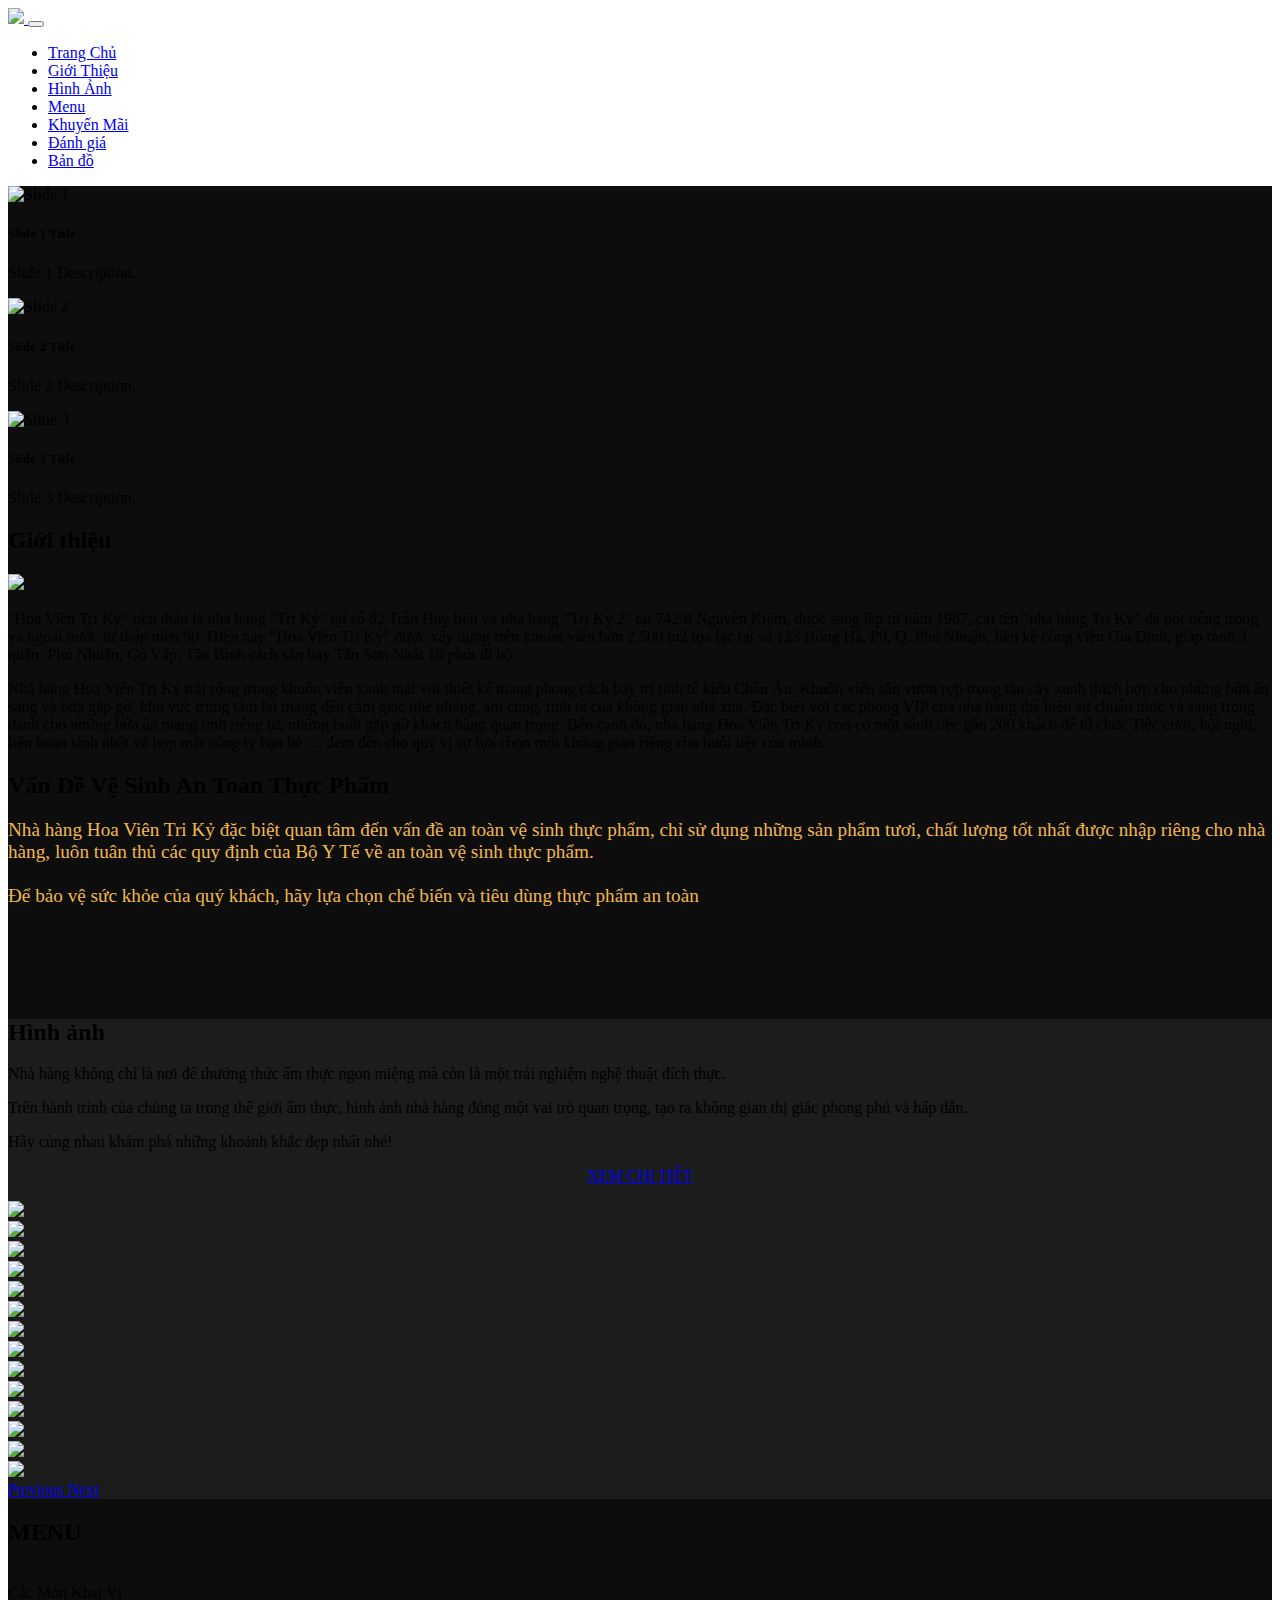
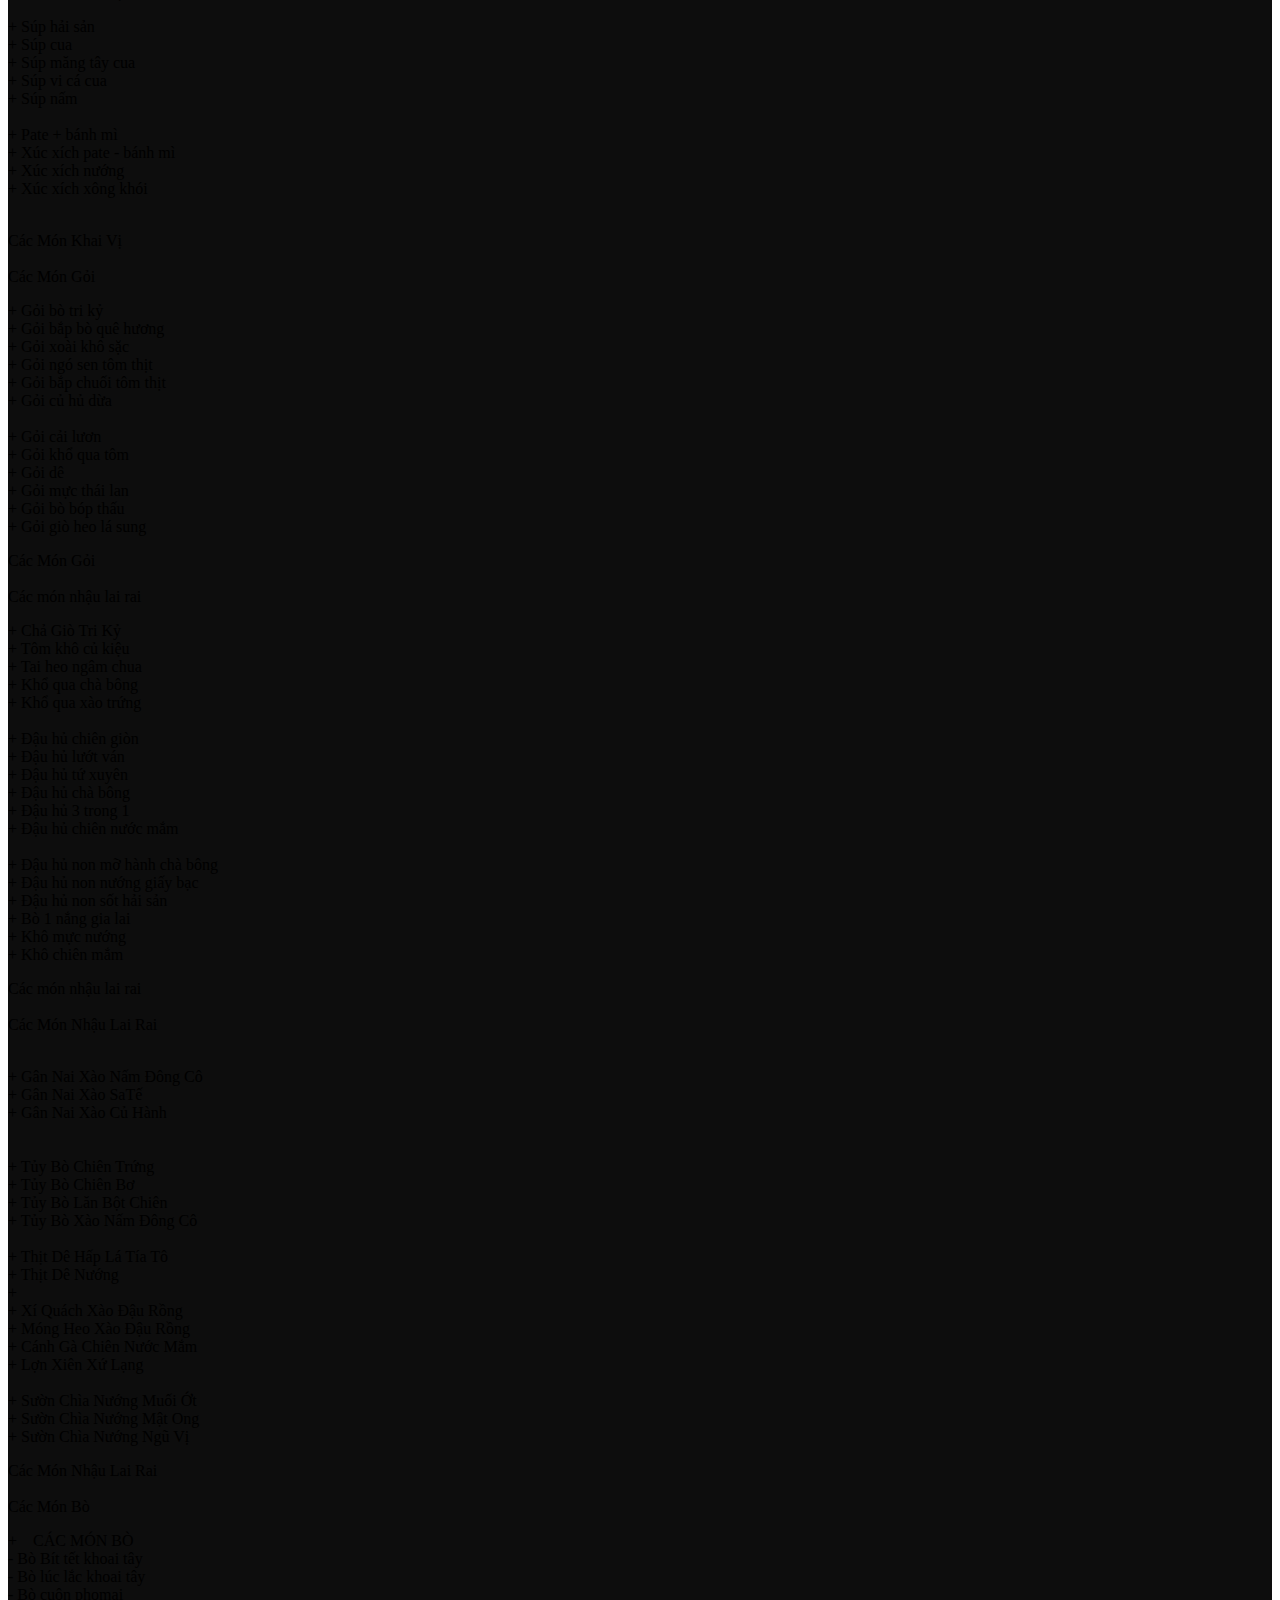
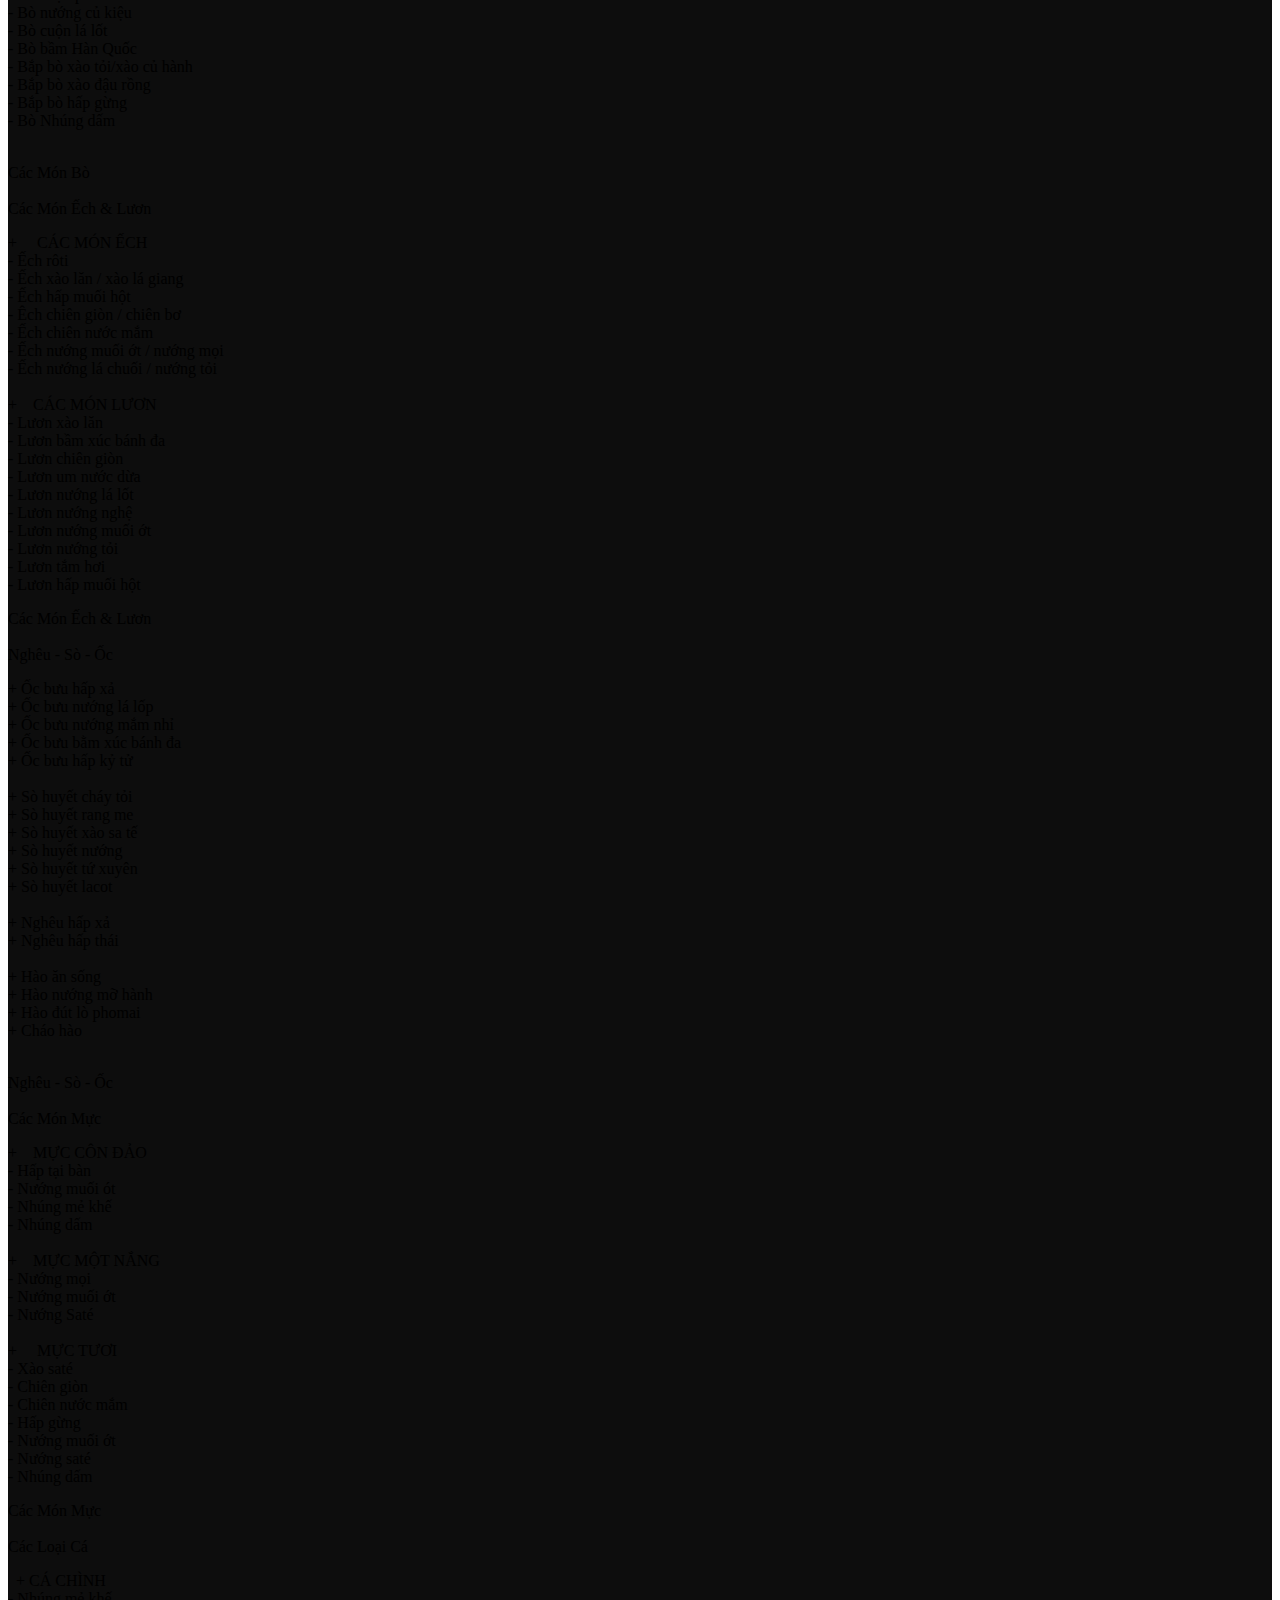
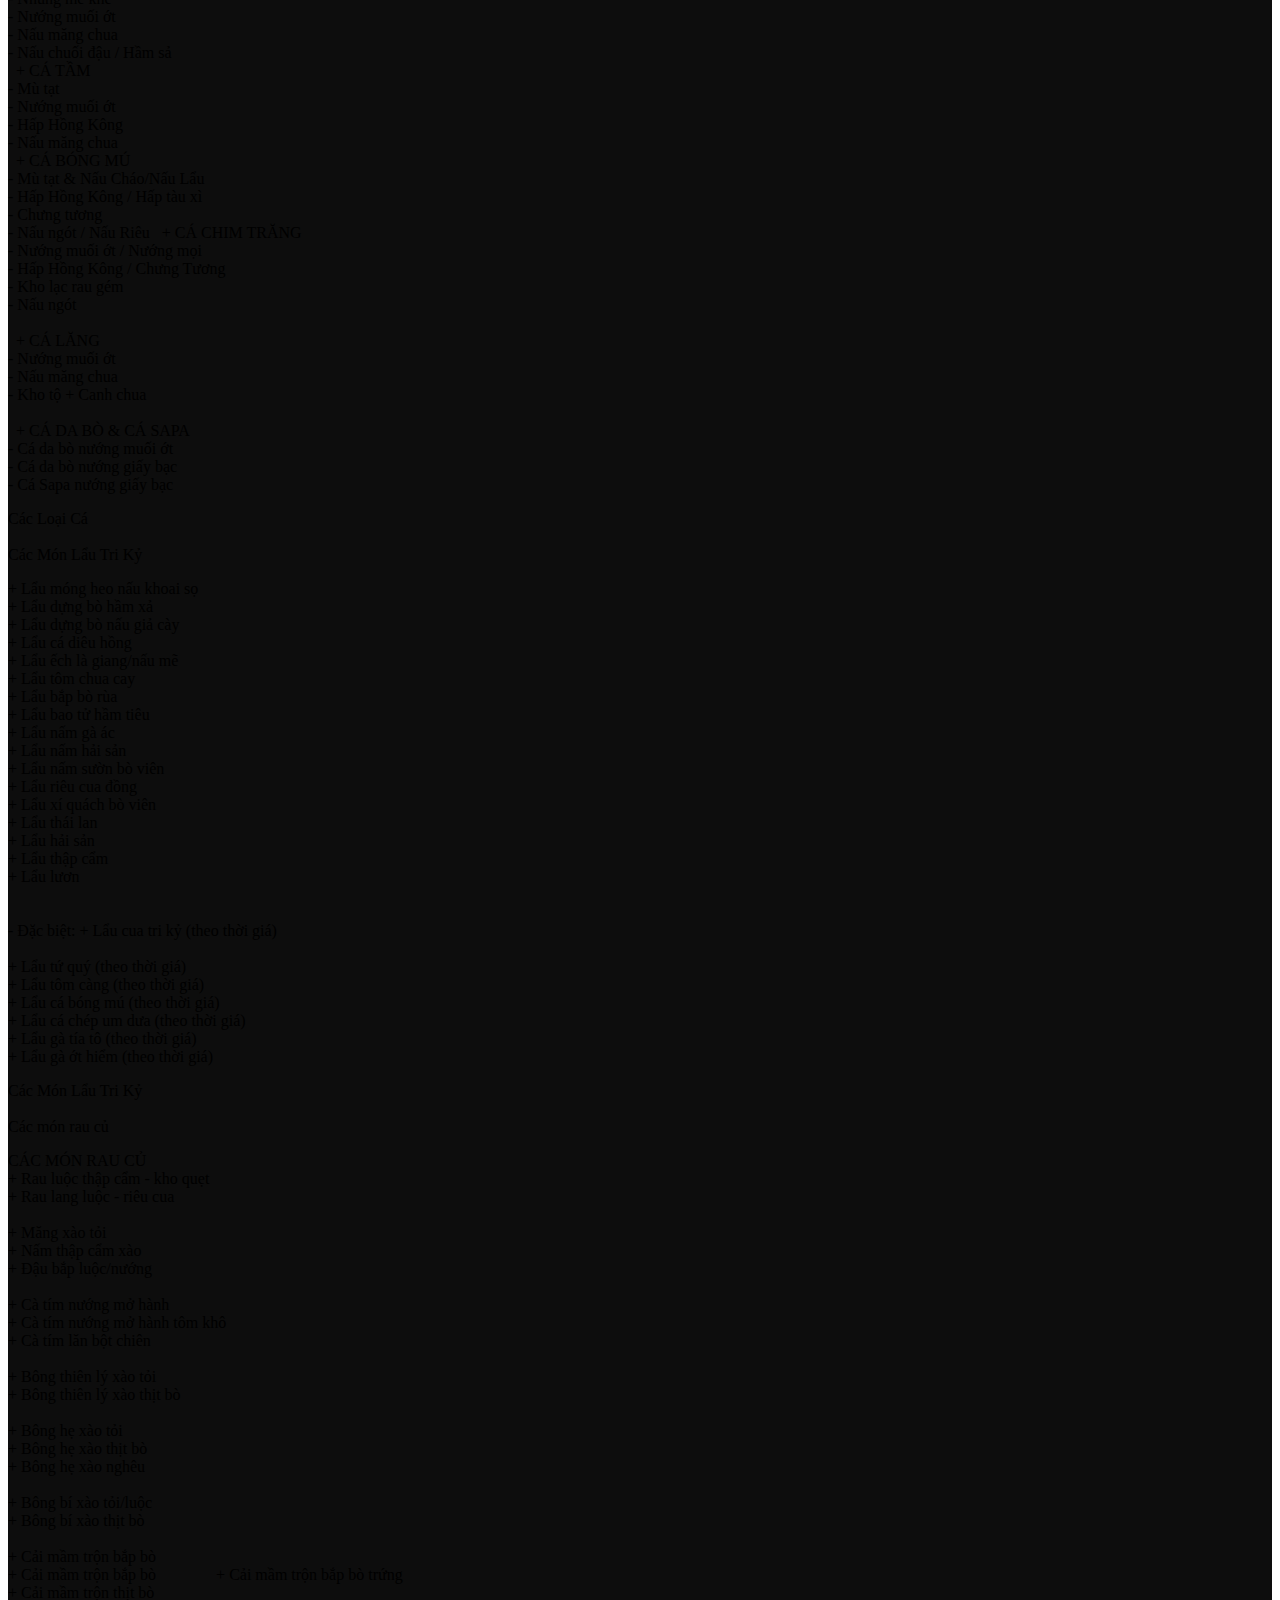
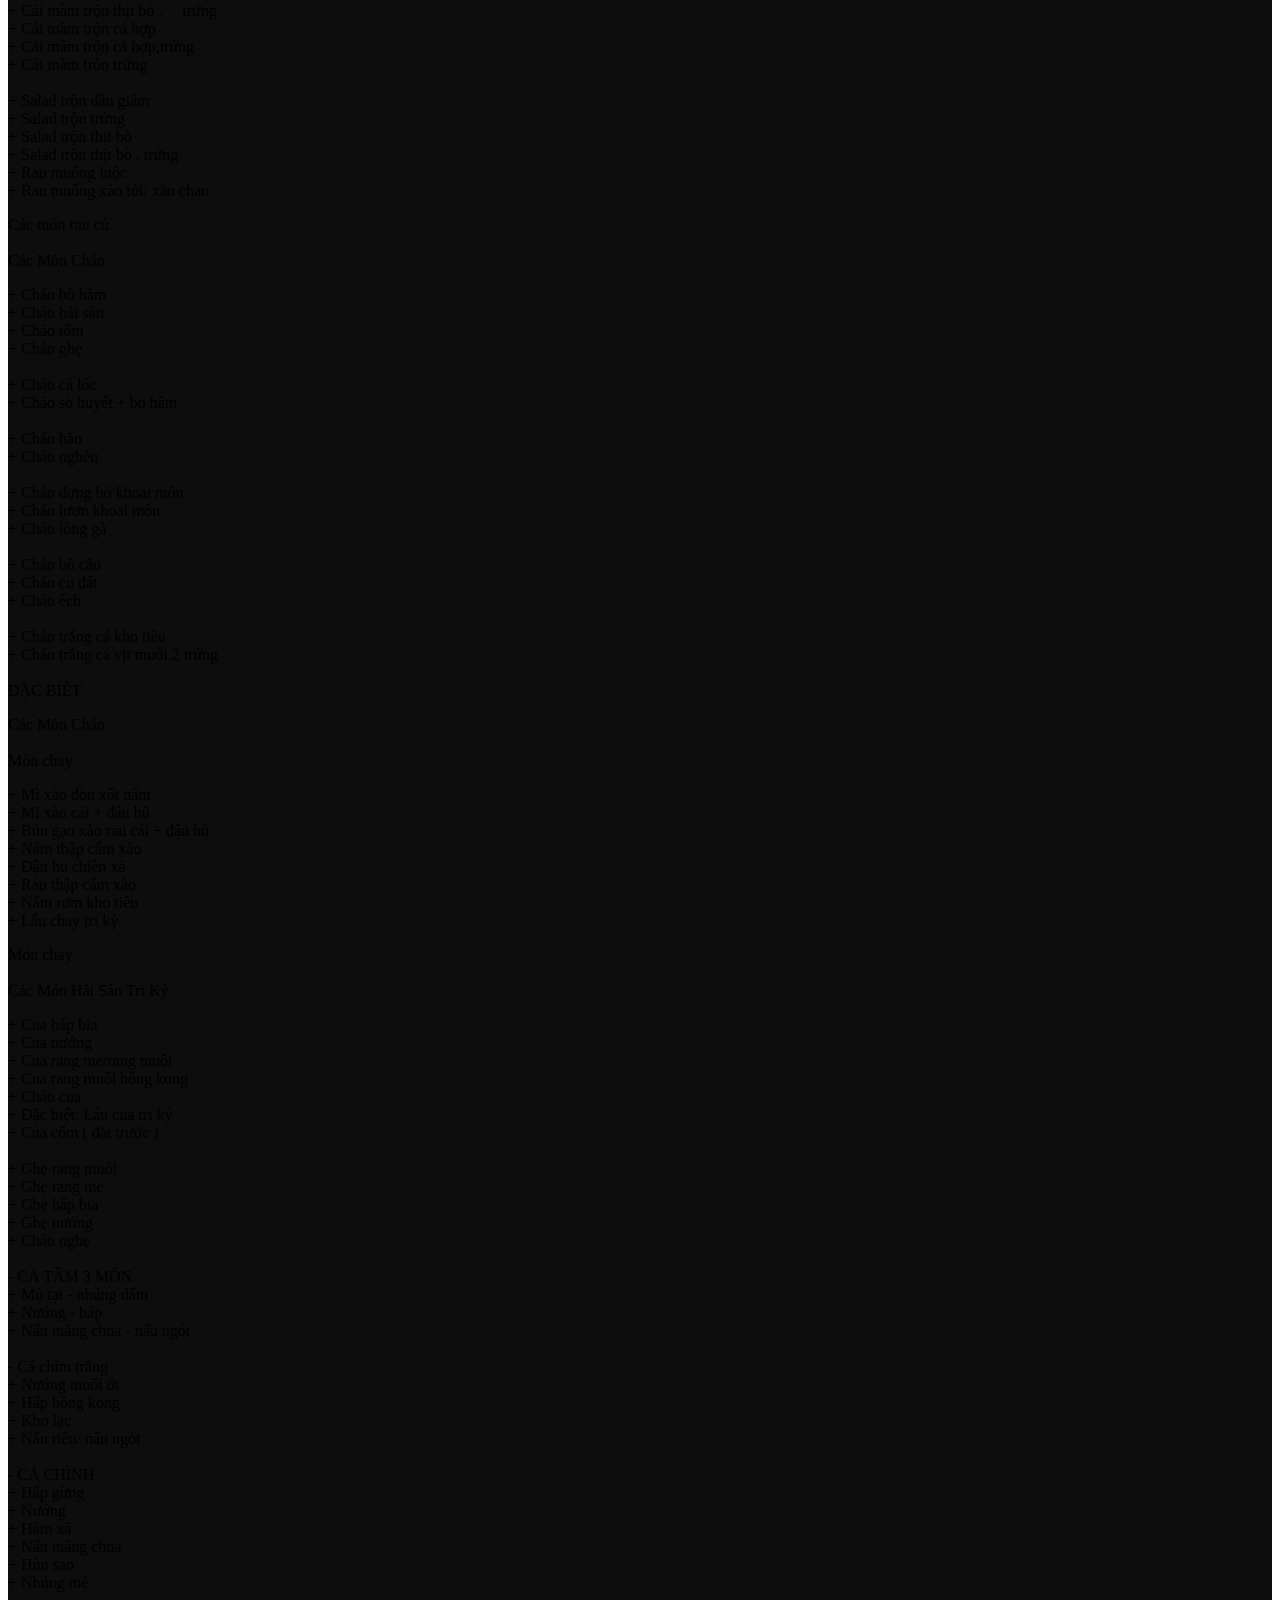
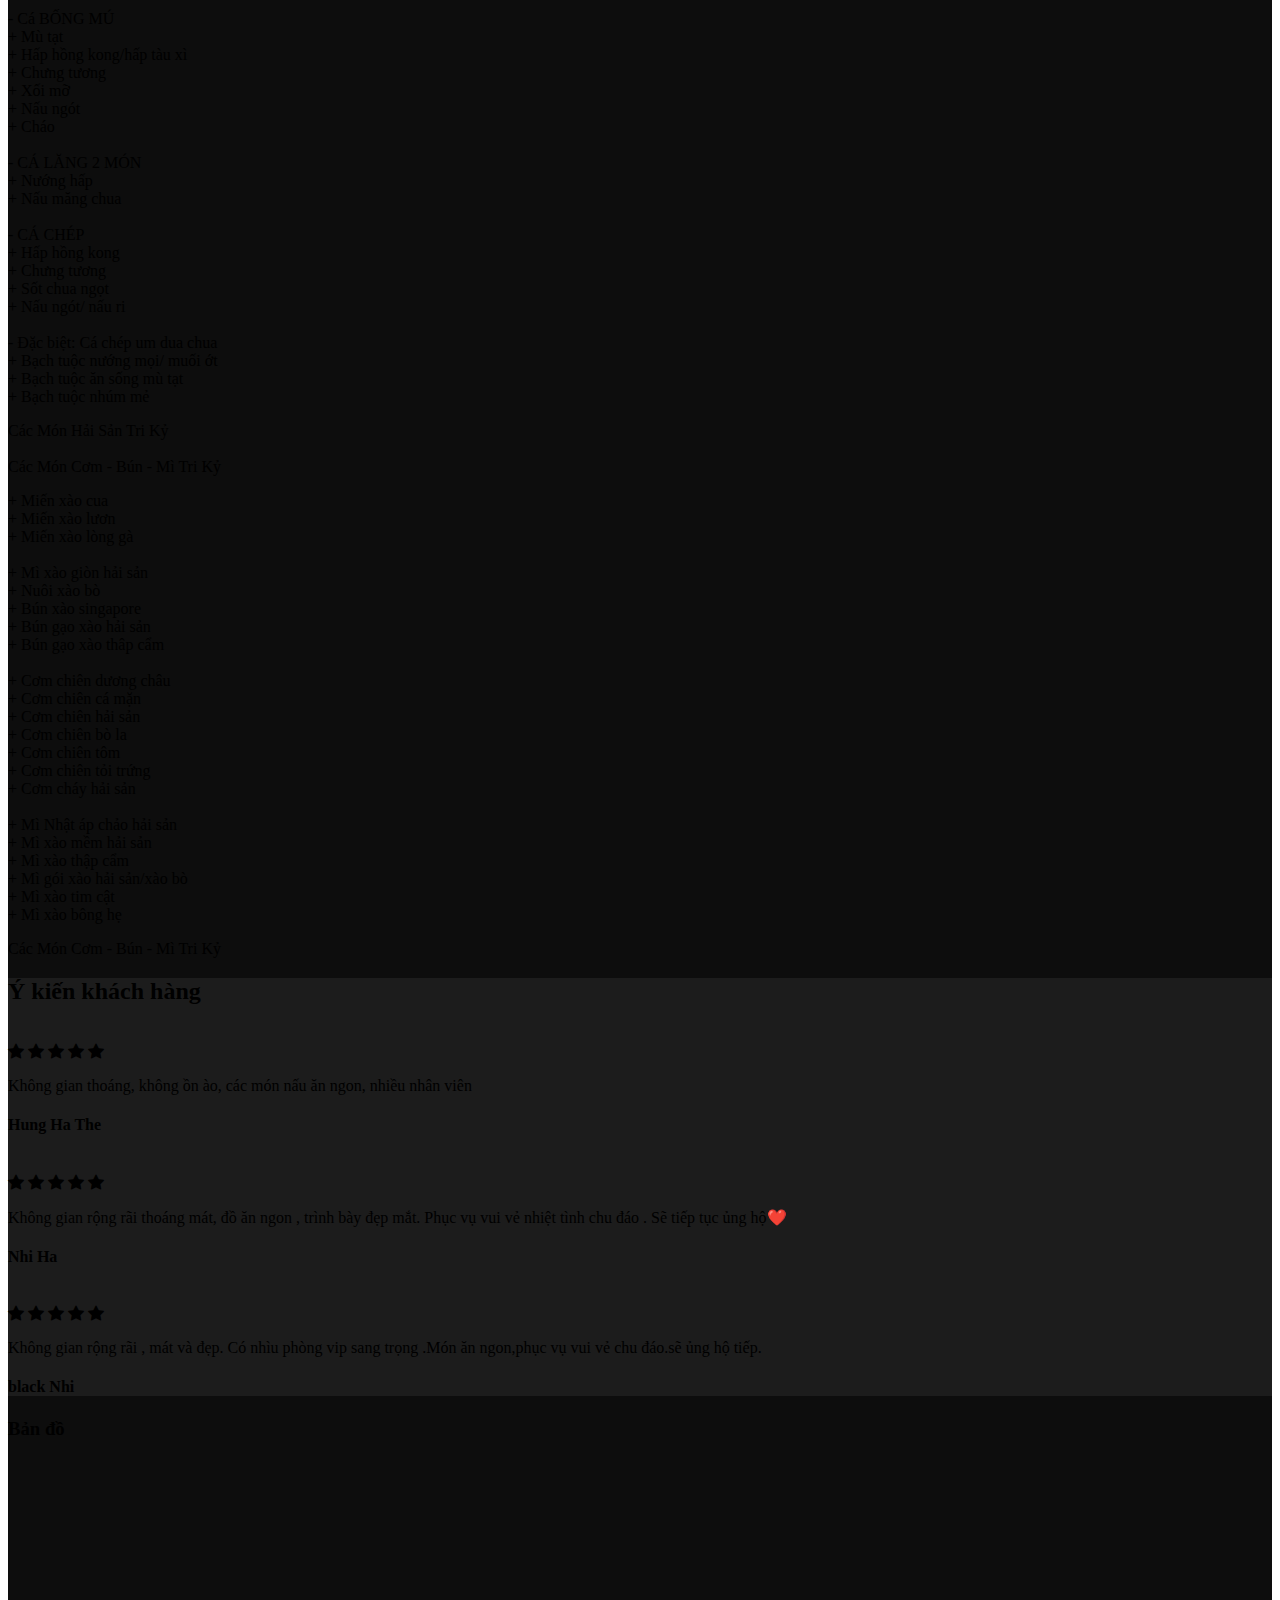
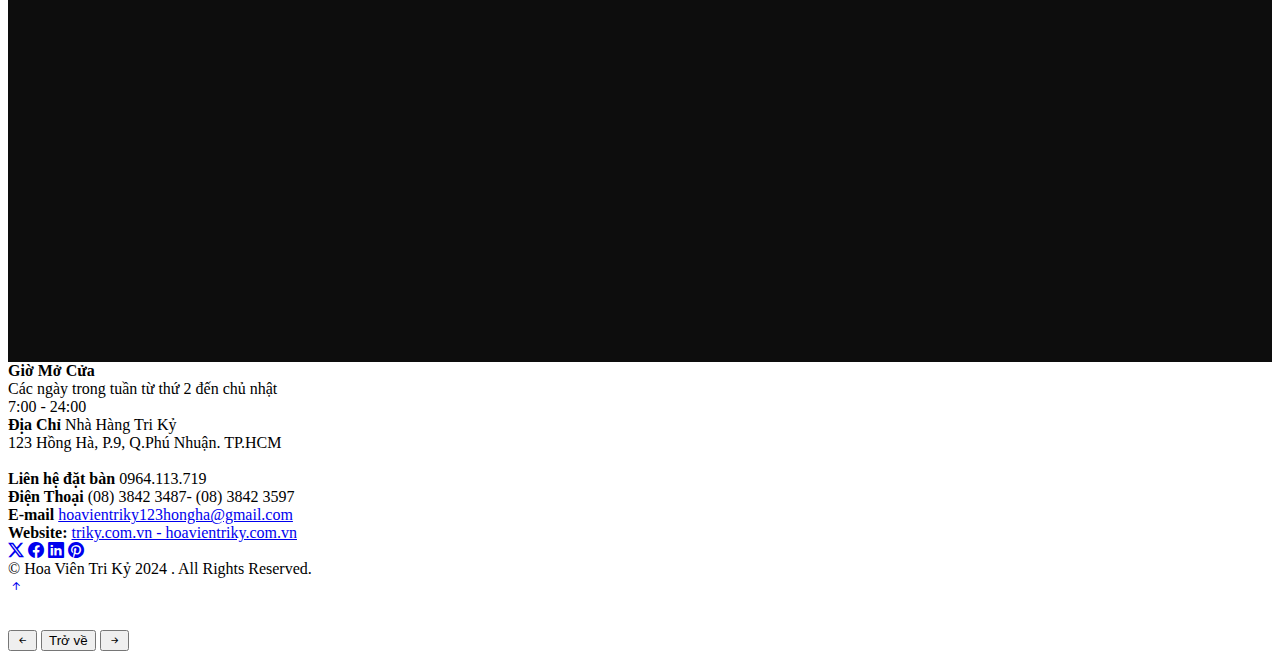
==== index.html @ 236ccdb2 "edit" ====
<!DOCTYPE html>
<html lang="en">

<head>
    <title>NHÀ HÀNG HOA VIÊN TRI KỶ</title>
    <meta name="viewport" content="width=device-width, initial-scale=1, shrink-to-fit=no">
    <meta http-equiv="Content-Type" content="text/html; charset=UTF-8">
    <link rel="stylesheet" type="text/css" href="https://eris-js.github.io/trikycss/style.css">
    <!-- <link rel="stylesheet" type="text/css" href="https://eris-js.github.io/trikycss/main.css"> -->
    <link rel="stylesheet" type="text/css" href="https://eris-js.github.io/trikycss/boostrap/bootstrap.min.css">
    <link rel="stylesheet" href="https://eris-js.github.io/trikycss/owlcarousel/owl.carousel.css">
    <link rel="stylesheet" href="https://cdn.jsdelivr.net/npm/bootstrap-icons@1.11.3/font/bootstrap-icons.min.css">
    <script src="http://ajax.googleapis.com/ajax/libs/jquery/1.11.2/jquery.min.js"></script>
</head>

<body>
    <header class="navbar sticky-top navbar-expand-lg bg-black navbar-dark" id="header">
        <div class="container">
            <a class="navbar-brand me-0" href="#home">
                <img width="207" src="https://eris-js.github.io/trikyimages/logo1.png" />
            </a>
            <button class="navbar-toggler" type="button" data-bs-toggle="collapse" data-bs-target="#navbarNavDropdown"
                aria-controls="navbarNavDropdown" aria-expanded="false" aria-label="Toggle navigation">
                <span class="navbar-toggler-icon"></span>
            </button>
            <div class="collapse navbar-collapse" id="navbarNavDropdown">
                <ul class="navbar-nav ms-auto">
                    <li class="nav-item"><a class="nav-link text-uppercase" href="#">Trang Chủ</a></li>
                    <li class="nav-item"><a class="nav-link text-uppercase" href="#info">Giới Thiệu</a></li>
                    <li class="nav-item"><a class="nav-link text-uppercase" href="#gallery">Hình Ảnh</a></li>
                    <li class="nav-item"><a class="nav-link text-uppercase" href="#menu">Menu</a></li>
                    <li class="nav-item"><a class="nav-link text-uppercase" href="#events">Khuyến Mãi</a></li>
                    <li class="nav-item"><a class="nav-link text-uppercase" href="#evaluate">Đánh giá</a></li>
                    <li class="nav-item"><a class="nav-link text-uppercase" href="#map">Bản đồ</a></li>
                </ul>
            </div>
        </div>
    </header>
    <main role="main" style="background-color: #0d0d0d;">
        <section id="home" class="p-0">
            <div id="carouselSlides" class="carousel slide w-100" data-bs-ride="carousel" data-bs-interval="3000">
                <div class="carousel-inner">
                    <div class="carousel-item active">
                        <img src="https://1.bp.blogspot.com/-sfnHu8Fh7mU/XnnDosZnu4I/AAAAAAAABD4/pJ0798K7wKEyO9VZz1O12Xc-mX6dgrvJACLcBGAsYHQ/s1600/banner_1.png"
                            class="w-100 h-80" alt="Slide 1">
                        <div class="carousel-caption d-none d-md-block">
                            <h5>Slide 1 Title</h5>
                            <p>Slide 1 Description.</p>
                        </div>
                    </div>
                    <!-- Slide 2 -->
                    <div class="carousel-item">
                        <img src="https://3.bp.blogspot.com/-qekaKLCiCwM/XnnDoSKUW_I/AAAAAAAABDw/abj_6KU5gV8P0OzwRPaCH2SYC3dHIyvgACLcBGAsYHQ/s1600/banner_2.png"
                            class="w-100" alt="Slide 2">
                        <div class="carousel-caption d-none d-md-block">
                            <h5>Slide 2 Title</h5>
                            <p>Slide 2 Description.</p>
                        </div>
                    </div>

                    <!-- Slide 3 -->
                    <div class="carousel-item"> <!-- size 1600x500-->
                        <img src="https://4.bp.blogspot.com/-4KL1oPDFkHw/XnnDou-t-KI/AAAAAAAABD0/FWYJwRSotgU_0KFBTRyrN6fBVBa_JJSWACLcBGAsYHQ/s1600/banner_3.jpg"
                            class="w-100" alt="Slide 3">
                        <div class="carousel-caption d-none d-md-block">
                            <h5>Slide 3 Title</h5>
                            <p>Slide 3 Description.</p>
                        </div>
                    </div>
                </div>

                <a class="carousel-control-prev" href="#carouselSlides" role="button" data-bs-slide="prev">
                    <span class="carousel-control-prev-icon" aria-hidden="true"></span>
                </a>
                <a class="carousel-control-next" href="#carouselSlides" role="button" data-bs-slide="next">
                    <span class="carousel-control-next-icon" aria-hidden="true"></span>
                </a>
            </div>
            </div>
        </section>

        <section id="info">
            <div class="container">
                <h2 class="section-title section-title-center text-uppercase">
                    <b></b>
                    <span>Giới thiệu </span>
                    <b></b>
                </h2>
                <div class="col-lg-12 col-md-12 col-sm-12">
                    <div class="row">
                        <div class="col-md-5 d-flex mb-2">
                            <img class="img-fluid mx-auto info-image" src="http://hoavientriky.vn//images/bg.jpg">
                        </div>
                        <div class="col-md-7 text-white">
                            <p>"Hoa Viên Tri Kỷ” tiền thân là nhà hàng “Tri Kỷ” tại số 82 Trần Huy liệu và nhà hàng “Tri
                                Kỷ 2” tại 742/8 Nguyễn Kiệm, được sáng lập từ năm 1987, cái tên “nhà hàng Tri Kỷ” đã nổi
                                tiếng trong và ngoài nước từ thập niên 90. Hiện nay “Hoa Viên Tri Kỷ” được xây dựng trên
                                khuôn viên hơn 2.500 m2 tọa lạc tại số 123 Hồng Hà, P9, Q. Phú Nhuận, liền kề công viên
                                Gia Định, giáp ranh 3 quận: Phú Nhuận, Gò Vấp, Tân Bình cách sân bay Tân Sơn Nhất 10
                                phút đi bộ.</p>
                            <p>Nhà hàng Hoa Viên Tri Kỷ trải rộng trong khuôn viên xanh mát với thiết kế mang phong cách
                                bày trí tinh tế kiểu Châu Âu. Khuôn viên sân vườn rợp trong tán cây xanh thích hợp cho
                                những bữa ăn sáng và bữa gặp gỡ, khu vực trung tâm lại mang đến cảm giác nhẹ nhàng, ấm
                                cúng, tinh tế của không gian nhà xưa. Đặc biệt với các phòng VIP của nhà hàng thể hiện
                                sự chuẩn mực và sang trọng dành cho những bữa ăn mang tính riêng tư, những buổi gặp gỡ
                                khách hàng quan trọng. Bên cạnh đó, nhà hàng Hoa Viên Tri Kỷ còn có một sảnh tiệc gần
                                200 khách để tổ chức Tiệc cưới, hội nghị, liên hoan sinh nhật và họp mặt công ty bạn bè
                                … đem đến cho quý vị sự lựa chọn một không gian riêng cho buổi tiệc của mình.</p>
                        </div>
                    </div>
                </div>
            </div>
            </div>
        </section>

        <section
            style="background-image: url('/https://eris-js.github.io/trikyimages/1_003.jpg'); background-size:cover">
            <div class="container">
                <h2 class="section-title section-title-center text-uppercase">
                    <b></b>
                    <span>Vấn Đề Vệ Sinh An Toàn Thực Phẩm</span>
                    <b></b>
                </h2>
                <div class="col-lg-12 md-6">
                    <div id="textCarousel" class="carousel slide" data-ride="carousel">
                        <div class="carousel-inner">
                            <div class="carousel-item active">
                                <div class="d-flex justify-content-center align-items-center" style="height: 180px;">
                                    <div class="text-center">
                                        <span style="font-size: larger; font-weight: 500;color:#f2b84b">Nhà hàng Hoa
                                            Viên Tri Kỷ đặc biệt quan tâm đến vấn đề an toàn vệ sinh thực phẩm, chỉ sử
                                            dụng những sản phẩm tươi, chất lượng tốt nhất được nhập riêng cho nhà hàng,
                                            luôn tuân thủ các quy định của Bộ Y Tế về an toàn vệ sinh thực phẩm.<br>
                                            <br>
                                            Để bảo vệ sức khỏe của quý khách, hãy lựa chọn chế biến và tiêu dùng thực
                                            phẩm an toàn</span>
                                    </div>
                                </div>
                            </div>
                        </div>
                    </div>
                </div>
            </div>
        </section>

        <section id="gallery" style="background-color: #1c1c1c;">
            <div class="container">
                <div class="col-lg-12 col-md-12 col-sm-12">
                    <div class="row d-flex">
                        <div class="col-md-6 text-white">
                            <h2 class="section-title section-title-center text-uppercase">
                                <b></b>
                                <span>Hình ảnh</span>
                                <b></b>
                            </h2>
                            <p>Nhà hàng không chỉ là nơi để thưởng thức ẩm thực ngon miệng mà còn là một trải nghiệm
                                nghệ
                                thuật đích thực.</p>
                            <p>Trên hành trình của chúng ta trong thế giới ẩm thực, hình ảnh nhà hàng đóng một vai trò
                                quan
                                trọng, tạo ra không gian thị giác phong phú và hấp dẫn.</p>
                            <p>Hãy cùng nhau khám phá những khoảnh khắc đẹp nhất nhé!</p>
                            <p style="text-align: center;">
                                <a href="#" target="_self" class="btn btn-primary"><span>XEM CHI TIẾT</span></a>
                            </p>
                        </div>
                        <div class="col-md-6">
                            <div id="carouselGallerySlides" class="carousel slide" data-bs-ride="carousel"
                                data-bs-interval="3000">
                                <div class="carousel-inner" id="lightgallery">
                                    <div class="carousel-item active">
                                        <a href="/https://eris-js.github.io/trikyimages/banner/4.gif"><img
                                                class="d-block img-fluid w-100"
                                                src="/https://eris-js.github.io/trikyimages/banner/4.gif"></a>
                                    </div>
                                    <div class="carousel-item">
                                        <a href="/https://eris-js.github.io/trikyimages/banner/7.gif"><img
                                                class="d-block img-fluid w-100"
                                                src="/https://eris-js.github.io/trikyimages/banner/7.gif"></a>
                                    </div>
                                    <div class="carousel-item">
                                        <a href="/https://eris-js.github.io/trikyimages/banner/5.gif"><img
                                                class="d-block img-fluid w-100"
                                                src="/https://eris-js.github.io/trikyimages/banner/5.gif"></a>
                                    </div>
                                    <div class="carousel-item">
                                        <a href="/https://eris-js.github.io/trikyimages/banner/h10.gif"><img
                                                class="d-block img-fluid w-100"
                                                src="/https://eris-js.github.io/trikyimages/banner/h10.gif"></a>
                                    </div>
                                    <div class="carousel-item">
                                        <a href="/https://eris-js.github.io/trikyimages/banner/h15.gif"><img
                                                class="d-block img-fluid w-100"
                                                src="/https://eris-js.github.io/trikyimages/banner/h15.gif"></a>
                                    </div>
                                    <div class="carousel-item">
                                        <a href="/https://eris-js.github.io/trikyimages/banner/2.gif"><img
                                                class="d-block img-fluid w-100"
                                                src="/https://eris-js.github.io/trikyimages/banner/2.gif"></a>
                                    </div>
                                    <div class="carousel-item">
                                        <a href="/https://eris-js.github.io/trikyimages/banner/h7.gif"><img
                                                class="d-block img-fluid w-100"
                                                src="/https://eris-js.github.io/trikyimages/banner/h7.gif"></a>
                                    </div>
                                    <div class="carousel-item">
                                        <a href="/https://eris-js.github.io/trikyimages/banner/h8.gi"><img
                                                class="d-block img-fluid w-100"
                                                src="/https://eris-js.github.io/trikyimages/banner/h8.gif"></a>
                                    </div>
                                    <div class="carousel-item">
                                        <a href="/https://eris-js.github.io/trikyimages/banner/h%c3%acnh.jpg"><img
                                                class="d-block img-fluid w-100"
                                                src="/https://eris-js.github.io/trikyimages/banner/h%c3%acnh.jpg"></a>
                                    </div>
                                    <div class="carousel-item">
                                        <a href="/https://eris-js.github.io/trikyimages/banner/h14.gif"><img
                                                class="d-block img-fluid w-100"
                                                src="/https://eris-js.github.io/trikyimages/banner/h14.gif"></a>
                                    </div>
                                    <div class="carousel-item">
                                        <a href="/https://eris-js.github.io/trikyimages/banner/h13.gif"><img
                                                class="d-block img-fluid w-100"
                                                src="/https://eris-js.github.io/trikyimages/banner/h13.gif"></a>
                                    </div>
                                    <div class="carousel-item">
                                        <a href="/https://eris-js.github.io/trikyimages/banner/h12.gif"><img
                                                class="d-block img-fluid w-100"
                                                src="/https://eris-js.github.io/trikyimages/banner/h12.gif"></a>
                                    </div>
                                    <div class="carousel-item">
                                        <a href="/https://eris-js.github.io/trikyimages/banner/1.jpg"><img
                                                class="d-block img-fluid w-100"
                                                src="/https://eris-js.github.io/trikyimages/banner/1.jpg"></a>
                                    </div>
                                    <div class="carousel-item">
                                        <a href="/https://eris-js.github.io/trikyimages/banner/3246a.jpg"> <img
                                                class="d-block img-fluid w-100"
                                                src="/https://eris-js.github.io/trikyimages/banner/3246a.jpg"></a>
                                    </div>
                                </div>
                                <a class="carousel-control-prev" href="#carouselGallerySlides" role="button"
                                    data-bs-slide="prev">
                                    <span class="carousel-control-prev-icon" aria-hidden="true"></span>
                                    <span class="visually-hidden">Previous</span>
                                </a>
                                <a class="carousel-control-next" href="#carouselGallerySlides" role="button"
                                    data-bs-slide="next">
                                    <span class="carousel-control-next-icon" aria-hidden="true"></span>
                                    <span class="visually-hidden">Next</span>
                                </a>
                            </div>
                        </div>
                    </div>
                </div>
            </div>
        </section>

        <section id="menu">
            <div class="container">
                <h2 class="section-title section-title-center text-uppercase">
                    <b></b>
                    <span>MENU</span>
                    <b></b>
                </h2>
                <div class="row row-cols-auto gy-4">
                    <div class="col-4 col-sm-4 col-md-4">
                        <div class="menu-block">
                            <img src="/https://eris-js.github.io/trikyimages/products/2088125125S%c3%9aP.jpg" alt="">
                            <div>
                                <div style="display: none;" class="position">
                                    <em class="glyph fa-pagelines"></em>
                                    <span>Các Món Khai Vị</span>
                                </div>
                                <div class="food-name">Các Món Khai Vị</div>
                                <p class="food-details">+ Súp hải sản &nbsp;
                                    &nbsp;
                                    &nbsp;&nbsp;&nbsp;&nbsp;&nbsp;&nbsp;<br />
                                    + Súp cua
                                    &nbsp;&nbsp;&nbsp;&nbsp;&nbsp;&nbsp;&nbsp;&nbsp;&nbsp;&nbsp;&nbsp;&nbsp;&nbsp;&nbsp;&nbsp;&nbsp;<br />
                                    + Súp măng tây cua &nbsp;&nbsp;<br />
                                    + Súp vi cá cua &nbsp;&nbsp;&nbsp;&nbsp;&nbsp;&nbsp;<br />
                                    + Súp nấm
                                    &nbsp;&nbsp;&nbsp;&nbsp;&nbsp;&nbsp;&nbsp;&nbsp;&nbsp;&nbsp;&nbsp;&nbsp;&nbsp;&nbsp;&nbsp;<br />
                                    <br />
                                    + Pate + bánh mì
                                    &nbsp;&nbsp;&nbsp;&nbsp;&nbsp;&nbsp;&nbsp;&nbsp;&nbsp;&nbsp;&nbsp;&nbsp;&nbsp;<br />
                                    + Xúc xích pate - bánh mì <br />
                                    + Xúc xích nướng
                                    &nbsp;&nbsp;&nbsp;&nbsp;&nbsp;&nbsp;&nbsp;&nbsp;&nbsp;&nbsp;&nbsp;&nbsp;&nbsp;&nbsp;<br />
                                    + Xúc xích xông khói &nbsp;&nbsp;&nbsp;&nbsp;&nbsp;&nbsp;&nbsp;&nbsp;&nbsp;<br />
                                    <br />
                                </p>
                            </div>
                            <span class="title_bottom ">Các Món Khai Vị</span>
                        </div>
                    </div>

                    <div class="col-6 col-sm-6 col-md-4">
                        <div class="menu-block">
                            <img src="/https://eris-js.github.io/trikyimages/products/1589514797G%e1%bb%8eI%201.jpg"
                                alt="">
                            <div>
                                <div style="display: none;" class="position">
                                    <em class="glyph fa-pagelines"></em>
                                    <span>Các Món Gỏi</span>
                                </div>
                                <div class="food-name">Các Món Gỏi</div>
                                <p class="food-details">+ Gỏi bò tri kỷ
                                    &nbsp;&nbsp;&nbsp;&nbsp;&nbsp;&nbsp;&nbsp;&nbsp;&nbsp;&nbsp;<br />
                                    + Gỏi bắp bò quê hương &nbsp;&nbsp;&nbsp;&nbsp;&nbsp;<br />
                                    + Gỏi xoài khô sặc &nbsp;&nbsp;&nbsp;<br />
                                    + Gỏi ngó sen tôm thịt &nbsp;&nbsp;&nbsp;<br />
                                    + Gỏi bắp chuối tôm thịt <br />
                                    + Gỏi củ hủ dừa <br />
                                    <br />
                                    + Gỏi cải lươn
                                    &nbsp;&nbsp;&nbsp;&nbsp;&nbsp;&nbsp;&nbsp;&nbsp;&nbsp;&nbsp;&nbsp;&nbsp;&nbsp;&nbsp;&nbsp;&nbsp;&nbsp;&nbsp;<br />
                                    + Gỏi khổ qua tôm
                                    &nbsp;&nbsp;&nbsp;&nbsp;&nbsp;&nbsp;&nbsp;&nbsp;&nbsp;&nbsp;&nbsp;&nbsp;&nbsp;&nbsp;<br />

                                    + Gỏi dê
                                    &nbsp;&nbsp;&nbsp;&nbsp;&nbsp;&nbsp;&nbsp;&nbsp;&nbsp;&nbsp;&nbsp;&nbsp;&nbsp;&nbsp;&nbsp;&nbsp;&nbsp;&nbsp;&nbsp;&nbsp;&nbsp;&nbsp;&nbsp;&nbsp;&nbsp;&nbsp;&nbsp;<br />
                                    + Gỏi mực thái lan <br />
                                    + Gỏi bò bóp thấu &nbsp;<br />
                                    + Gỏi giò heo lá sung &nbsp;<br />
                                </p>
                            </div>
                            <span class="title_bottom ">Các Món Gỏi</span>
                        </div>
                    </div>

                    <div class="col-12 col-sm-16 col-md-4">
                        <div class="menu-block">
                            <img src="/https://eris-js.github.io/trikyimages/products/598089297CH%e1%ba%a2%20GI%c3%92.jpg"
                                alt="">
                            <div>
                                <div style="display: none;" class="position">
                                    <em class="glyph fa-pagelines"></em>
                                    <span>Các món nhậu lai rai</span>
                                </div>
                                <div class="food-name">Các món nhậu lai rai</div>
                                <p class="food-details">+ Chả Giò Tri Kỷ <br />
                                    + Tôm khô củ kiệu &nbsp; &nbsp; &nbsp; &nbsp; <br />
                                    + Tai heo ngâm chua &nbsp;&nbsp; &nbsp; <br />
                                    + Khổ qua chà bông &nbsp;&nbsp; &nbsp;&nbsp; <br />
                                    + Khổ qua xào trứng &nbsp;&nbsp;&nbsp;&nbsp;&nbsp; <br />
                                    <br />
                                    + Đậu hủ chiên giòn &nbsp;&nbsp;&nbsp;&nbsp; <br />
                                    + Đậu hủ lướt ván &nbsp;&nbsp;&nbsp;&nbsp;&nbsp;&nbsp;&nbsp;&nbsp;&nbsp;&nbsp;
                                    <br />
                                    + Đậu hủ tứ xuyên &nbsp;&nbsp;&nbsp;&nbsp;&nbsp;&nbsp;&nbsp; <br />
                                    + Đậu hủ chà bông &nbsp;&nbsp;&nbsp;&nbsp;&nbsp;&nbsp;&nbsp;&nbsp;&nbsp; <br />
                                    + Đậu hủ 3 trong 1 &nbsp;&nbsp;&nbsp;&nbsp;&nbsp;&nbsp; &nbsp; <br />
                                    + Đậu hủ chiên nước mắm
                                    &nbsp;&nbsp;&nbsp;&nbsp;&nbsp;&nbsp;&nbsp;&nbsp;&nbsp;&nbsp;&nbsp;
                                    <br />
                                    <br />
                                    + Đậu hủ non mỡ hành chà bông &nbsp;&nbsp;&nbsp; <br />
                                    + Đậu hủ non nướng giấy bạc &nbsp;&nbsp; &nbsp; <br />
                                    + Đậu hủ non sốt hải sản
                                    &nbsp;&nbsp;&nbsp;&nbsp;&nbsp;&nbsp;&nbsp;&nbsp;&nbsp;&nbsp;&nbsp;
                                    <br />
                                    + Bò 1 nắng gia lai
                                    &nbsp;&nbsp;&nbsp;&nbsp;&nbsp;&nbsp;&nbsp;&nbsp;&nbsp;&nbsp;&nbsp;
                                    <br />
                                    + Khô mực nướng
                                    &nbsp;&nbsp;&nbsp;&nbsp;&nbsp;&nbsp;&nbsp;&nbsp;&nbsp;&nbsp;&nbsp;&nbsp;
                                    <br />
                                    + Khô chiên mắm
                                    &nbsp;&nbsp;&nbsp;&nbsp;&nbsp;&nbsp;&nbsp;&nbsp;&nbsp;&nbsp;&nbsp;&nbsp;
                                    <br />
                                </p>
                            </div>
                            <span class="title_bottom ">Các món nhậu lai rai</span>
                        </div>
                    </div>

                    <div class="col-12 col-sm-16 col-md-4">
                        <div class="menu-block">
                            <img src="/https://eris-js.github.io/trikyimages/products/1360825079GAN%20BO%20XAO%20NAM%20DONG%20CO.jpg"
                                alt="">
                            <div>
                                <div style="display: none;" class="position">
                                    <em class="glyph fa-pagelines"></em>
                                    <span>Các Món Nhậu Lai Rai</span>
                                </div>
                                <div class="food-name">Các Món Nhậu Lai Rai</div>
                                <p class="food-details"><br />
                                    + Gân Nai Xào Nấm Đông Cô <br />
                                    + Gân Nai Xào SaTế <br />
                                    + Gân Nai Xào Củ Hành <br />
                                    <br />

                                    <br />
                                    + Tủy Bò Chiên Trứng <br />
                                    + Tủy Bò Chiên Bơ <br />
                                    + Tủy Bò Lăn Bột Chiên <br />
                                    + Tủy Bò Xào Nấm Đông Cô <br />
                                    <br />

                                    + Thịt Dê Hấp Lá Tía Tô <br />
                                    + Thịt Dê Nướng <br />
                                    +
                                    <br />
                                    + Xí Quách Xào Đậu Rồng <br />
                                    + Móng Heo Xào Đậu Rồng <br />
                                    + Cánh Gà Chiên Nước Mắm <br />
                                    + Lợn Xiên Xứ Lạng <br />
                                    <br />
                                    + Sườn Chìa Nướng Muối Ớt <br />
                                    + Sườn Chìa Nướng Mật Ong <br />
                                    + Sườn Chìa Nướng Ngũ Vị
                                </p>
                            </div>
                            <span class="title_bottom ">Các Món Nhậu Lai Rai</span>
                        </div>
                    </div>

                    <div class="col-12 col-sm-16 col-md-4">
                        <div class="menu-block">
                            <img src="/https://eris-js.github.io/trikyimages/products/972967427bo%20fuji.jpg" alt="">
                            <div>
                                <div style="display: none;" class="position">
                                    <em class="glyph fa-pagelines"></em>
                                    <span>Các Món Bò</span>
                                </div>
                                <div class="food-name">Các Món Bò</div>
                                <p class="food-details">+&nbsp &nbsp CÁC MÓN BÒ <br />
                                    - Bò Bít tết khoai tây <br />
                                    - Bò lúc lắc khoai tây <br />
                                    - Bò cuộn phomai <br />
                                    - Bò nướng củ kiệu <br />
                                    - Bò cuộn lá lốt <br />
                                    - Bò bầm Hàn Quốc <br />
                                    - Bắp bò xào tỏi/xào củ hành <br />
                                    - Bắp bò xào đậu rồng <br />
                                    - Bắp bò hấp gừng <br />
                                    - Bò Nhúng dấm <br />
                                    <br />
                                </p>
                            </div>
                            <span class="title_bottom ">Các Món Bò</span>
                        </div>
                    </div>

                    <div class="col-12 col-sm-16 col-md-4">
                        <div class="menu-block">
                            <img src="/https://eris-js.github.io/trikyimages/products/396345369ech%20u%20rom.jpg"
                                alt="">
                            <div>
                                <div style="display: none;" class="position">
                                    <em class="glyph fa-pagelines"></em>
                                    <span>Các Món Ếch & Lươn</span>
                                </div>
                                <div class="food-name">Các Món Ếch & Lươn</div>
                                <p class="food-details">+ &nbsp &nbsp CÁC MÓN ẾCH <br />
                                    - Ếch rôti<br />
                                    - Ếch xào lăn / xào lá giang<br />
                                    - Ếch hấp muối hột <br />
                                    - Êch chiên giòn / chiên bơ <br />
                                    - Ếch chiên nước mắm <br />
                                    - Ếch nướng muối ớt / nướng mọi <br />
                                    - Ếch nướng lá chuối / nướng tỏi <br />
                                    <br />
                                    +&nbsp &nbsp CÁC MÓN LƯƠN <br />
                                    - Lươn xào lăn<br />
                                    - Lươn bầm xúc bánh đa <br />
                                    - Lươn chiên giòn<br />
                                    - Lươn um nước dừa<br />
                                    - Lươn nướng lá lốt<br />
                                    - Lươn nướng nghệ<br />
                                    - Lươn nướng muối ớt<br />
                                    - Lươn nướng tỏi<br />
                                    - Lươn tắm hơi<br />
                                    - Lươn hấp muối hột
                                </p>
                            </div>
                            <span class="title_bottom ">Các Món Ếch & Lươn</span>
                        </div>
                    </div>

                    <div class="col-12 col-sm-16 col-md-4">
                        <div class="menu-block">
                            <img src="/https://eris-js.github.io/trikyimages/products/692073308oc%20huong.jpg" alt="">
                            <div>
                                <div style="display: none;" class="position">
                                    <em class="glyph fa-pagelines"></em>
                                    <span>Nghêu - Sò - Ốc</span>
                                </div>
                                <div class="food-name">Nghêu - Sò - Ốc</div>
                                <p class="food-details">+ Ốc bưu hấp xả <br />
                                    + Ốc bưu nướng lá lốp <br />
                                    + Ốc bưu nướng mắm nhỉ <br />
                                    + Ốc bưu bằm xúc bánh đa <br />
                                    + Ốc bưu hấp kỷ tử <br />
                                    <br />
                                    + Sò huyết cháy tỏi <br />
                                    + Sò huyết rang me <br />
                                    + Sò huyết xào sa tế <br />
                                    + Sò huyết nướng <br />
                                    + Sò huyết tứ xuyên <br />
                                    + Sò huyết lacot <br />
                                    <br />
                                    + Nghêu hấp xả
                                    &nbsp;&nbsp;&nbsp;&nbsp;&nbsp;&nbsp;&nbsp;&nbsp;&nbsp;&nbsp;&nbsp;&nbsp;&nbsp;&nbsp;&nbsp;&nbsp;
                                    <br />
                                    + Nghêu hấp thái
                                    &nbsp;&nbsp;&nbsp;&nbsp;&nbsp;&nbsp;&nbsp;&nbsp;&nbsp;&nbsp;&nbsp;&nbsp;&nbsp;&nbsp;
                                    <br />
                                    <br />
                                    + Hào ăn sống <br />
                                    + Hào nướng mỡ hành <br />
                                    + Hào đút lò phomai <br />
                                    + Cháo hào <br />
                                    <br />
                                </p>
                            </div>
                            <span class="title_bottom ">Nghêu - Sò - Ốc</span>
                        </div>
                    </div>

                    <div class="col-12 col-sm-16 col-md-4">
                        <div class="menu-block">
                            <img src="/https://eris-js.github.io/trikyimages/products/1955771097MUC%20NUONG%20MUOI%20OT.jpg"
                                alt="">
                            <div>
                                <div style="display: none;" class="position">
                                    <em class="glyph fa-pagelines"></em>
                                    <span>Các Món Mực</span>
                                </div>
                                <div class="food-name">Các Món Mực</div>
                                <p class="food-details">+&nbsp &nbsp MỰC CÔN ĐẢO<br />
                                    - Hấp tại bàn<br />
                                    - Nướng muối ót<br />
                                    - Nhúng mẻ khế<br />
                                    - Nhúng dấm<br />
                                    <br />
                                    +&nbsp &nbsp MỰC MỘT NẮNG<br />
                                    - Nướng mọi<br />
                                    - Nướng muối ớt<br />
                                    - Nướng Saté<br />
                                    <br />
                                    + &nbsp &nbsp MỰC TƯƠI<br />
                                    - Xào saté<br />
                                    - Chiên giòn<br />
                                    - Chiên nước mắm<br />
                                    - Hấp gừng<br />
                                    - Nướng muối ớt<br />
                                    - Nướng saté<br />
                                    - Nhúng dấm
                                </p>
                            </div>
                            <span class="title_bottom ">Các Món Mực</span>
                        </div>
                    </div>

                    <div class="col-12 col-sm-16 col-md-4">
                        <div class="menu-block">
                            <img src="/https://eris-js.github.io/trikyimages/products/829692259lau%20ca%20chinh.jpg"
                                alt="">
                            <div>
                                <div style="display: none;" class="position">
                                    <em class="glyph fa-pagelines"></em>
                                    <span>Các Loại Cá</span>
                                </div>
                                <div class="food-name">Các Loại Cá</div>
                                <p class="food-details">&nbsp + CÁ CHÌNH <br />
                                    - Nhúng mẻ khế<br />
                                    - Nướng muối ớt<br />
                                    - Nấu măng chua<br />
                                    - Nấu chuối đậu / Hầm sả<br />
                                    &nbsp + CÁ TẦM<br />
                                    - Mù tạt<br />
                                    - Nướng muối ớt<br />
                                    - Hấp Hồng Kông<br />
                                    - Nấu măng chua<br />
                                    &nbsp + CÁ BÓNG MÚ<br />
                                    - Mù tạt & Nấu Cháo/Nấu Lẩu<br />
                                    - Hấp Hồng Kông / Hấp tàu xì<br />
                                    - Chưng tương<br />
                                    - Nấu ngót / Nấu Riêu
                                    &nbsp + CÁ CHIM TRĂNG <br />
                                    - Nướng muối ớt / Nướng mọi<br />
                                    - Hấp Hồng Kông / Chưng Tương<br />
                                    - Kho lạc rau gém<br />
                                    - Nấu ngót<br />
                                    <br />
                                    &nbsp + CÁ LĂNG <br />
                                    - Nướng muối ớt<br />
                                    - Nấu măng chua<br />
                                    - Kho tộ + Canh chua<br />
                                    <br />
                                    &nbsp + CÁ DA BÒ & CÁ SAPA<br />
                                    - Cá da bò nướng muối ớt<br />
                                    - Cá da bò nướng giấy bạc<br />
                                    - Cá Sapa nướng giấy bạc
                                </p>
                                <span class="title_bottom ">Các Loại Cá</span>
                            </div>
                        </div>
                    </div>

                    <div class="col-12 col-sm-16 col-md-4">
                        <div class="menu-block">
                            <img src="/https://eris-js.github.io/trikyimages/products/458091460lau%20ca%20tam.jpg"
                                alt="">
                            <div>
                                <div style="display: none;" class="position">
                                    <em class="glyph fa-pagelines"></em>
                                    <span>Các Món Lẩu Tri Kỷ</span>
                                </div>
                                <div class="food-name">Các Món Lẩu Tri Kỷ</div>
                                <p class="food-details">+ Lẩu móng heo nấu khoai sọ <br />
                                    + Lẩu dựng bò hầm xả
                                    &nbsp;&nbsp;&nbsp;&nbsp;&nbsp;&nbsp;&nbsp;&nbsp;&nbsp;&nbsp;&nbsp;
                                    <br />
                                    + Lẩu dựng bò nấu giả cày &nbsp;&nbsp;&nbsp;&nbsp; <br />
                                    + Lẩu cá diêu hồng
                                    &nbsp;&nbsp;&nbsp;&nbsp;&nbsp;&nbsp;&nbsp;&nbsp;&nbsp;&nbsp;&nbsp;&nbsp;&nbsp;&nbsp;&nbsp;
                                    <br />
                                    + Lẩu ếch là giang/nấu mẽ &nbsp;&nbsp;&nbsp;&nbsp;&nbsp; <br />
                                    + Lẩu tôm chua cay
                                    &nbsp;&nbsp;&nbsp;&nbsp;&nbsp;&nbsp;&nbsp;&nbsp;&nbsp;&nbsp;&nbsp;&nbsp;&nbsp;&nbsp;
                                    <br />
                                    + Lẩu bắp bò rùa
                                    &nbsp;&nbsp;&nbsp;&nbsp;&nbsp;&nbsp;&nbsp;&nbsp;&nbsp;&nbsp;&nbsp;&nbsp;&nbsp;&nbsp;&nbsp;&nbsp;&nbsp;&nbsp;
                                    <br />
                                    + Lẩu bao tử hầm tiêu
                                    &nbsp;&nbsp;&nbsp;&nbsp;&nbsp;&nbsp;&nbsp;&nbsp;&nbsp;&nbsp <br />
                                    + Lẩu nấm gà ác
                                    &nbsp;&nbsp;&nbsp;&nbsp;&nbsp;&nbsp;&nbsp;&nbsp;&nbsp;&nbsp;&nbsp;&nbsp;&nbsp;&nbsp;&nbsp;&nbsp;&nbsp;&nbsp;&nbsp;
                                    <br />
                                    + Lẩu nấm hải sản
                                    &nbsp;&nbsp;&nbsp;&nbsp;&nbsp;&nbsp;&nbsp;&nbsp;&nbsp;&nbsp;&nbsp;&nbsp;&nbsp;&nbsp;&nbsp;&nbsp;&nbsp;
                                    <br />
                                    + Lẩu nấm sườn bò viên &nbsp;&nbsp;&nbsp;&nbsp;&nbsp;&nbsp;&nbsp;&nbsp;
                                    <br />
                                    + Lẩu riêu cua đồng
                                    &nbsp;&nbsp;&nbsp;&nbsp;&nbsp;&nbsp;&nbsp;&nbsp;&nbsp;&nbsp;&nbsp;&nbsp;&nbsp;&nbsp;
                                    <br />
                                    + Lẩu xí quách bò viên
                                    &nbsp;&nbsp;&nbsp;&nbsp;&nbsp;&nbsp;&nbsp;&nbsp;&nbsp;&nbsp;
                                    <br />
                                    + Lẩu thái lan
                                    &nbsp;&nbsp;&nbsp;&nbsp;&nbsp;&nbsp;&nbsp;&nbsp;&nbsp;&nbsp;&nbsp;&nbsp;&nbsp;&nbsp;&nbsp;&nbsp;&nbsp;&nbsp;&nbsp;&nbsp;&nbsp;&nbsp;&nbsp;&nbsp;
                                    <br />
                                    + Lẩu hải sản
                                    &nbsp;&nbsp;&nbsp;&nbsp;&nbsp;&nbsp;&nbsp;&nbsp;&nbsp;&nbsp;&nbsp;&nbsp;&nbsp;&nbsp;&nbsp;&nbsp;&nbsp;&nbsp;&nbsp;&nbsp;&nbsp;&nbsp;&nbsp;&nbsp;
                                    <br />
                                    + Lẩu thập cẩm
                                    &nbsp;&nbsp;&nbsp;&nbsp;&nbsp;&nbsp;&nbsp;&nbsp;&nbsp;&nbsp;&nbsp;&nbsp;&nbsp;&nbsp;&nbsp;&nbsp;&nbsp;&nbsp;&nbsp;&nbsp;&nbsp;
                                    <br />
                                    + Lẩu lươn
                                    &nbsp;&nbsp;&nbsp;&nbsp;&nbsp;&nbsp;&nbsp;&nbsp;&nbsp;&nbsp;&nbsp;&nbsp;&nbsp;&nbsp;&nbsp;&nbsp;&nbsp;&nbsp;&nbsp;&nbsp;&nbsp;&nbsp;&nbsp;&nbsp;&nbsp;&nbsp;&nbsp;&nbsp;
                                    <br />
                                    &nbsp;&nbsp;&nbsp;&nbsp;&nbsp;&nbsp;&nbsp;&nbsp;&nbsp;&nbsp;&nbsp;&nbsp;&nbsp;&nbsp;&nbsp;&nbsp;&nbsp;&nbsp;&nbsp;
                                    <br />
                                    <br />
                                    - Đặc biệt:
                                    + Lẩu cua tri kỷ (theo thời giá) <br />
                                    <br />
                                    + Lẩu tứ quý (theo thời giá) <br />
                                    + Lẩu tôm càng (theo thời giá) <br />
                                    + Lẩu cá bóng mú (theo thời giá) <br />
                                    + Lẩu cá chép um dưa (theo thời giá) <br />
                                    + Lẩu gà tía tô (theo thời giá) <br />
                                    + Lẩu gà ớt hiểm (theo thời giá) <br />
                                </p>
                            </div>
                            <span class="title_bottom ">Các Món Lẩu Tri Kỷ</span>
                        </div>
                    </div>

                    <div class="col-12 col-sm-16 col-md-4">
                        <div class="menu-block">
                            <img src="/https://eris-js.github.io/trikyimages/products/1394253050RAU%20CU%20LUOC%20KHO%20QUET.jpg"
                                alt="">
                            <div>
                                <div style="display: none;" class="position">
                                    <em class="glyph fa-pagelines"></em>
                                    <span>Các món rau củ</span>
                                </div>
                                <div class="food-name">Các món rau củ</div>
                                <p class="food-details">CÁC MÓN RAU CỦ <br />
                                    + Rau luộc thập cẩm - kho quẹt <br />
                                    + Rau lang luộc - riêu cua <br />
                                    <br />
                                    + Măng xào tỏi
                                    &nbsp;&nbsp;&nbsp;&nbsp;&nbsp;&nbsp;&nbsp;&nbsp;&nbsp;&nbsp;&nbsp;&nbsp;&nbsp;&nbsp;&nbsp;&nbsp;&nbsp;
                                    <br />
                                    + Nấm thập cẩm xào &nbsp;&nbsp;&nbsp;&nbsp;&nbsp;&nbsp;&nbsp;&nbsp;&nbsp;
                                    <br />
                                    + Đậu bắp luộc/nướng &nbsp;&nbsp;&nbsp;&nbsp;&nbsp;&nbsp; <br />
                                    <br />
                                    + Cà tím nướng mở hành &nbsp;&nbsp;&nbsp; <br />
                                    + Cà tím nướng mở hành tôm khô <br />
                                    + Cà tím lăn bột chiên &nbsp;&nbsp;&nbsp;&nbsp;&nbsp;&nbsp;&nbsp;&nbsp;
                                    <br />
                                    <br />
                                    + Bông thiên lý xào tỏi &nbsp;&nbsp;&nbsp;&nbsp;&nbsp;&nbsp;&nbsp; <br />
                                    + Bông thiên lý xào thịt bò <br />
                                    <br />
                                    + Bông hẹ xào tỏi
                                    &nbsp;&nbsp;&nbsp;&nbsp;&nbsp;&nbsp;&nbsp;&nbsp;&nbsp;&nbsp;&nbsp;&nbsp;&nbsp;&nbsp;&nbsp;
                                    <br />
                                    + Bông hẹ xào thịt bò &nbsp;&nbsp;&nbsp;&nbsp;&nbsp;&nbsp;&nbsp;&nbsp;
                                    <br />
                                    + Bông hẹ xào nghêu &nbsp;&nbsp;&nbsp;&nbsp;&nbsp;&nbsp;&nbsp;&nbsp;&nbsp;
                                    <br />
                                    <br />
                                    + Bông bí xào tỏi/luộc
                                    &nbsp;&nbsp;&nbsp;&nbsp;&nbsp;&nbsp;&nbsp;&nbsp;&nbsp; <br />
                                    + Bông bí xào thịt bò &nbsp;&nbsp;&nbsp;&nbsp;&nbsp;&nbsp;&nbsp;&nbsp;&nbsp;
                                    <br />
                                    <br />
                                    + Cải mầm trộn bắp bò
                                    &nbsp;&nbsp;&nbsp;&nbsp;&nbsp;&nbsp;&nbsp;&nbsp;&nbsp;&nbsp;&nbsp;&nbsp;&nbsp;
                                    <br />
                                    + Cải mầm trộn bắp bò
                                    &nbsp;&nbsp;&nbsp;&nbsp;&nbsp;&nbsp;&nbsp;&nbsp;&nbsp;&nbsp;&nbsp;&nbsp;&nbsp;
                                    + Cải mầm trộn bắp bò trứng <br />
                                    + Cải mầm trộn thịt bò
                                    &nbsp;&nbsp;&nbsp;&nbsp;&nbsp;&nbsp;&nbsp;&nbsp;&nbsp;&nbsp;&nbsp;&nbsp;&nbsp;&nbsp;
                                    <br />
                                    + Cải mầm trộn thịt bò , &nbsp;&nbsp;&nbsp;&nbsp;trứng <br />
                                    + Cải mầm trộn cá hợp
                                    &nbsp;&nbsp;&nbsp;&nbsp;&nbsp;&nbsp;&nbsp;&nbsp;&nbsp;&nbsp;&nbsp;&nbsp;&nbsp;&nbsp;
                                    <br />
                                    + Cải mầm trộn cá hợp,trứng &nbsp;&nbsp;&nbsp;&nbsp;&nbsp;&nbsp; <br />
                                    + Cải mầm trộn trứng
                                    &nbsp;&nbsp;&nbsp;&nbsp;&nbsp;&nbsp;&nbsp;&nbsp;&nbsp;&nbsp;&nbsp;&nbsp;&nbsp;&nbsp;&nbsp;&nbsp;&nbsp;&nbsp;
                                    <br />
                                    <br />
                                    + Salad trộn dầu giấm
                                    &nbsp;&nbsp;&nbsp;&nbsp;&nbsp;&nbsp;&nbsp;&nbsp;&nbsp;&nbsp;&nbsp;&nbsp;&nbsp;&nbsp;&nbsp;&nbsp;&nbsp;
                                    <br />
                                    + Salad trộn trứng
                                    &nbsp;&nbsp;&nbsp;&nbsp;&nbsp;&nbsp;&nbsp;&nbsp;&nbsp;&nbsp;&nbsp;&nbsp;&nbsp;&nbsp;&nbsp;&nbsp;&nbsp;&nbsp;&nbsp;&nbsp;&nbsp;&nbsp;&nbsp;
                                    <br />
                                    + Salad trộn thịt bò
                                    &nbsp;&nbsp;&nbsp;&nbsp;&nbsp;&nbsp;&nbsp;&nbsp;&nbsp;&nbsp;&nbsp;&nbsp;&nbsp;&nbsp;&nbsp;&nbsp;&nbsp;&nbsp;&nbsp;&nbsp;
                                    <br />
                                    + Salad trộn thịt bò , trứng
                                    &nbsp;&nbsp;&nbsp;&nbsp;&nbsp;&nbsp;&nbsp;&nbsp;&nbsp;&nbsp;
                                    <br />
                                    + Rau muống luộc
                                    &nbsp;&nbsp;&nbsp;&nbsp;&nbsp;&nbsp;&nbsp;&nbsp;&nbsp;&nbsp;&nbsp;&nbsp;&nbsp;&nbsp;&nbsp;&nbsp;&nbsp;&nbsp;&nbsp;&nbsp;&nbsp;&nbsp;&nbsp;
                                    <br />
                                    + Rau muống xào tỏi/ xào chao &nbsp;&nbsp;&nbsp;&nbsp;&nbsp; <br />
                                </p>
                            </div>
                            <span class="title_bottom ">Các món rau củ</span>
                        </div>
                    </div>

                    <div class="col-12 col-sm-16 col-md-4">
                        <div class="menu-block">
                            <img src="/https://eris-js.github.io/trikyimages/products/137091492CH%c3%81O%20HAI%20SAN.jpg"
                                alt="">
                            <div>
                                <div style="display: none;" class="position">
                                    <em class="glyph fa-pagelines"></em>
                                    <span>Các Món Cháo</span>
                                </div>
                                <div class="food-name">Các Món Cháo</div>
                                <p class="food-details">+ Cháo bò hầm
                                    &nbsp;&nbsp;&nbsp;&nbsp;&nbsp;&nbsp;&nbsp;&nbsp;&nbsp;&nbsp;&nbsp;&nbsp;&nbsp;&nbsp;&nbsp;&nbsp;&nbsp;
                                    <br />
                                    + Cháo hải sản
                                    &nbsp;&nbsp;&nbsp;&nbsp;&nbsp;&nbsp;&nbsp;&nbsp;&nbsp;&nbsp;&nbsp;&nbsp;&nbsp;&nbsp;&nbsp;&nbsp;&nbsp;&nbsp;
                                    <br />
                                    + Cháo tôm
                                    &nbsp;&nbsp;&nbsp;&nbsp;&nbsp;&nbsp;&nbsp;&nbsp;&nbsp;&nbsp;&nbsp;&nbsp;&nbsp;&nbsp;&nbsp;&nbsp;&nbsp;&nbsp;&nbsp;&nbsp;&nbsp;&nbsp;&nbsp;
                                    <br />
                                    + Cháo ghẹ
                                    &nbsp;&nbsp;&nbsp;&nbsp;&nbsp;&nbsp;&nbsp;&nbsp;&nbsp;&nbsp;&nbsp;&nbsp;&nbsp;&nbsp;&nbsp;&nbsp;&nbsp;&nbsp;&nbsp;&nbsp;&nbsp;&nbsp;&nbsp;&nbsp;
                                    <br />
                                    <br />
                                    + Cháo cá lốc
                                    &nbsp;&nbsp;&nbsp;&nbsp;&nbsp;&nbsp;&nbsp;&nbsp;&nbsp;&nbsp;&nbsp;&nbsp;&nbsp;&nbsp;&nbsp;&nbsp;&nbsp;&nbsp;&nbsp;&nbsp;
                                    <br />
                                    + Cháo sò huyết + bò hầm &nbsp;&nbsp; <br />
                                    <br />
                                    + Cháo hào
                                    &nbsp;&nbsp;&nbsp;&nbsp;&nbsp;&nbsp;&nbsp;&nbsp;&nbsp;&nbsp;&nbsp;&nbsp;&nbsp;&nbsp;&nbsp;&nbsp;&nbsp;&nbsp;&nbsp;&nbsp;&nbsp;&nbsp;&nbsp;&nbsp;&nbsp;
                                    <br />
                                    + Cháo nghêu
                                    &nbsp;&nbsp;&nbsp;&nbsp;&nbsp;&nbsp;&nbsp;&nbsp;&nbsp;&nbsp;&nbsp;&nbsp;&nbsp;&nbsp;&nbsp;&nbsp;&nbsp;&nbsp;&nbsp;&nbsp;
                                    <br />
                                    <br />
                                    + Cháo dựng bò khoai môn &nbsp; <br />
                                    + Cháo lươn khoai môn &nbsp;&nbsp;&nbsp;&nbsp;&nbsp;&nbsp;&nbsp; <br />
                                    + Cháo lòng gà
                                    &nbsp;&nbsp;&nbsp;&nbsp;&nbsp;&nbsp;&nbsp;&nbsp;&nbsp;&nbsp;&nbsp;&nbsp;&nbsp;&nbsp;&nbsp;&nbsp;&nbsp;&nbsp;&nbsp;
                                    <br />
                                    <br />
                                    + Cháo bồ câu
                                    &nbsp;&nbsp;&nbsp;&nbsp;&nbsp;&nbsp;&nbsp;&nbsp;&nbsp;&nbsp;&nbsp;&nbsp;&nbsp;&nbsp;&nbsp;&nbsp;&nbsp;&nbsp;
                                    <br />
                                    + Cháo cu đất
                                    &nbsp;&nbsp;&nbsp;&nbsp;&nbsp;&nbsp;&nbsp;&nbsp;&nbsp;&nbsp;&nbsp;&nbsp;&nbsp;&nbsp;&nbsp;&nbsp;&nbsp;&nbsp;&nbsp;
                                    <br />
                                    + Cháo ếch
                                    &nbsp;&nbsp;&nbsp;&nbsp;&nbsp;&nbsp;&nbsp;&nbsp;&nbsp;&nbsp;&nbsp;&nbsp;&nbsp;&nbsp;&nbsp;&nbsp;&nbsp;&nbsp;&nbsp;&nbsp;&nbsp;&nbsp;&nbsp;&nbsp;&nbsp;
                                    <br />
                                    <br />
                                    + Cháo trắng cá kho tiêu
                                    &nbsp;&nbsp;&nbsp;&nbsp;&nbsp;&nbsp;&nbsp;&nbsp;&nbsp;&nbsp;&nbsp;
                                    <br />
                                    + Cháo trắng cá vịt muối 2 trứng <br />
                                    <br />
                                    ĐẶC BIỆT
                                    <br />
                                </p>
                            </div>
                            <span class="title_bottom ">Các Món Cháo</span>
                        </div>
                    </div>

                    <div class="col-12 col-sm-16 col-md-4">
                        <div class="menu-block">
                            <img src="/https://eris-js.github.io/trikyimages/products/228715427mi%20xao%20chay.jpg"
                                alt="">
                            <div>
                                <div class="food-name">Món chay</div>
                                <p class="food-details">+ Mì xào dòn xốt nấm
                                    &nbsp;&nbsp;&nbsp;&nbsp;&nbsp;&nbsp;&nbsp;&nbsp;&nbsp;&nbsp;&nbsp;&nbsp;&nbsp;&nbsp;&nbsp;&nbsp;
                                    <br />
                                    + Mì xào cải + đậu hũ
                                    &nbsp;&nbsp;&nbsp;&nbsp;&nbsp;&nbsp;&nbsp;&nbsp;&nbsp;&nbsp;&nbsp;&nbsp;&nbsp;&nbsp;&nbsp;&nbsp;
                                    <br />
                                    + Bún gạo xào rau cải + đậu hủ &nbsp;&nbsp;&nbsp; <br />
                                    + Nấm thập cẩm xào
                                    &nbsp;&nbsp;&nbsp;&nbsp;&nbsp;&nbsp;&nbsp;&nbsp;&nbsp;&nbsp;&nbsp;&nbsp;&nbsp;&nbsp;&nbsp;&nbsp;&nbsp;&nbsp;&nbsp;
                                    <br />
                                    + Đậu hủ chiên xả
                                    &nbsp;&nbsp;&nbsp;&nbsp;&nbsp;&nbsp;&nbsp;&nbsp;&nbsp;&nbsp;&nbsp;&nbsp;&nbsp;&nbsp;&nbsp;&nbsp;&nbsp;&nbsp;&nbsp;&nbsp;&nbsp;&nbsp;&nbsp;
                                    <br />
                                    + Rau thập cẩm xào
                                    &nbsp;&nbsp;&nbsp;&nbsp;&nbsp;&nbsp;&nbsp;&nbsp;&nbsp;&nbsp;&nbsp;&nbsp;&nbsp;&nbsp;&nbsp;&nbsp;&nbsp;&nbsp;&nbsp;&nbsp;&nbsp;
                                    <br />
                                    + Nấm rơm kho tiêu
                                    &nbsp;&nbsp;&nbsp;&nbsp;&nbsp;&nbsp;&nbsp;&nbsp;&nbsp;&nbsp;&nbsp;&nbsp;&nbsp;&nbsp;&nbsp;&nbsp;&nbsp;&nbsp;&nbsp;&nbsp;
                                    <br />
                                    + Lẩu chay tri kỷ
                                    &nbsp;&nbsp;&nbsp;&nbsp;&nbsp;&nbsp;&nbsp;&nbsp;&nbsp;&nbsp;&nbsp;&nbsp;&nbsp;&nbsp;&nbsp;&nbsp;&nbsp;&nbsp;&nbsp;&nbsp;&nbsp;&nbsp;&nbsp;
                                    <br />
                                </p>
                            </div>
                            <span class="title_bottom ">Món chay</span>
                        </div>
                    </div>

                    <div class="col-12 col-sm-16 col-md-4">
                        <div class="menu-block">
                            <img src="/https://eris-js.github.io/trikyimages/products/1603018175ca%20tam%20nuong.jpg"
                                alt="">
                            <div>
                                <div class="food-name">Các Món Hải Sản Tri Kỷ</div>
                                <p class="food-details">+ Cua hấp bia <br />
                                    + Cua nướng <br />
                                    + Cua rang me/rang muối <br />
                                    + Cua rang muối hồng kong <br />
                                    + Cháo cua <br />
                                    + Đặc biệt: Lẩu cua tri kỷ <br />
                                    + Cua cốm ( đặt trước ) <br />
                                    <br />
                                    + Ghẹ rang muối <br />
                                    + Ghẹ rang me<br />
                                    + Ghẹ hấp bia <br />
                                    + Ghẹ nướng <br />
                                    + Cháo nghẹ <br />
                                    <br />
                                    - CÁ TẦM 3 MÓN<br />
                                    + Mù tạt - nhúng dấm<br />
                                    + Nướng - hấp <br />
                                    + Nấu măng chua - nấu ngót <br />
                                    <br />
                                    - Cá chim trắng<br />
                                    + Nướng muối ớt <br />
                                    + Hấp hồng kong <br />
                                    + Kho lạc <br />
                                    + Nấu riêu/ nấu ngót <br />
                                    <br />
                                    - CÁ CHÌNH <br />
                                    + Hấp gừng <br />
                                    + Nướng <br />
                                    + Hầm xã <br />
                                    + Nấu măng chua <br />
                                    + Hủn sao <br />
                                    + Nhúng mẻ <br />
                                    <br />
                                    - Cá BỐNG MÚ <br />
                                    + Mù tạt <br />
                                    + Hấp hồng kong/hấp tàu xì <br />
                                    + Chưng tương <br />
                                    + Xối mỡ <br />
                                    + Nấu ngót <br />
                                    + Cháo <br />
                                    <br />
                                    - CÁ LĂNG 2 MÓN<br />
                                    + Nướng hấp <br />
                                    + Nấu măng chua <br />
                                    <br />
                                    - CÁ CHÉP<br />
                                    + Hấp hồng kong <br />
                                    + Chưng tương <br />
                                    + Sốt chua ngọt <br />
                                    + Nấu ngót/ nấu ri <br />
                                    <br />
                                    - Đặc biệt: Cá chép um dua chua <br />
                                    + Bạch tuộc nướng mọi/ muối ớt <br />
                                    + Bạch tuộc ăn sống mù tạt <br />
                                    + Bạch tuộc nhúm mẻ <br />
                                </p>
                            </div>
                            <span class="title_bottom ">Các Món Hải Sản Tri Kỷ</span>
                        </div>
                    </div>

                    <div class="col-12 col-sm-16 col-md-4">
                        <div class="menu-block">
                            <img src="/https://eris-js.github.io/trikyimages/products/320737589com%20chien.jpg" alt="">
                            <div>
                                <div class="food-name">Các Món Cơm - Bún - Mì Tri Kỷ</div>
                                <p class="food-details">+ Miến xào cua
                                    &nbsp;&nbsp;&nbsp;&nbsp;&nbsp;&nbsp;&nbsp;&nbsp;&nbsp;&nbsp; <br />
                                    + Miến xào lươn &nbsp;&nbsp;&nbsp;&nbsp;&nbsp;&nbsp;&nbsp;&nbsp;&nbsp;<br />
                                    + Miến xào lòng gà &nbsp;&nbsp;&nbsp;&nbsp;&nbsp;&nbsp;&nbsp;<br />
                                    <br />
                                    + Mì xào giòn hải sản &nbsp;&nbsp;<br />
                                    + Nuôi xào bò
                                    &nbsp;&nbsp;&nbsp;&nbsp;&nbsp;&nbsp;&nbsp;&nbsp;&nbsp;&nbsp;&nbsp;&nbsp;&nbsp;<br />
                                    + Bún xào singapore &nbsp;&nbsp;&nbsp;&nbsp;<br />
                                    + Bún gạo xào hải sản &nbsp;&nbsp;<br />
                                    + Bún gạo xào thâp cẩm <br />
                                    <br />
                                    + Cơm chiên dương châu <br />
                                    + Cơm chiên cá mặn &nbsp;&nbsp;&nbsp;<br />
                                    + Cơm chiên hải sản &nbsp;&nbsp;&nbsp;<br />
                                    + Cơm chiên bò la &nbsp;&nbsp;&nbsp;&nbsp;&nbsp;&nbsp;<br />
                                    + Cơm chiên tôm &nbsp;&nbsp;&nbsp;&nbsp;&nbsp;&nbsp;&nbsp;&nbsp;<br />
                                    + Cơm chiên tỏi trứng &nbsp;<br />
                                    + Cơm cháy hải sản &nbsp;&nbsp;<br />
                                    <br />
                                    + Mì Nhật áp chảo hải sản <br />
                                    + Mì xào mềm hải sản <br />
                                    + Mì xào thập cẩm &nbsp;&nbsp;&nbsp;&nbsp;&nbsp;<br />
                                    + Mì gói xào hải sản/xào bò <br />
                                    + Mì xào tim cật <br />
                                    + Mì xào bông hẹ &nbsp;<br />
                                </p>
                            </div>
                            <span class="title_bottom ">Các Món Cơm - Bún - Mì Tri Kỷ</span>
                        </div>
                    </div>
                </div>
            </div>
        </section>

        <section id="evaluate"
            style="background-color: #1c1c1c; background-image: url('https://eris-js.github.io/trikyimages/1.jpg');background-size:cover">
            <div class="container">
                <h2 class="section-title section-title-center text-uppercase">
                    <b></b>
                    <span>Ý kiến khách hàng</span>
                    <b></b>
                </h2>
                <div class="col-lg-12 col-md-12">
                    <div class="carousel owl-carousel text-white">
                        <div class="item active">
                            <div class="d-flex justify-content-center align-items-center">
                                <div class="testimonial-caroussel col-lg-6 col-md-6 col-sm-6">
                                    <div class="item">
                                        <div class="avatar-photo">
                                            <img src="https://graph.facebook.com/100034843145470/picture?width=960&height=960"
                                                alt="" srcset="">
                                            <div class="rating">
                                                <span class="bi bi-star-fill"></span>
                                                <span class="bi bi-star-fill"></span>
                                                <span class="bi bi-star-fill"></span>
                                                <span class="bi bi-star-fill"></span>
                                                <span class="bi bi-star-fill"></span>
                                            </div>
                                        </div>
                                        <div class="item-inner">
                                            <p>Không gian thoáng, không ồn ào, các món nấu ăn ngon, nhiều nhân viên
                                            </p>
                                            <div class="avatar-item">
                                                <div class="avatar-info">
                                                    <h4>Hung Ha The</h4>
                                                </div>
                                            </div>
                                        </div>
                                    </div>
                                </div>
                            </div>
                        </div>
                        <div class="item">
                            <div class="d-flex justify-content-center align-items-center">
                                <div class="testimonial-caroussel col-lg-7 col-md-6 col-sm-6">
                                    <div class="item">
                                        <div class="avatar-photo">
                                            <img src="https://graph.facebook.com/100034843145470/picture?width=960&height=960"
                                                alt="" srcset="">
                                            <div class="rating">
                                                <span class="bi bi-star-fill"></span>
                                                <span class="bi bi-star-fill"></span>
                                                <span class="bi bi-star-fill"></span>
                                                <span class="bi bi-star-fill"></span>
                                                <span class="bi bi-star-fill"></span>
                                            </div>
                                        </div>
                                        <div class="item-inner">
                                            <p>Không gian rộng rãi thoáng mát, đồ ăn ngon , trình bày đẹp mắt. Phục
                                                vụ vui vẻ nhiệt tình chu đáo . Sẽ tiếp tục ủng hộ❤️</p>
                                            <div class="avatar-item">
                                                <div class="avatar-info">
                                                    <h4>Nhi Ha</h4>
                                                </div>
                                            </div>
                                        </div>
                                    </div>
                                </div>
                            </div>
                        </div>
                        <div class="item">
                            <div class="d-flex justify-content-center align-items-center">
                                <div class="testimonial-caroussel col-lg-7 col-md-6 col-sm-6">
                                    <div class="item">
                                        <div class="avatar-photo">
                                            <img src="https://graph.facebook.com/100034843145470/picture?width=960&height=960"
                                                alt="" srcset="">
                                            <div class="rating">
                                                <span class="bi bi-star-fill"></span>
                                                <span class="bi bi-star-fill"></span>
                                                <span class="bi bi-star-fill"></span>
                                                <span class="bi bi-star-fill"></span>
                                                <span class="bi bi-star-fill"></span>
                                            </div>
                                        </div>
                                        <div class="item-inner">
                                            <p>Không gian rộng rãi , mát và đẹp. Có nhìu phòng vip sang trọng .Món
                                                ăn ngon,phục vụ vui vẻ chu đáo.sẽ ủng hộ tiếp.</p>
                                            <div class="avatar-item">
                                                <div class="avatar-info">
                                                    <h4>black Nhi</h4>
                                                </div>
                                            </div>
                                        </div>
                                    </div>
                                </div>
                            </div>
                        </div>
                    </div>
                </div>
        </section>

        <section id="map" class="p-0">
            <div class="container">
                <h3 class="section-title section-title-center text-uppercase pb-4">
                    <b></b>
                    <span>Bản đồ</span>
                    <b></b>
                </h3>
            </div>
            <div class="col-lg-12">
                <iframe
                    src="https://www.google.com/maps/embed?pb=!1m18!1m12!1m3!1d3919.0181491790727!2d106.6706527!3d10.809921600000008!2m3!1f0!2f0!3f0!3m2!1i1024!2i768!4f13.1!3m3!1m2!1s0x317529210906c593%3A0x2d1453db8e57034a!2zMTIzIEjhu5NuZyBIw6AsIHBoxrDhu51uZyA5LCBQaMO6IE5odeG6rW4sIEjhu5MgQ2jDrSBNaW5oLCBWaeG7h3QgTmFt!5e0!3m2!1svi!2svn!4v1409737810779"
                    width="100%" height="500px" frameborder="0" style="border:0"></iframe>
            </div>
        </section>
    </main>
    <footer class="footer">
        <div class="container">
            <article class="opening">
                <strong class="text-white">Giờ Mở Cửa</strong>
                <div class="row">
                    <div class="opening-hours">
                        <span class="text-uppercase">Các ngày trong tuần từ thứ 2 đến chủ nhật</span>
                        <div>7:00 - 24:00</div>
                    </div>
                </div>
            </article>
            <article class="row address">
                <div class="col-lg-4 col-sm-6">
                    <div class="text-white">
                        <strong class="pull-left">Địa Chỉ</strong>
                        <span>Nhà Hàng Tri Kỷ<br>123 Hồng Hà, P.9, Q.Phú Nhuận. TP.HCM<br><br></span>
                    </div>
                </div>
                <div class="col-lg-4 col-md-4 col-sm-6">
                    <div class="clearfix">
                        <strong class="pull-left text-white">Liên hệ đặt bàn</strong>
                        <span class="phone">0964.113.719</span>
                    </div>

                    <div class="clearfix">
                        <strong class="pull-left text-white">Điện Thoại</strong>
                        <span class="phone">(08) 3842 3487- (08) 3842 3597</span>

                    </div>
                    <div class="clearfix">
                        <strong class="pull-left text-white">E-mail</strong>
                        <a href="#">hoavientriky123hongha@gmail.com</a>
                    </div>
                    <div class="clearfix">
                        <strong class="pull-left text-white">Website:</strong>
                        <a href="#">triky.com.vn - hoavientriky.com.vn</a>
                    </div>

                </div>
                <div class="col-lg-4 col-md-4 col-sm-12">
                    <div class="share-button">
                        <a class="bi bi-twitter-x" href="#"></a>
                        <a class="bi bi-facebook" href="#"></a>
                        <a class="bi bi-linkedin" href="#"></a>
                        <a class="bi bi-pinterest" href="#"></a>
                    </div>
                    <span class="text-white">© Hoa Viên Tri Kỷ 2024 . All Rights Reserved.</span>
                </div>
            </article>
            <a href="#home" class="glyph bi bi-arrow-up-short move-up slide-page"></a>
        </div>
    </footer>

    <section id="popup" class="popup hidden">
        <div class="container">
            <div class="row row-cols-2">
                <article class="col-lg-6 col-md-6 col-sm-6">
                    <img src="images/5_002.jpg" alt="">
                </article>
                <article class="col-lg-6 col-md-6 col-sm-6 text-white">
                    <div class="details-wrapper">
                        <div class="position">
                            <em class="glyph fa-cutlery"></em>
                        </div>
                        <p class="food-details mini" />
                    </div>
                </article>
            </div>
            <div class="btn-group d-flex justify-content-center align-items-center bt-1" role="group"
                aria-label="Button Control">
                <button type="button" class="btn btn-sm btn-primary prev "><i class="bi-arrow-left-short"></i></button>
                <button type="button" class="btn btn-sm btn-primary close-button">Trở về</button>
                <button type="button" class="btn btn-sm btn-primary next"><i class="bi-arrow-right-short"></i></button>
            </div>
        </div>
    </section>

    <script type="text/javascript" src="https://eris-js.github.io/trikyjs/boostrap/bootstrap.min.js"></script>
    <script src="https://cdn.jsdelivr.net/picturefill/2.3.1/picturefill.min.js"></script>
    <script src="https://eris-js.github.io/trikyjs/jquery.mousewheel.min.js"></script>
    <script src="https://eris-js.github.io/trikyjs/app.js"></script>
    <script src="https://eris-js.github.io/trikyjs/owlcarousel/owl.carousel.min.js"></script>
    <script>
        $('.owl-carousel').owlCarousel({
            loop: true,
            responsiveClass: true,
            animateOut: 'fadeOut',
            nav: false,
            dots: true,
            margin: 12,
            autoplay: true,
            autoplayTimeout: 4000,
            smartSpeed: 500,
            responsive: {
                0: {
                    items: 1,
                },
                600: {
                    items: 1

                },
                1200: {
                    items: 1
                }
            }
        })
    </script>
</body>

</html>
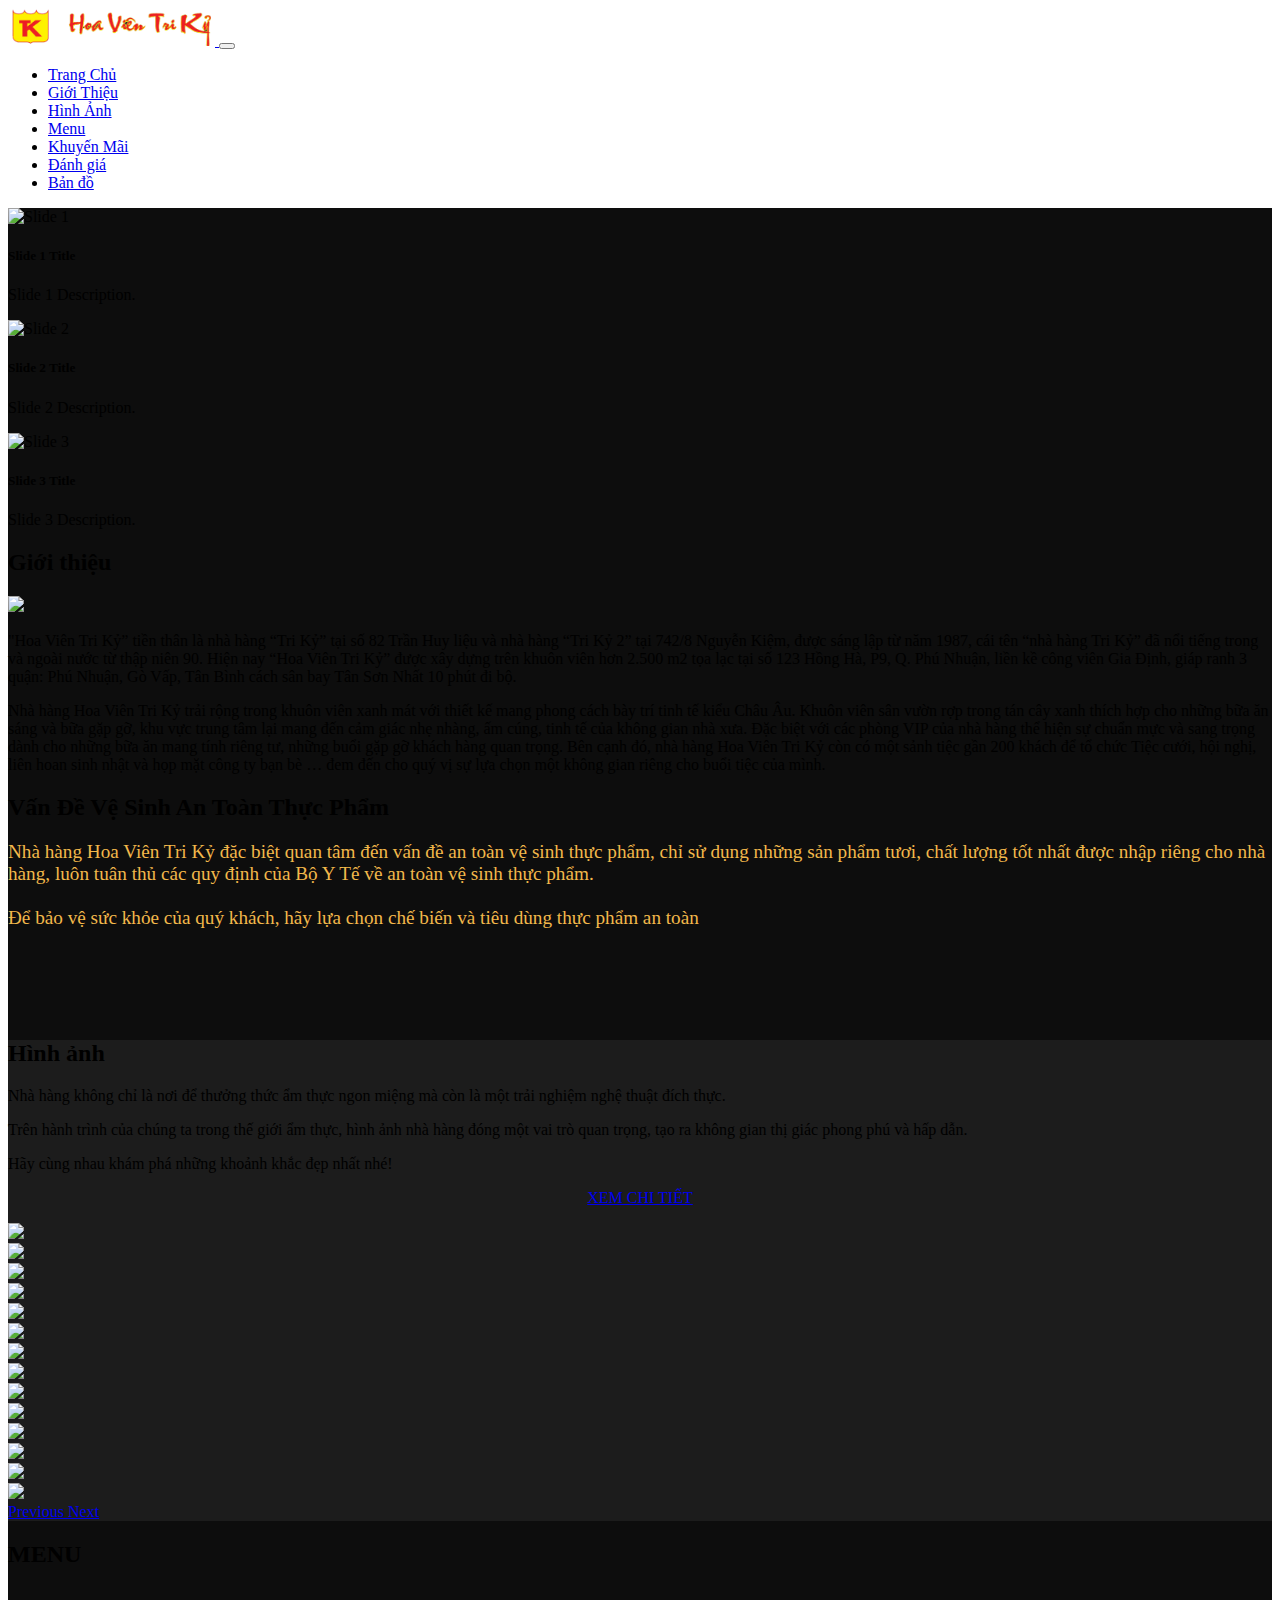
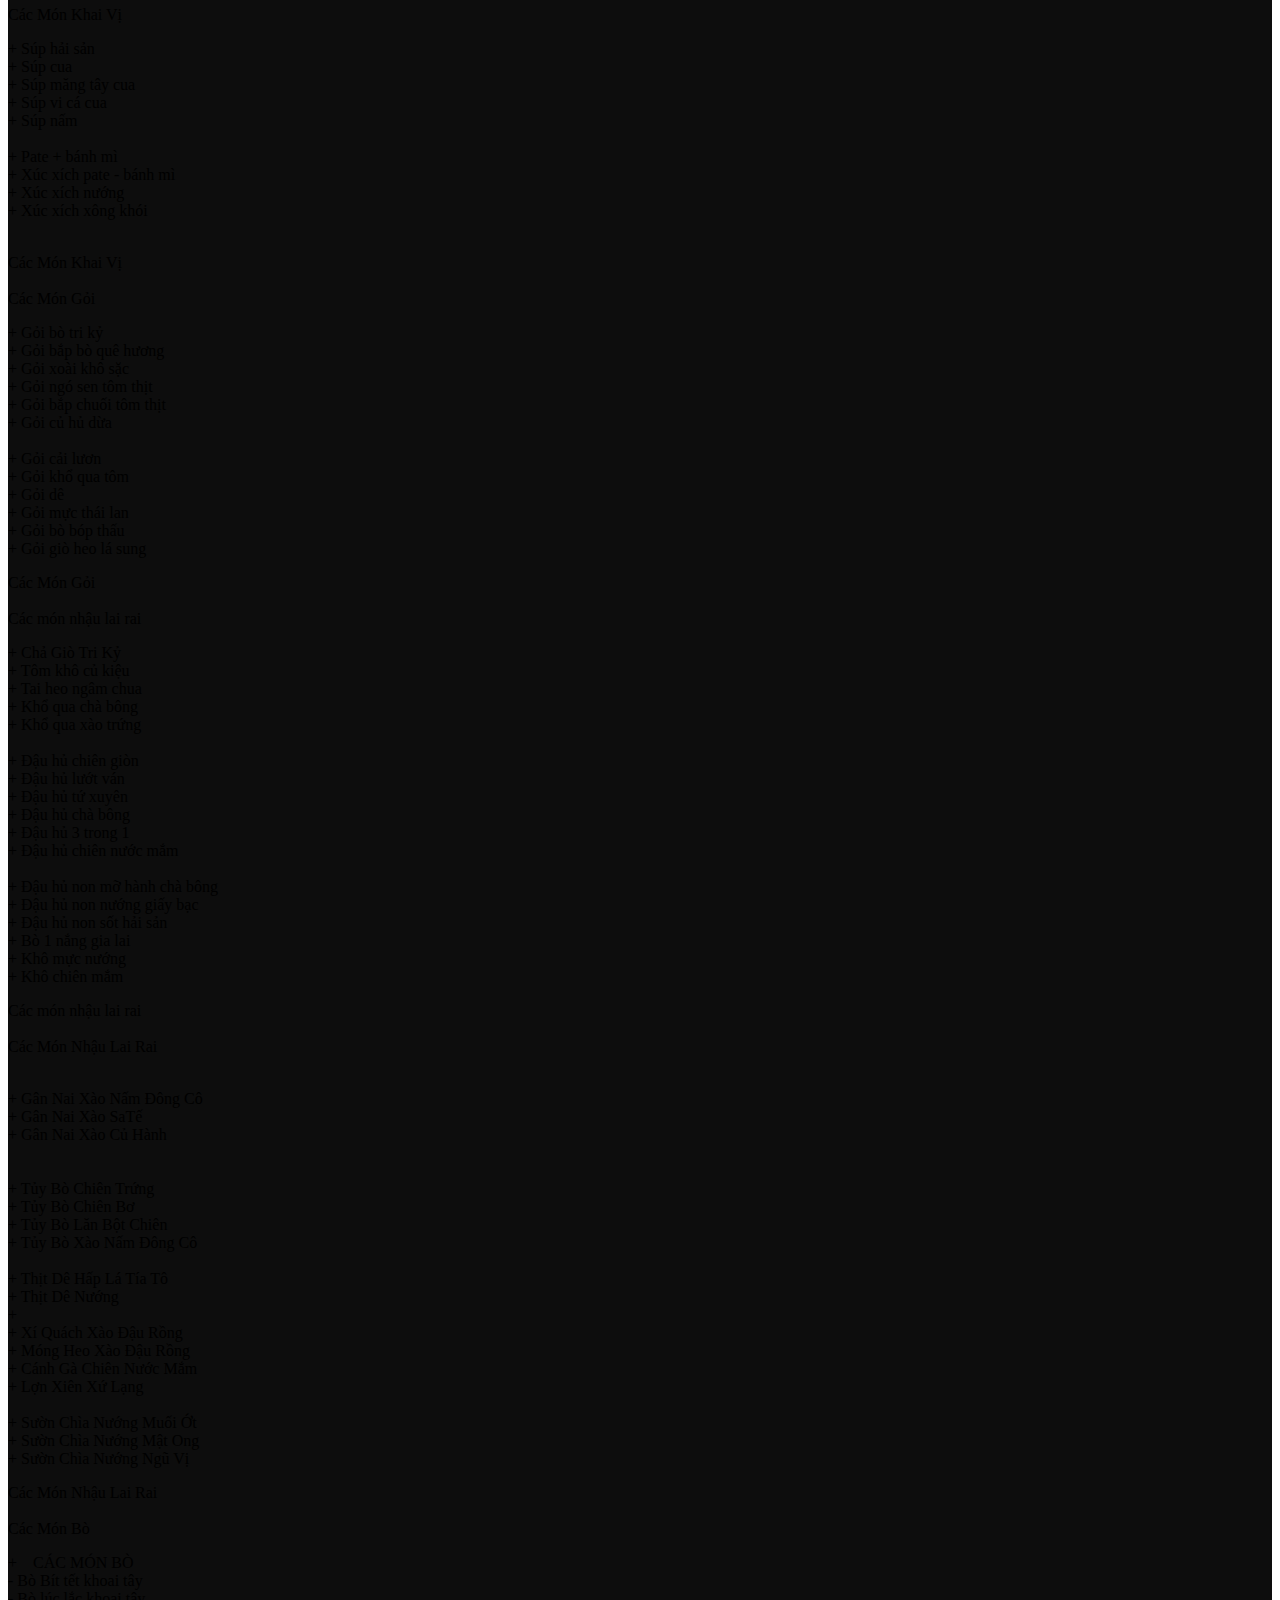
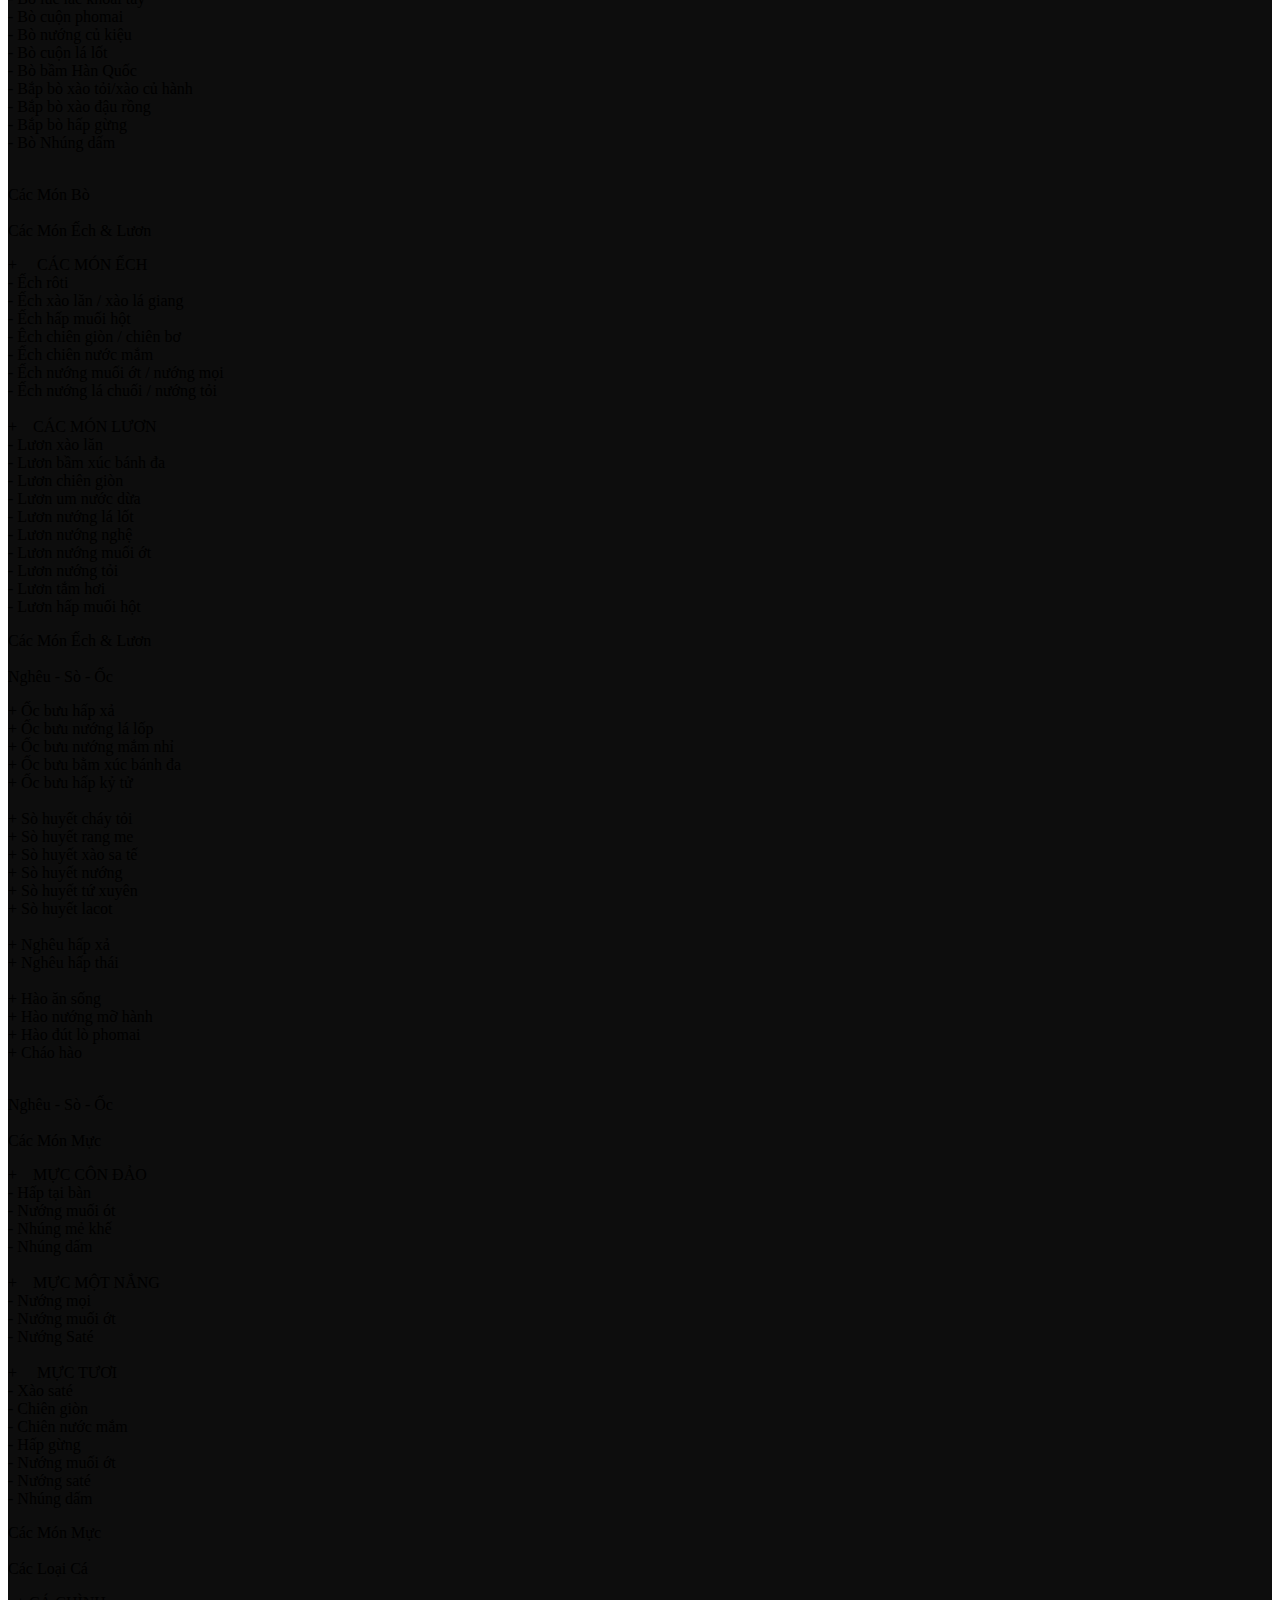
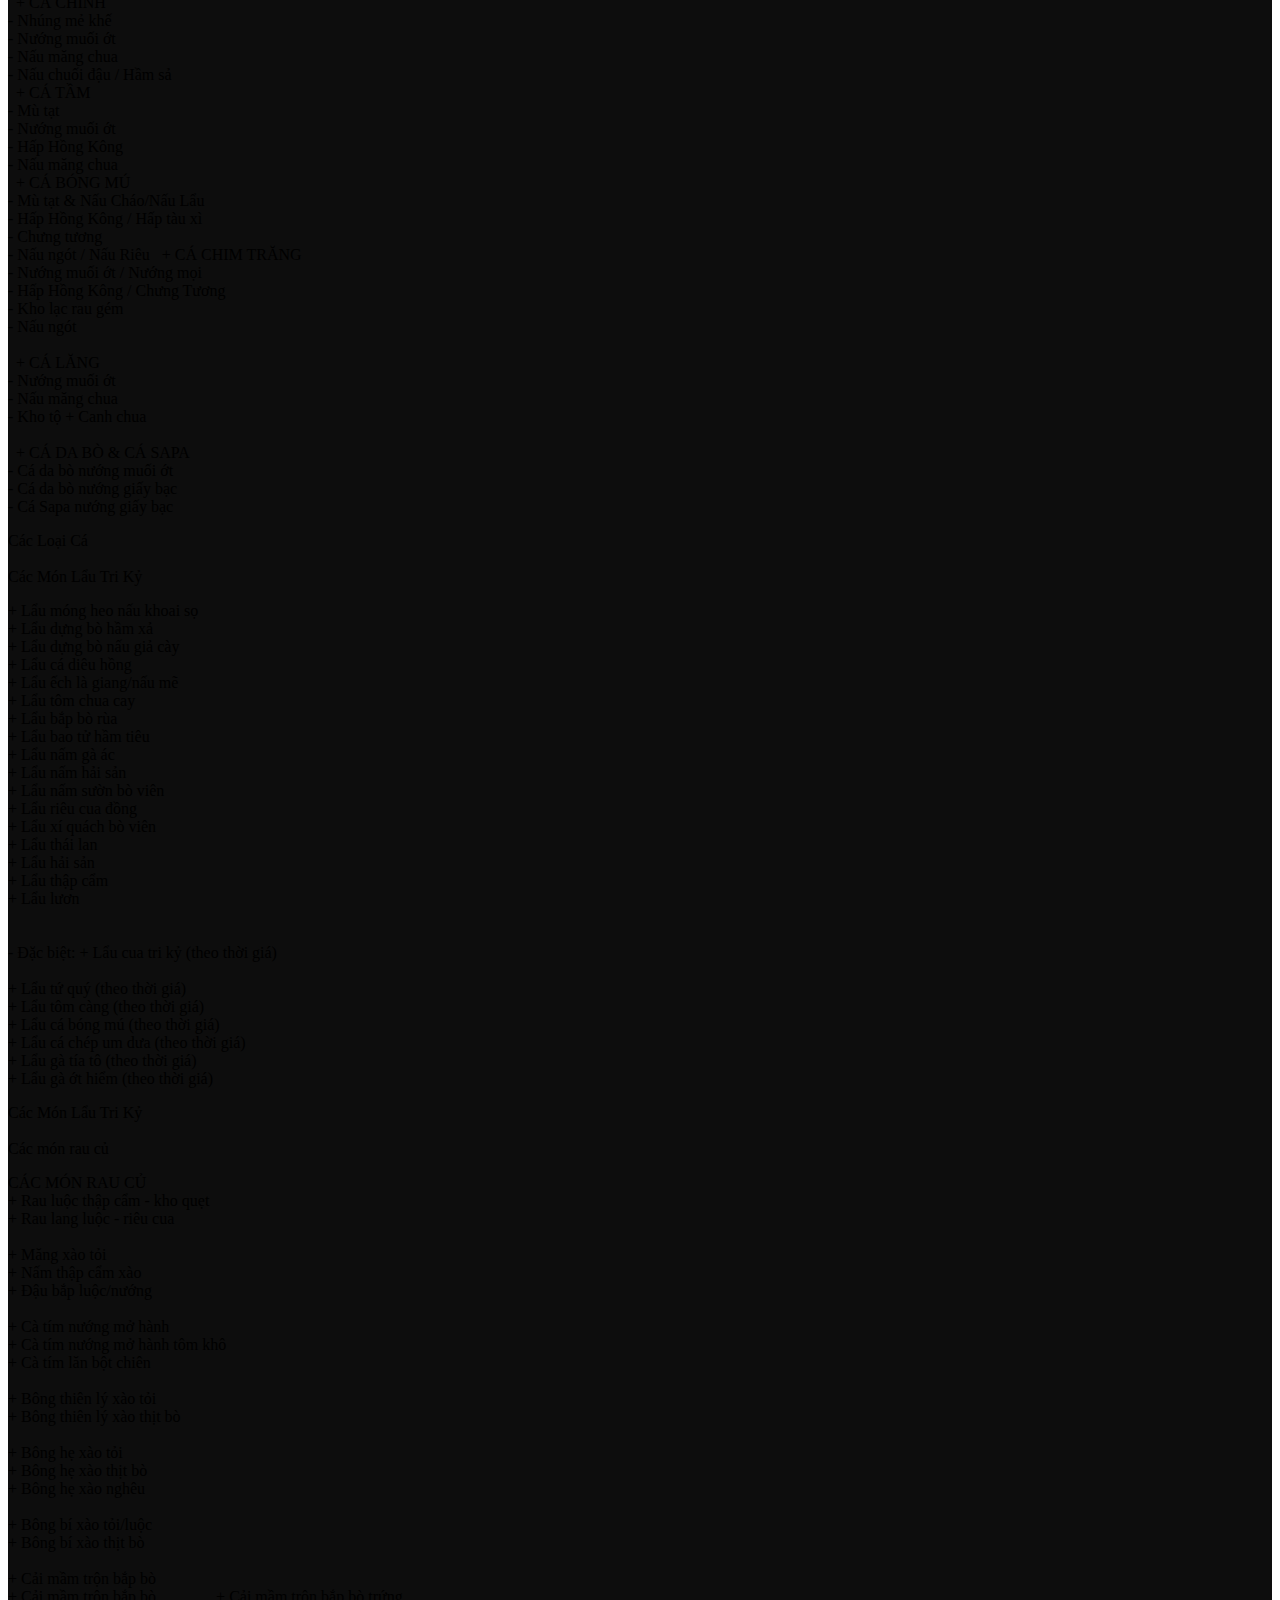
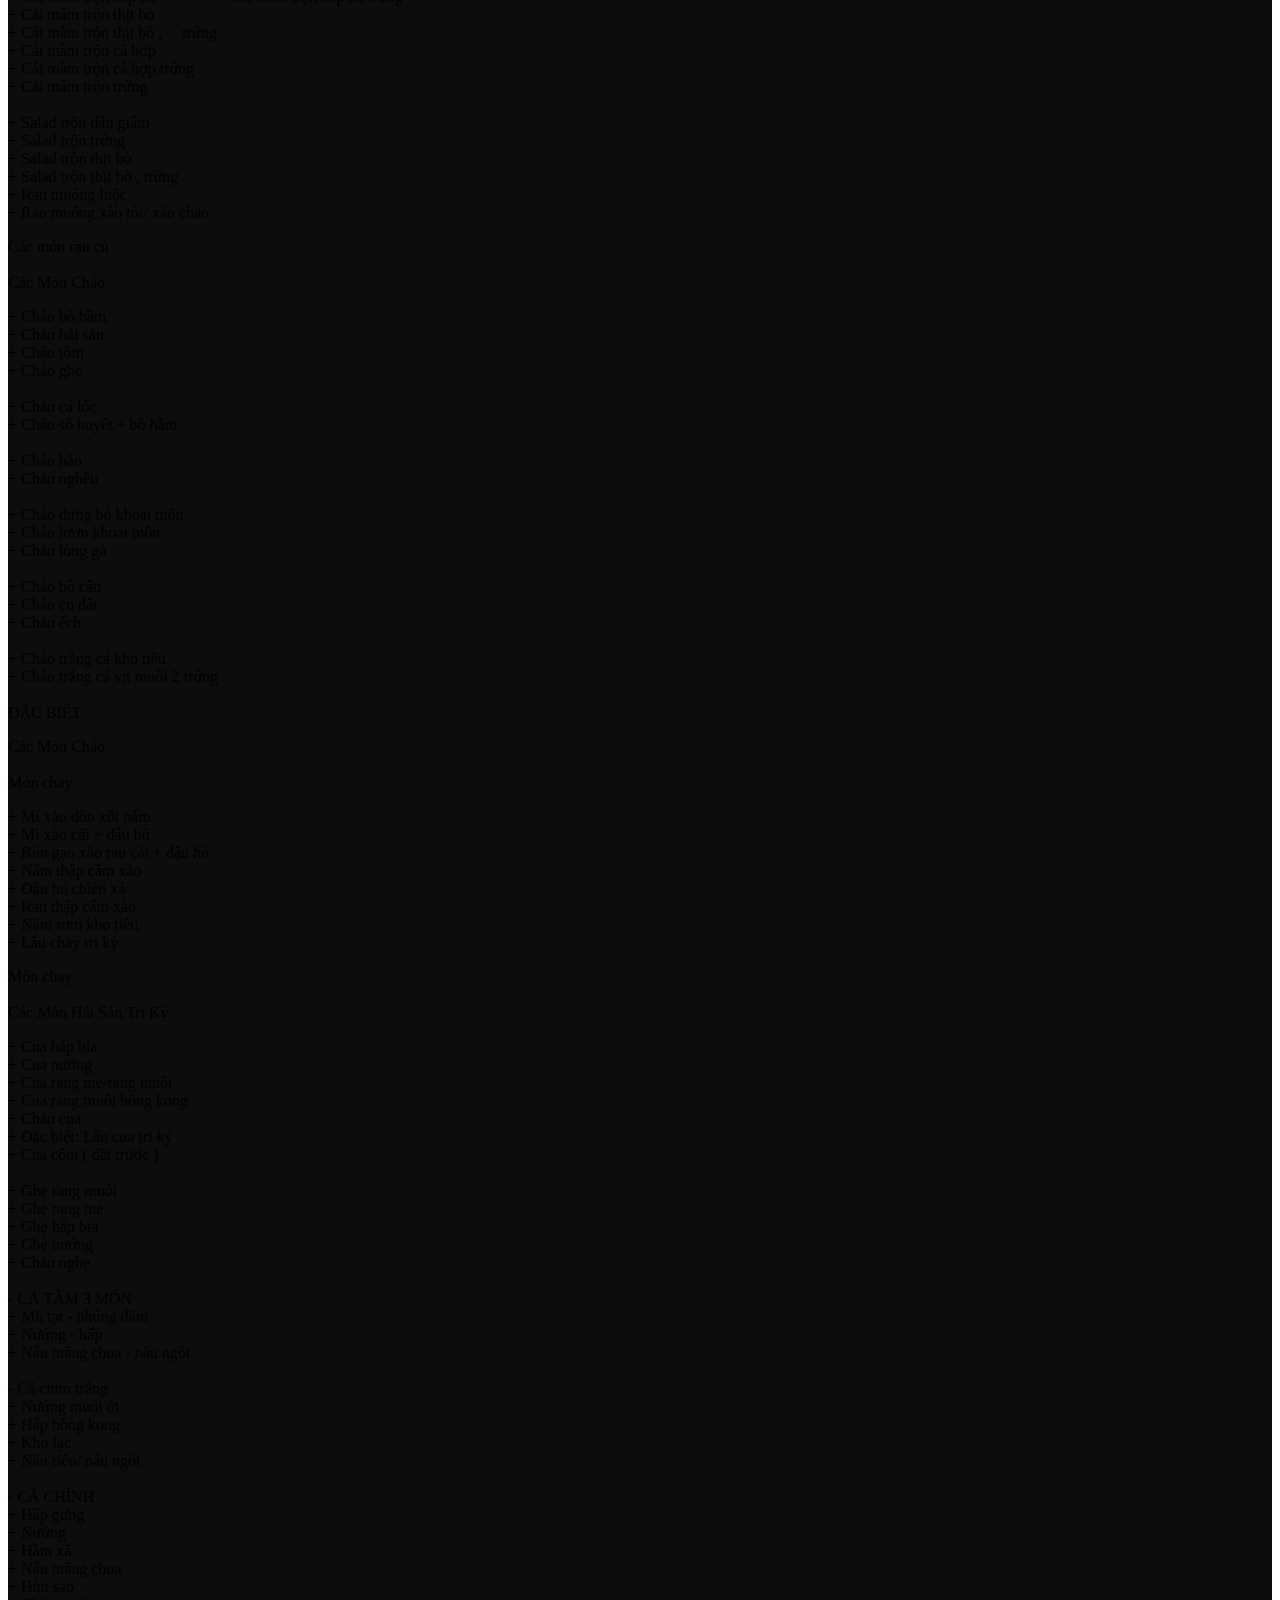
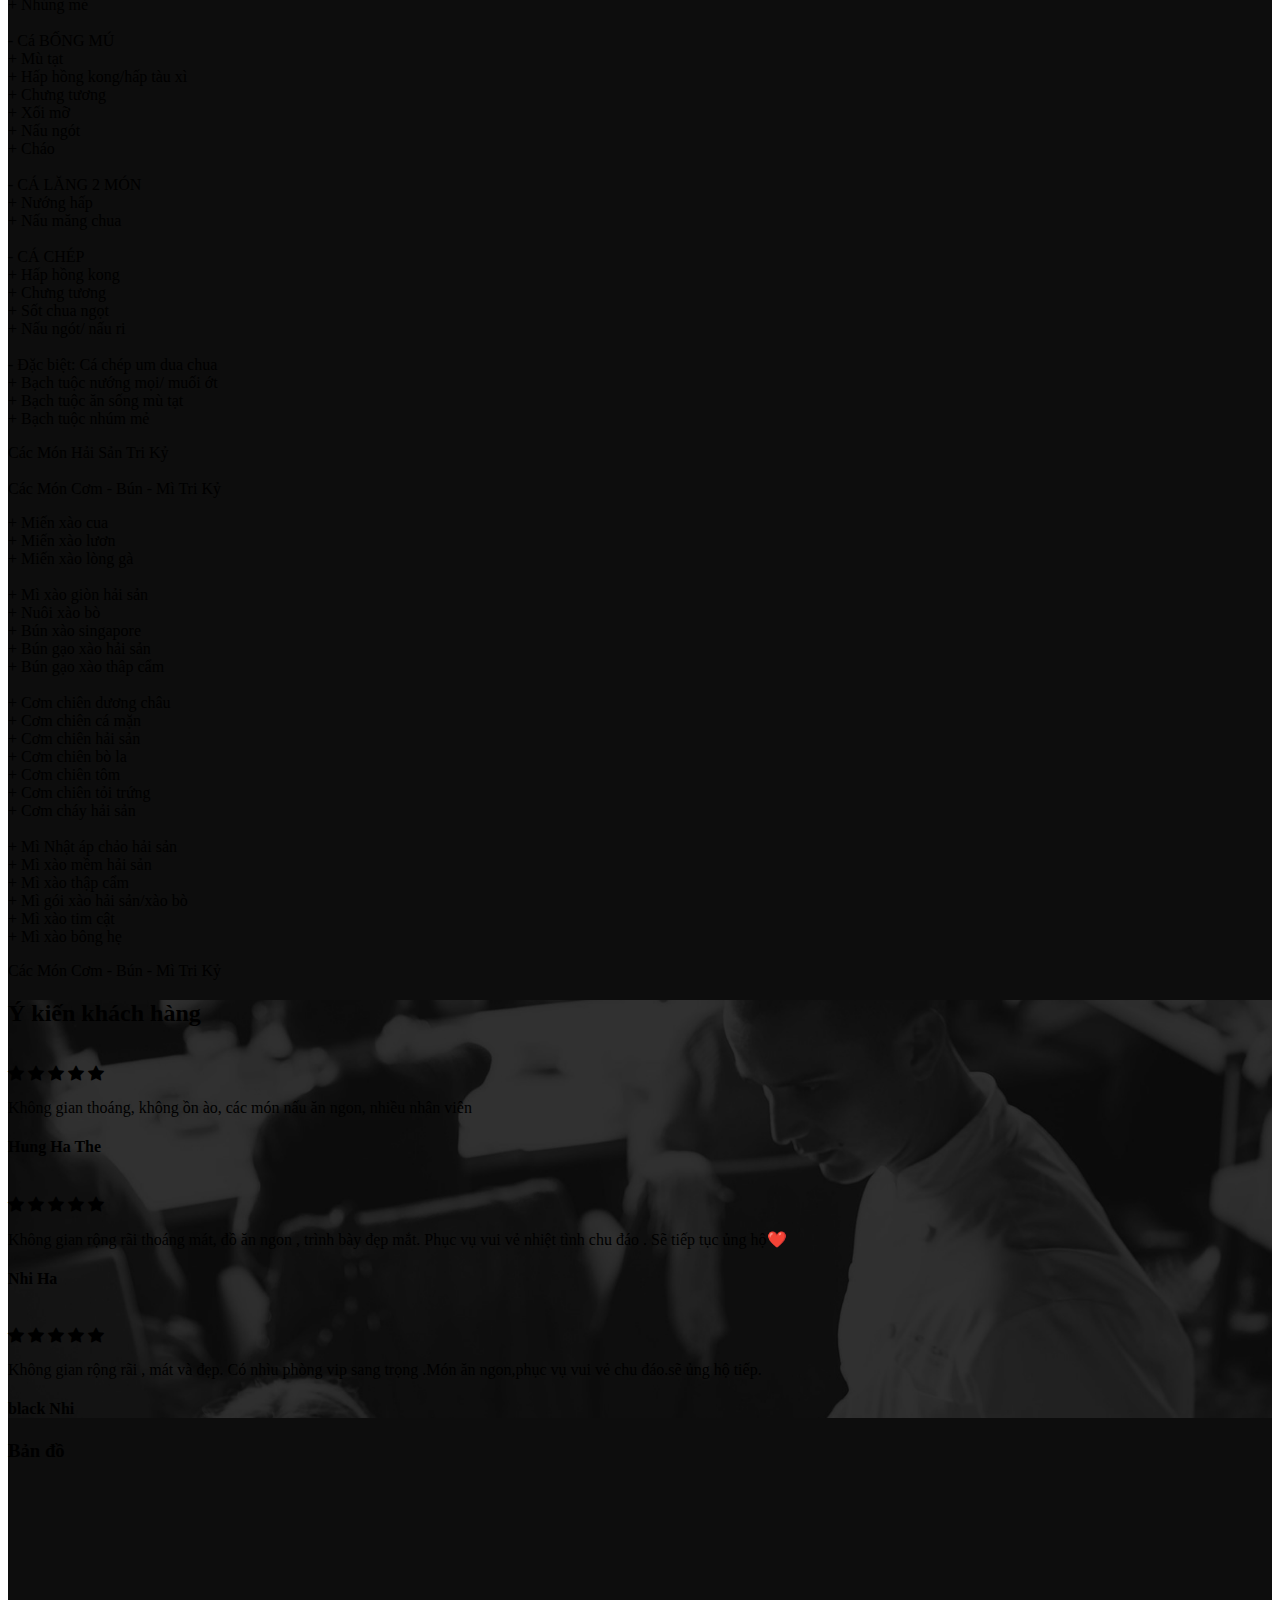
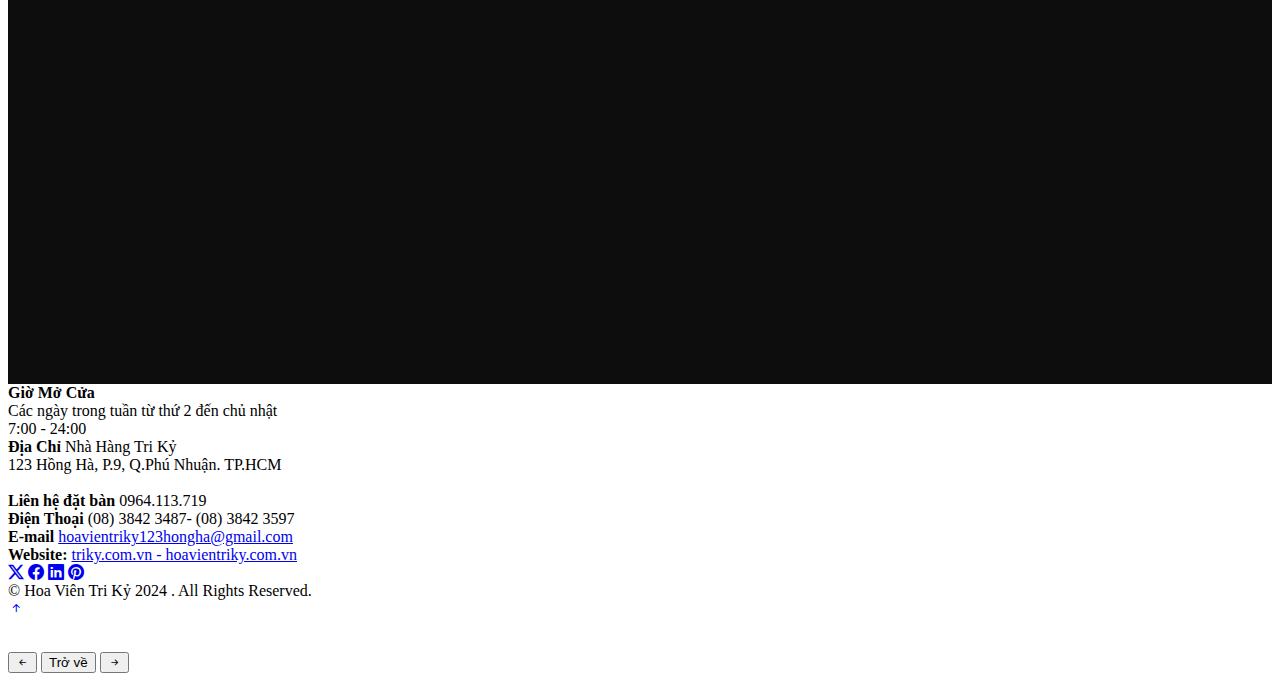
==== commit c8f1627c: "Update index.html" ====
--- a/index.html
+++ b/index.html
@@ -5,10 +5,10 @@
     <title>NHÀ HÀNG HOA VIÊN TRI KỶ</title>
     <meta name="viewport" content="width=device-width, initial-scale=1, shrink-to-fit=no">
     <meta http-equiv="Content-Type" content="text/html; charset=UTF-8">
-    <link rel="stylesheet" type="text/css" href="https://eris-js.github.io/trikycss/style.css">
-    <!-- <link rel="stylesheet" type="text/css" href="https://eris-js.github.io/trikycss/main.css"> -->
-    <link rel="stylesheet" type="text/css" href="https://eris-js.github.io/trikycss/boostrap/bootstrap.min.css">
-    <link rel="stylesheet" href="https://eris-js.github.io/trikycss/owlcarousel/owl.carousel.css">
+    <link rel="stylesheet" type="text/css" href="https://eris-js.github.io/triky/css/style.css">
+    <!-- <link rel="stylesheet" type="text/css" href="https://eris-js.github.io/triky/css/main.css"> -->
+    <link rel="stylesheet" type="text/css" href="https://eris-js.github.io/triky/css/boostrap/bootstrap.min.css">
+    <link rel="stylesheet" href="https://eris-js.github.io/triky/css/owlcarousel/owl.carousel.css">
     <link rel="stylesheet" href="https://cdn.jsdelivr.net/npm/bootstrap-icons@1.11.3/font/bootstrap-icons.min.css">
     <script src="http://ajax.googleapis.com/ajax/libs/jquery/1.11.2/jquery.min.js"></script>
 </head>
@@ -17,7 +17,7 @@
     <header class="navbar sticky-top navbar-expand-lg bg-black navbar-dark" id="header">
         <div class="container">
             <a class="navbar-brand me-0" href="#home">
-                <img width="207" src="https://eris-js.github.io/trikyimages/logo1.png" />
+                <img width="207" src="https://eris-js.github.io/triky/static/images/logo1.png" />
             </a>
             <button class="navbar-toggler" type="button" data-bs-toggle="collapse" data-bs-target="#navbarNavDropdown"
                 aria-controls="navbarNavDropdown" aria-expanded="false" aria-label="Toggle navigation">
@@ -89,7 +89,7 @@
                 <div class="col-lg-12 col-md-12 col-sm-12">
                     <div class="row">
                         <div class="col-md-5 d-flex mb-2">
-                            <img class="img-fluid mx-auto info-image" src="http://hoavientriky.vn//images/bg.jpg">
+                            <img class="img-fluid mx-auto info-image" src="http://hoavientriky.vn/images/bg.jpg">
                         </div>
                         <div class="col-md-7 text-white">
                             <p>"Hoa Viên Tri Kỷ” tiền thân là nhà hàng “Tri Kỷ” tại số 82 Trần Huy liệu và nhà hàng “Tri
@@ -114,7 +114,7 @@
         </section>
 
         <section
-            style="background-image: url('/https://eris-js.github.io/trikyimages/1_003.jpg'); background-size:cover">
+            style="background-image: url('/https://eris-js.github.io/triky/static/images/1_003.jpg'); background-size:cover">
             <div class="container">
                 <h2 class="section-title section-title-center text-uppercase">
                     <b></b>
@@ -169,74 +169,74 @@
                                 data-bs-interval="3000">
                                 <div class="carousel-inner" id="lightgallery">
                                     <div class="carousel-item active">
-                                        <a href="/https://eris-js.github.io/trikyimages/banner/4.gif"><img
-                                                class="d-block img-fluid w-100"
-                                                src="/https://eris-js.github.io/trikyimages/banner/4.gif"></a>
-                                    </div>
-                                    <div class="carousel-item">
-                                        <a href="/https://eris-js.github.io/trikyimages/banner/7.gif"><img
-                                                class="d-block img-fluid w-100"
-                                                src="/https://eris-js.github.io/trikyimages/banner/7.gif"></a>
-                                    </div>
-                                    <div class="carousel-item">
-                                        <a href="/https://eris-js.github.io/trikyimages/banner/5.gif"><img
-                                                class="d-block img-fluid w-100"
-                                                src="/https://eris-js.github.io/trikyimages/banner/5.gif"></a>
-                                    </div>
-                                    <div class="carousel-item">
-                                        <a href="/https://eris-js.github.io/trikyimages/banner/h10.gif"><img
-                                                class="d-block img-fluid w-100"
-                                                src="/https://eris-js.github.io/trikyimages/banner/h10.gif"></a>
-                                    </div>
-                                    <div class="carousel-item">
-                                        <a href="/https://eris-js.github.io/trikyimages/banner/h15.gif"><img
-                                                class="d-block img-fluid w-100"
-                                                src="/https://eris-js.github.io/trikyimages/banner/h15.gif"></a>
-                                    </div>
-                                    <div class="carousel-item">
-                                        <a href="/https://eris-js.github.io/trikyimages/banner/2.gif"><img
-                                                class="d-block img-fluid w-100"
-                                                src="/https://eris-js.github.io/trikyimages/banner/2.gif"></a>
-                                    </div>
-                                    <div class="carousel-item">
-                                        <a href="/https://eris-js.github.io/trikyimages/banner/h7.gif"><img
-                                                class="d-block img-fluid w-100"
-                                                src="/https://eris-js.github.io/trikyimages/banner/h7.gif"></a>
-                                    </div>
-                                    <div class="carousel-item">
-                                        <a href="/https://eris-js.github.io/trikyimages/banner/h8.gi"><img
-                                                class="d-block img-fluid w-100"
-                                                src="/https://eris-js.github.io/trikyimages/banner/h8.gif"></a>
-                                    </div>
-                                    <div class="carousel-item">
-                                        <a href="/https://eris-js.github.io/trikyimages/banner/h%c3%acnh.jpg"><img
-                                                class="d-block img-fluid w-100"
-                                                src="/https://eris-js.github.io/trikyimages/banner/h%c3%acnh.jpg"></a>
-                                    </div>
-                                    <div class="carousel-item">
-                                        <a href="/https://eris-js.github.io/trikyimages/banner/h14.gif"><img
-                                                class="d-block img-fluid w-100"
-                                                src="/https://eris-js.github.io/trikyimages/banner/h14.gif"></a>
-                                    </div>
-                                    <div class="carousel-item">
-                                        <a href="/https://eris-js.github.io/trikyimages/banner/h13.gif"><img
-                                                class="d-block img-fluid w-100"
-                                                src="/https://eris-js.github.io/trikyimages/banner/h13.gif"></a>
-                                    </div>
-                                    <div class="carousel-item">
-                                        <a href="/https://eris-js.github.io/trikyimages/banner/h12.gif"><img
-                                                class="d-block img-fluid w-100"
-                                                src="/https://eris-js.github.io/trikyimages/banner/h12.gif"></a>
-                                    </div>
-                                    <div class="carousel-item">
-                                        <a href="/https://eris-js.github.io/trikyimages/banner/1.jpg"><img
-                                                class="d-block img-fluid w-100"
-                                                src="/https://eris-js.github.io/trikyimages/banner/1.jpg"></a>
-                                    </div>
-                                    <div class="carousel-item">
-                                        <a href="/https://eris-js.github.io/trikyimages/banner/3246a.jpg"> <img
-                                                class="d-block img-fluid w-100"
-                                                src="/https://eris-js.github.io/trikyimages/banner/3246a.jpg"></a>
+                                        <a href="/https://eris-js.github.io/triky/static/images/banner/4.gif"><img
+                                                class="d-block img-fluid w-100"
+                                                src="/https://eris-js.github.io/triky/static/images/banner/4.gif"></a>
+                                    </div>
+                                    <div class="carousel-item">
+                                        <a href="/https://eris-js.github.io/triky/static/images/banner/7.gif"><img
+                                                class="d-block img-fluid w-100"
+                                                src="/https://eris-js.github.io/triky/static/images/banner/7.gif"></a>
+                                    </div>
+                                    <div class="carousel-item">
+                                        <a href="/https://eris-js.github.io/triky/static/images/banner/5.gif"><img
+                                                class="d-block img-fluid w-100"
+                                                src="/https://eris-js.github.io/triky/static/images/banner/5.gif"></a>
+                                    </div>
+                                    <div class="carousel-item">
+                                        <a href="/https://eris-js.github.io/triky/static/images/banner/h10.gif"><img
+                                                class="d-block img-fluid w-100"
+                                                src="/https://eris-js.github.io/triky/static/images/banner/h10.gif"></a>
+                                    </div>
+                                    <div class="carousel-item">
+                                        <a href="/https://eris-js.github.io/triky/static/images/banner/h15.gif"><img
+                                                class="d-block img-fluid w-100"
+                                                src="/https://eris-js.github.io/triky/static/images/banner/h15.gif"></a>
+                                    </div>
+                                    <div class="carousel-item">
+                                        <a href="/https://eris-js.github.io/triky/static/images/banner/2.gif"><img
+                                                class="d-block img-fluid w-100"
+                                                src="/https://eris-js.github.io/triky/static/images/banner/2.gif"></a>
+                                    </div>
+                                    <div class="carousel-item">
+                                        <a href="/https://eris-js.github.io/triky/static/images/banner/h7.gif"><img
+                                                class="d-block img-fluid w-100"
+                                                src="/https://eris-js.github.io/triky/static/images/banner/h7.gif"></a>
+                                    </div>
+                                    <div class="carousel-item">
+                                        <a href="/https://eris-js.github.io/triky/static/images/banner/h8.gi"><img
+                                                class="d-block img-fluid w-100"
+                                                src="/https://eris-js.github.io/triky/static/images/banner/h8.gif"></a>
+                                    </div>
+                                    <div class="carousel-item">
+                                        <a href="/https://eris-js.github.io/triky/static/images/banner/h%c3%acnh.jpg"><img
+                                                class="d-block img-fluid w-100"
+                                                src="/https://eris-js.github.io/triky/static/images/banner/h%c3%acnh.jpg"></a>
+                                    </div>
+                                    <div class="carousel-item">
+                                        <a href="/https://eris-js.github.io/triky/static/images/banner/h14.gif"><img
+                                                class="d-block img-fluid w-100"
+                                                src="/https://eris-js.github.io/triky/static/images/banner/h14.gif"></a>
+                                    </div>
+                                    <div class="carousel-item">
+                                        <a href="/https://eris-js.github.io/triky/static/images/banner/h13.gif"><img
+                                                class="d-block img-fluid w-100"
+                                                src="/https://eris-js.github.io/triky/static/images/banner/h13.gif"></a>
+                                    </div>
+                                    <div class="carousel-item">
+                                        <a href="/https://eris-js.github.io/triky/static/images/banner/h12.gif"><img
+                                                class="d-block img-fluid w-100"
+                                                src="/https://eris-js.github.io/triky/static/images/banner/h12.gif"></a>
+                                    </div>
+                                    <div class="carousel-item">
+                                        <a href="/https://eris-js.github.io/triky/static/images/banner/1.jpg"><img
+                                                class="d-block img-fluid w-100"
+                                                src="/https://eris-js.github.io/triky/static/images/banner/1.jpg"></a>
+                                    </div>
+                                    <div class="carousel-item">
+                                        <a href="/https://eris-js.github.io/triky/static/images/banner/3246a.jpg"> <img
+                                                class="d-block img-fluid w-100"
+                                                src="/https://eris-js.github.io/triky/static/images/banner/3246a.jpg"></a>
                                     </div>
                                 </div>
                                 <a class="carousel-control-prev" href="#carouselGallerySlides" role="button"
@@ -266,7 +266,7 @@
                 <div class="row row-cols-auto gy-4">
                     <div class="col-4 col-sm-4 col-md-4">
                         <div class="menu-block">
-                            <img src="/https://eris-js.github.io/trikyimages/products/2088125125S%c3%9aP.jpg" alt="">
+                            <img src="/https://eris-js.github.io/triky/static/images/products/2088125125S%c3%9aP.jpg" alt="">
                             <div>
                                 <div style="display: none;" class="position">
                                     <em class="glyph fa-pagelines"></em>
@@ -298,7 +298,7 @@
 
                     <div class="col-6 col-sm-6 col-md-4">
                         <div class="menu-block">
-                            <img src="/https://eris-js.github.io/trikyimages/products/1589514797G%e1%bb%8eI%201.jpg"
+                            <img src="/https://eris-js.github.io/triky/static/images/products/1589514797G%e1%bb%8eI%201.jpg"
                                 alt="">
                             <div>
                                 <div style="display: none;" class="position">
@@ -332,7 +332,7 @@
 
                     <div class="col-12 col-sm-16 col-md-4">
                         <div class="menu-block">
-                            <img src="/https://eris-js.github.io/trikyimages/products/598089297CH%e1%ba%a2%20GI%c3%92.jpg"
+                            <img src="/https://eris-js.github.io/triky/static/images/products/598089297CH%e1%ba%a2%20GI%c3%92.jpg"
                                 alt="">
                             <div>
                                 <div style="display: none;" class="position">
@@ -378,7 +378,7 @@
 
                     <div class="col-12 col-sm-16 col-md-4">
                         <div class="menu-block">
-                            <img src="/https://eris-js.github.io/trikyimages/products/1360825079GAN%20BO%20XAO%20NAM%20DONG%20CO.jpg"
+                            <img src="/https://eris-js.github.io/triky/static/images/products/1360825079GAN%20BO%20XAO%20NAM%20DONG%20CO.jpg"
                                 alt="">
                             <div>
                                 <div style="display: none;" class="position">
@@ -419,7 +419,7 @@
 
                     <div class="col-12 col-sm-16 col-md-4">
                         <div class="menu-block">
-                            <img src="/https://eris-js.github.io/trikyimages/products/972967427bo%20fuji.jpg" alt="">
+                            <img src="/https://eris-js.github.io/triky/static/images/products/972967427bo%20fuji.jpg" alt="">
                             <div>
                                 <div style="display: none;" class="position">
                                     <em class="glyph fa-pagelines"></em>
@@ -446,7 +446,7 @@
 
                     <div class="col-12 col-sm-16 col-md-4">
                         <div class="menu-block">
-                            <img src="/https://eris-js.github.io/trikyimages/products/396345369ech%20u%20rom.jpg"
+                            <img src="/https://eris-js.github.io/triky/static/images/products/396345369ech%20u%20rom.jpg"
                                 alt="">
                             <div>
                                 <div style="display: none;" class="position">
@@ -482,7 +482,7 @@
 
                     <div class="col-12 col-sm-16 col-md-4">
                         <div class="menu-block">
-                            <img src="/https://eris-js.github.io/trikyimages/products/692073308oc%20huong.jpg" alt="">
+                            <img src="/https://eris-js.github.io/triky/static/images/products/692073308oc%20huong.jpg" alt="">
                             <div>
                                 <div style="display: none;" class="position">
                                     <em class="glyph fa-pagelines"></em>
@@ -522,7 +522,7 @@
 
                     <div class="col-12 col-sm-16 col-md-4">
                         <div class="menu-block">
-                            <img src="/https://eris-js.github.io/trikyimages/products/1955771097MUC%20NUONG%20MUOI%20OT.jpg"
+                            <img src="/https://eris-js.github.io/triky/static/images/products/1955771097MUC%20NUONG%20MUOI%20OT.jpg"
                                 alt="">
                             <div>
                                 <div style="display: none;" class="position">
@@ -557,7 +557,7 @@
 
                     <div class="col-12 col-sm-16 col-md-4">
                         <div class="menu-block">
-                            <img src="/https://eris-js.github.io/trikyimages/products/829692259lau%20ca%20chinh.jpg"
+                            <img src="/https://eris-js.github.io/triky/static/images/products/829692259lau%20ca%20chinh.jpg"
                                 alt="">
                             <div>
                                 <div style="display: none;" class="position">
@@ -603,7 +603,7 @@
 
                     <div class="col-12 col-sm-16 col-md-4">
                         <div class="menu-block">
-                            <img src="/https://eris-js.github.io/trikyimages/products/458091460lau%20ca%20tam.jpg"
+                            <img src="/https://eris-js.github.io/triky/static/images/products/458091460lau%20ca%20tam.jpg"
                                 alt="">
                             <div>
                                 <div style="display: none;" class="position">
@@ -674,7 +674,7 @@
 
                     <div class="col-12 col-sm-16 col-md-4">
                         <div class="menu-block">
-                            <img src="/https://eris-js.github.io/trikyimages/products/1394253050RAU%20CU%20LUOC%20KHO%20QUET.jpg"
+                            <img src="/https://eris-js.github.io/triky/static/images/products/1394253050RAU%20CU%20LUOC%20KHO%20QUET.jpg"
                                 alt="">
                             <div>
                                 <div style="display: none;" class="position">
@@ -756,7 +756,7 @@
 
                     <div class="col-12 col-sm-16 col-md-4">
                         <div class="menu-block">
-                            <img src="/https://eris-js.github.io/trikyimages/products/137091492CH%c3%81O%20HAI%20SAN.jpg"
+                            <img src="/https://eris-js.github.io/triky/static/images/products/137091492CH%c3%81O%20HAI%20SAN.jpg"
                                 alt="">
                             <div>
                                 <div style="display: none;" class="position">
@@ -820,7 +820,7 @@
 
                     <div class="col-12 col-sm-16 col-md-4">
                         <div class="menu-block">
-                            <img src="/https://eris-js.github.io/trikyimages/products/228715427mi%20xao%20chay.jpg"
+                            <img src="/https://eris-js.github.io/triky/static/images/products/228715427mi%20xao%20chay.jpg"
                                 alt="">
                             <div>
                                 <div class="food-name">Món chay</div>
@@ -854,7 +854,7 @@
 
                     <div class="col-12 col-sm-16 col-md-4">
                         <div class="menu-block">
-                            <img src="/https://eris-js.github.io/trikyimages/products/1603018175ca%20tam%20nuong.jpg"
+                            <img src="/https://eris-js.github.io/triky/static/images/products/1603018175ca%20tam%20nuong.jpg"
                                 alt="">
                             <div>
                                 <div class="food-name">Các Món Hải Sản Tri Kỷ</div>
@@ -921,7 +921,7 @@
 
                     <div class="col-12 col-sm-16 col-md-4">
                         <div class="menu-block">
-                            <img src="/https://eris-js.github.io/trikyimages/products/320737589com%20chien.jpg" alt="">
+                            <img src="/https://eris-js.github.io/triky/static/images/products/320737589com%20chien.jpg" alt="">
                             <div>
                                 <div class="food-name">Các Món Cơm - Bún - Mì Tri Kỷ</div>
                                 <p class="food-details">+ Miến xào cua
@@ -960,7 +960,7 @@
         </section>
 
         <section id="evaluate"
-            style="background-color: #1c1c1c; background-image: url('https://eris-js.github.io/trikyimages/1.jpg');background-size:cover">
+            style="background-color: #1c1c1c; background-image: url('https://eris-js.github.io/triky/static/images/1.jpg');background-size:cover">
             <div class="container">
                 <h2 class="section-title section-title-center text-uppercase">
                     <b></b>
@@ -1181,4 +1181,4 @@
     </script>
 </body>
 
-</html>+</html>
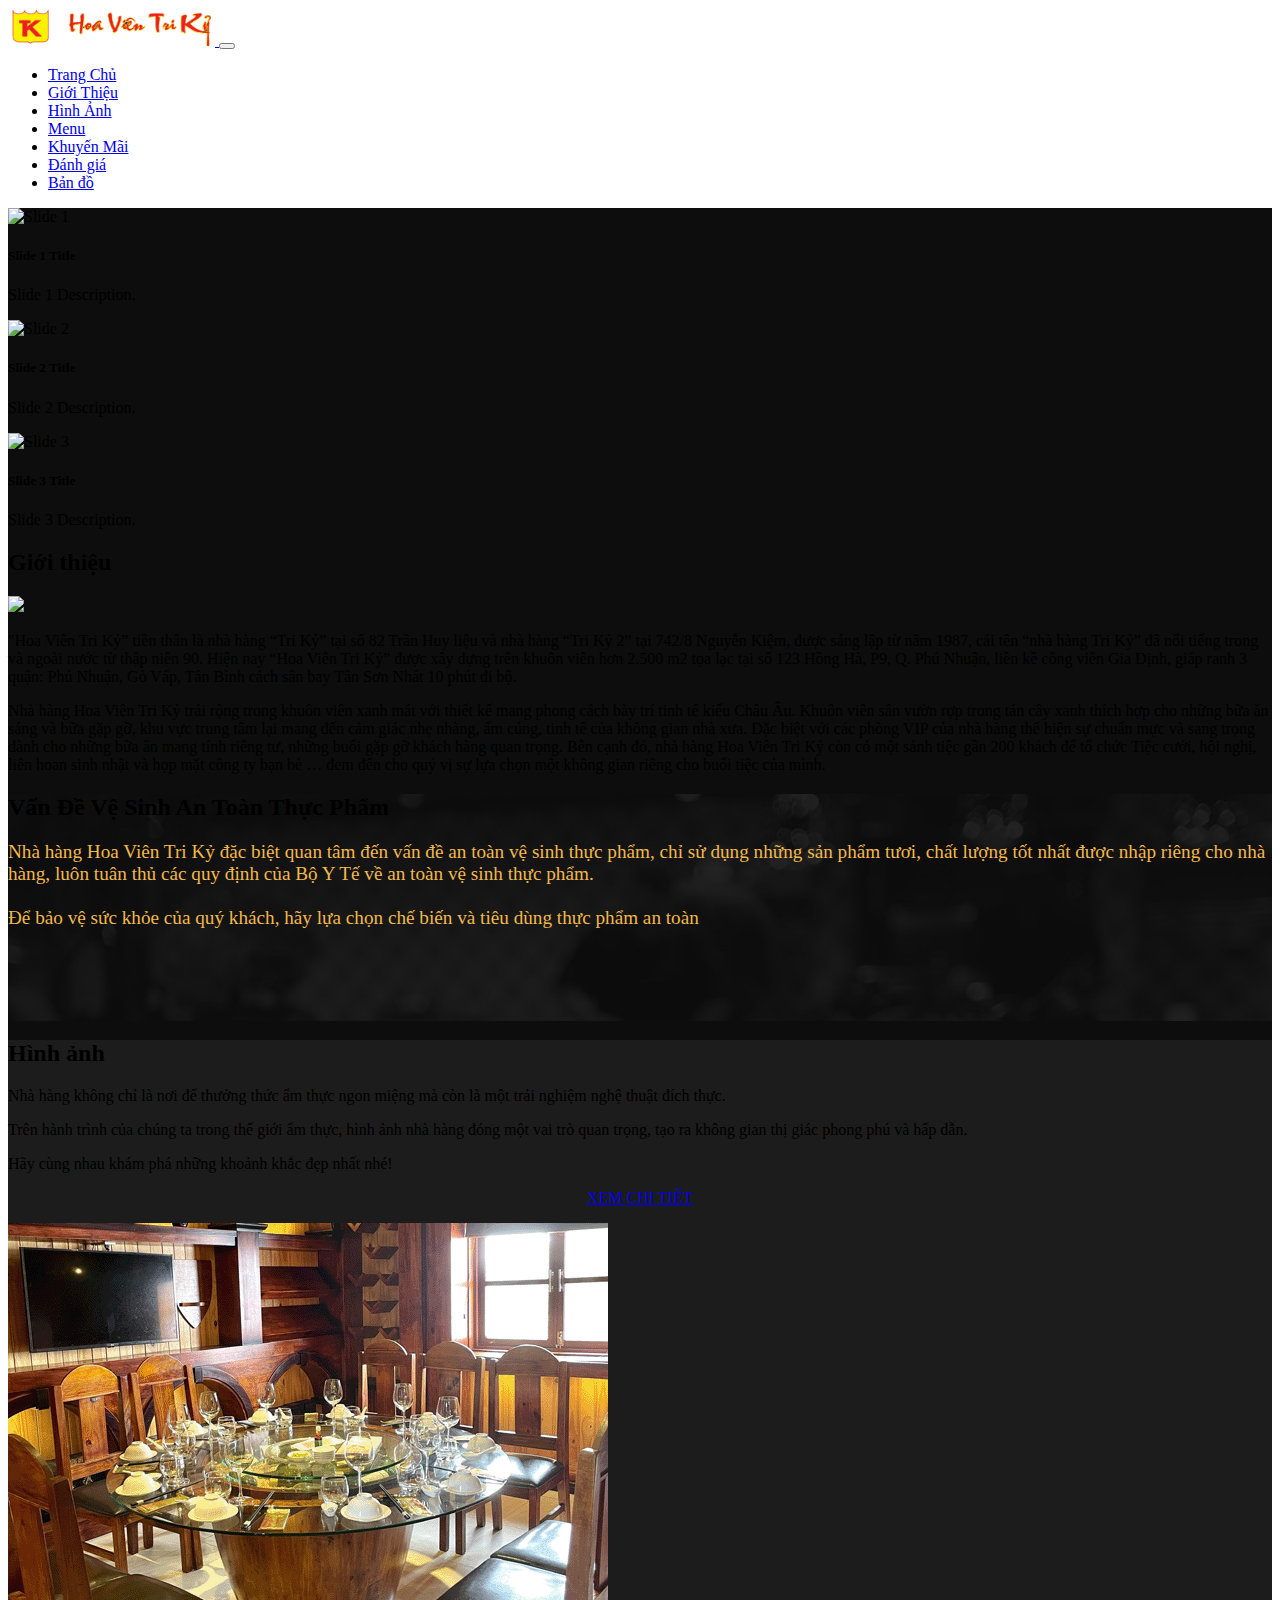
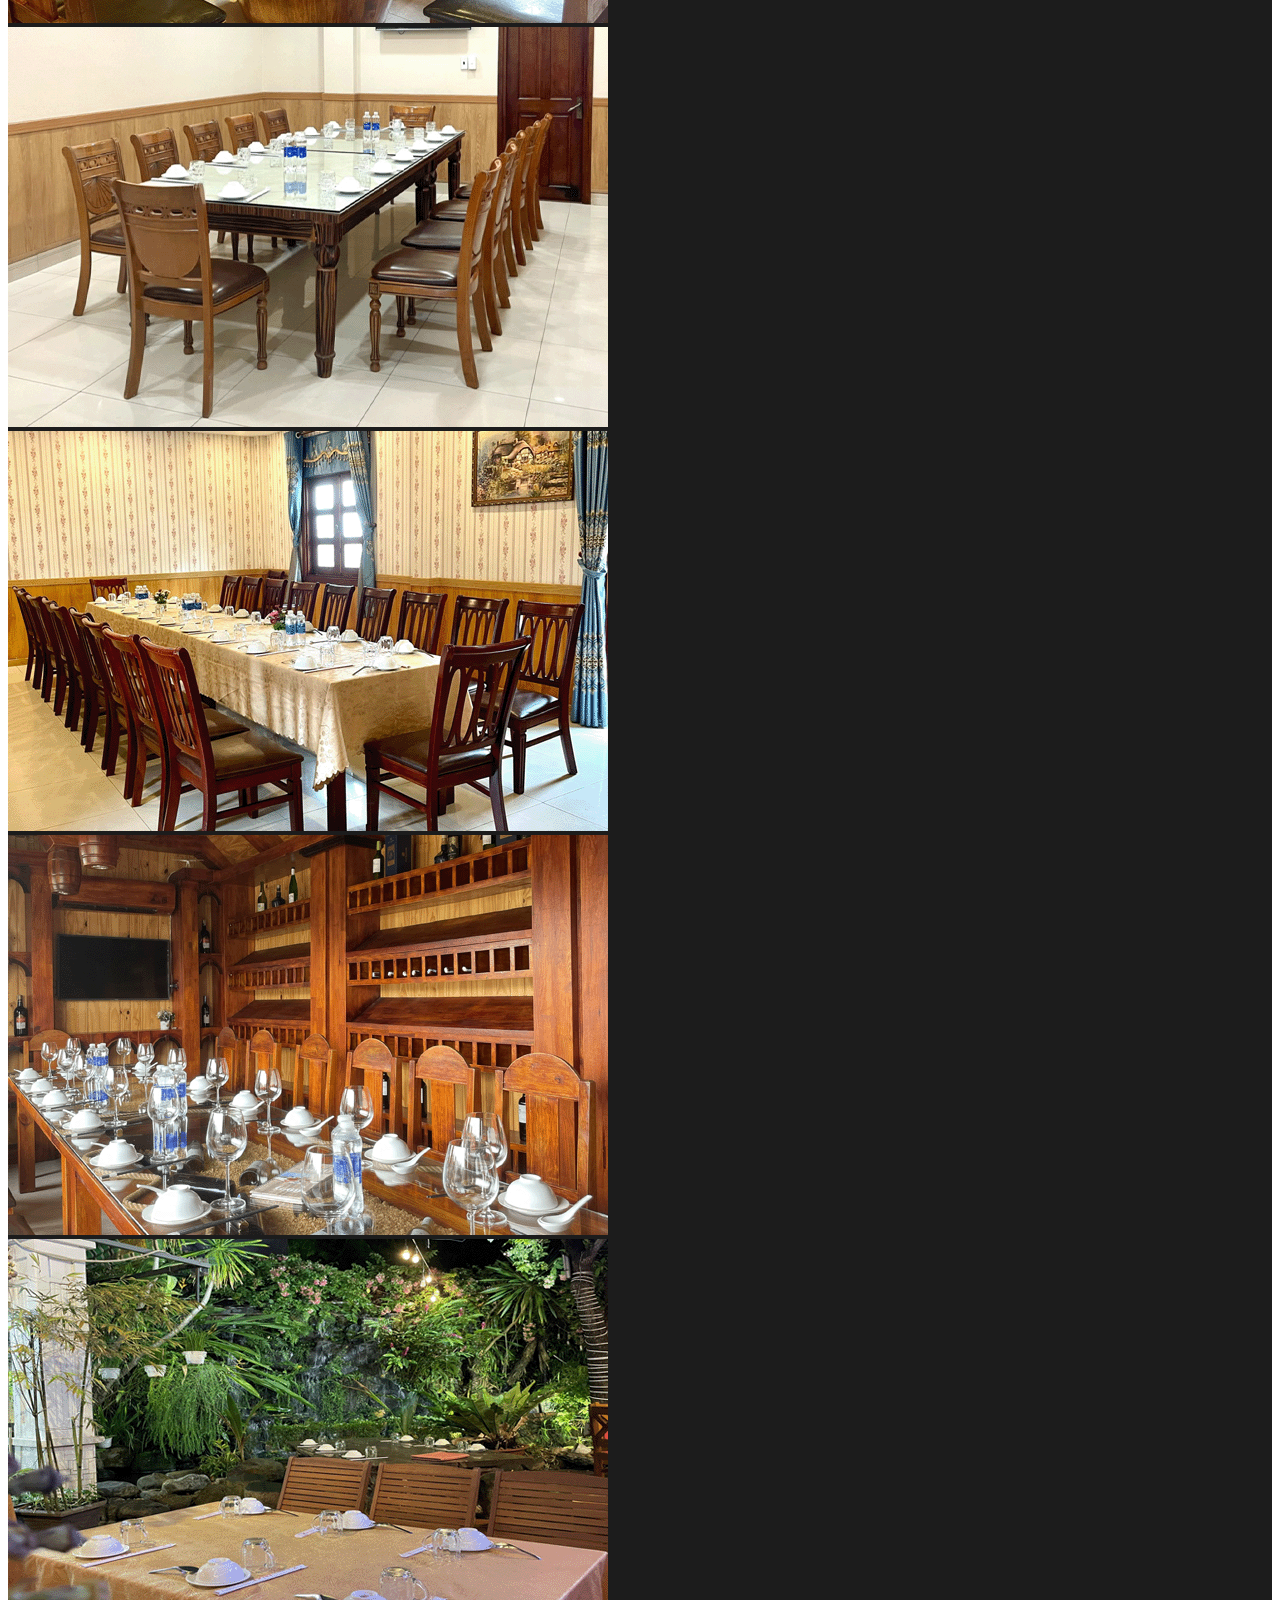
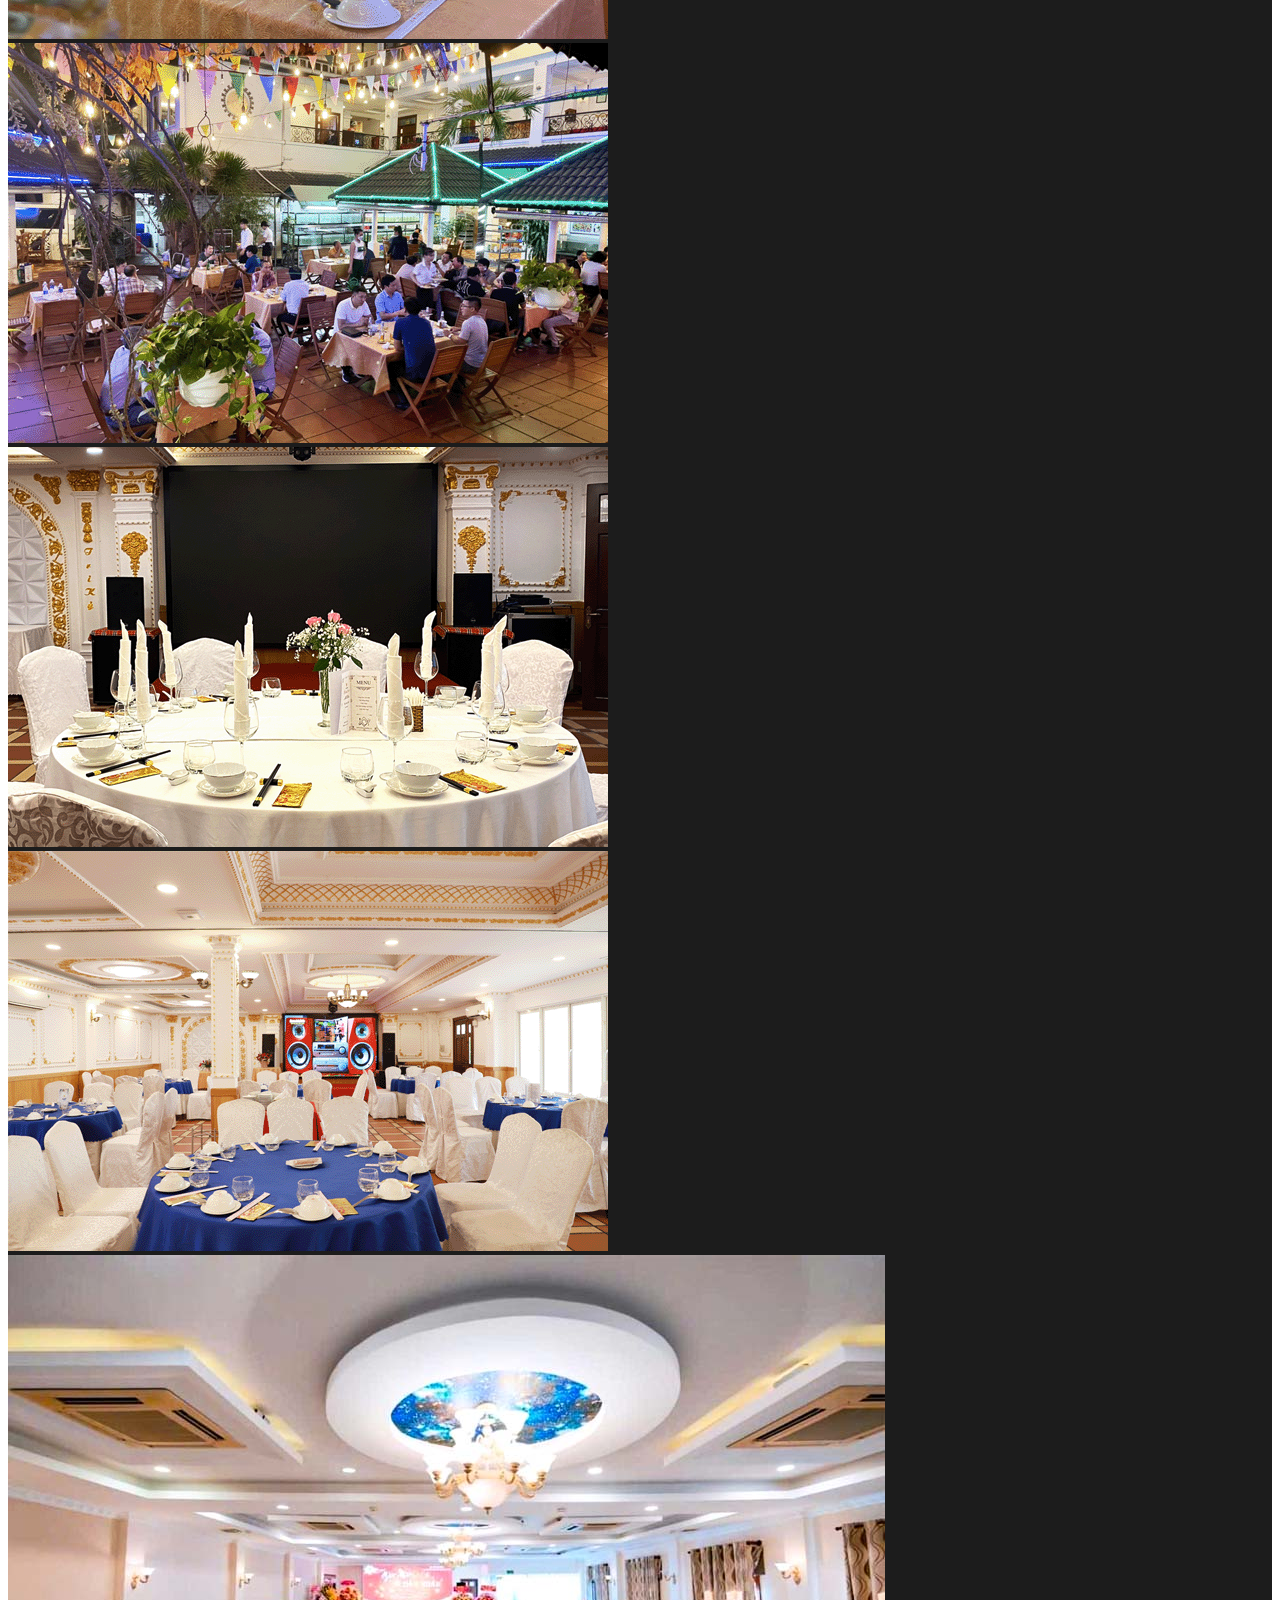
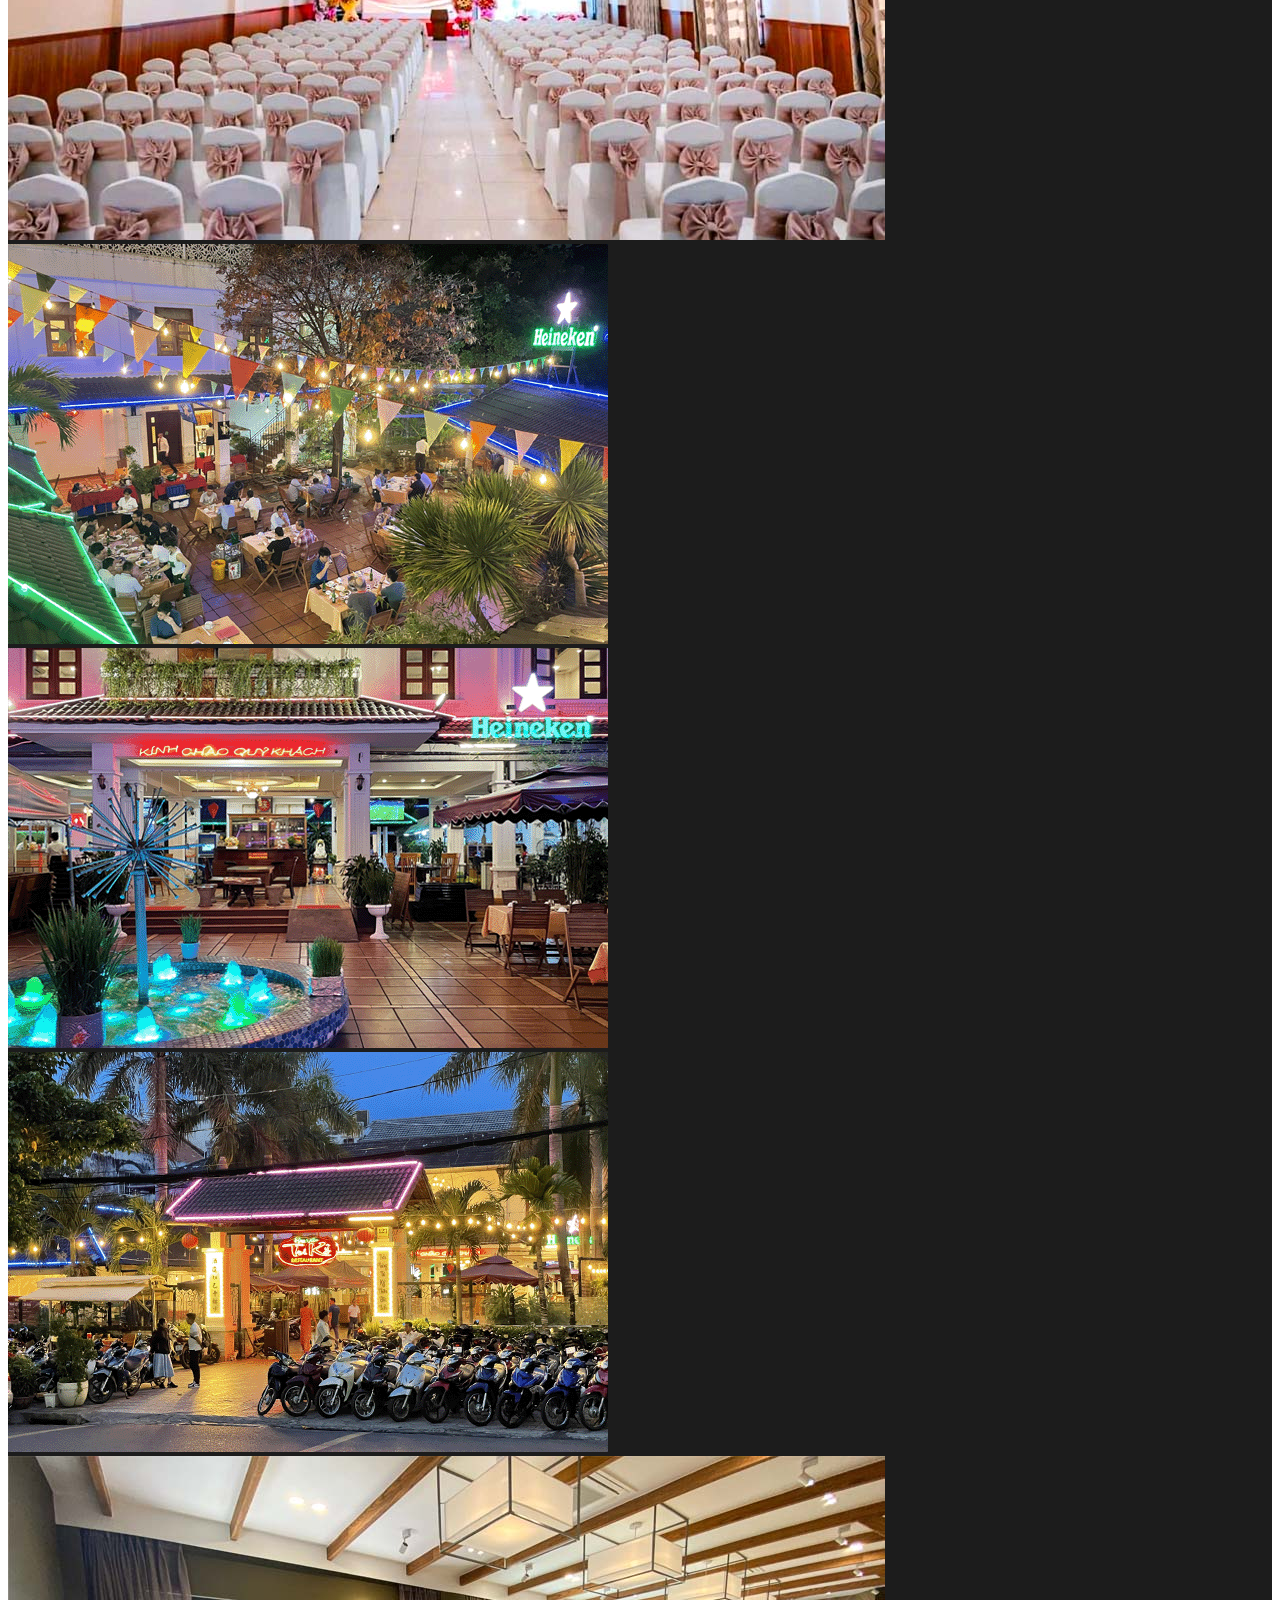
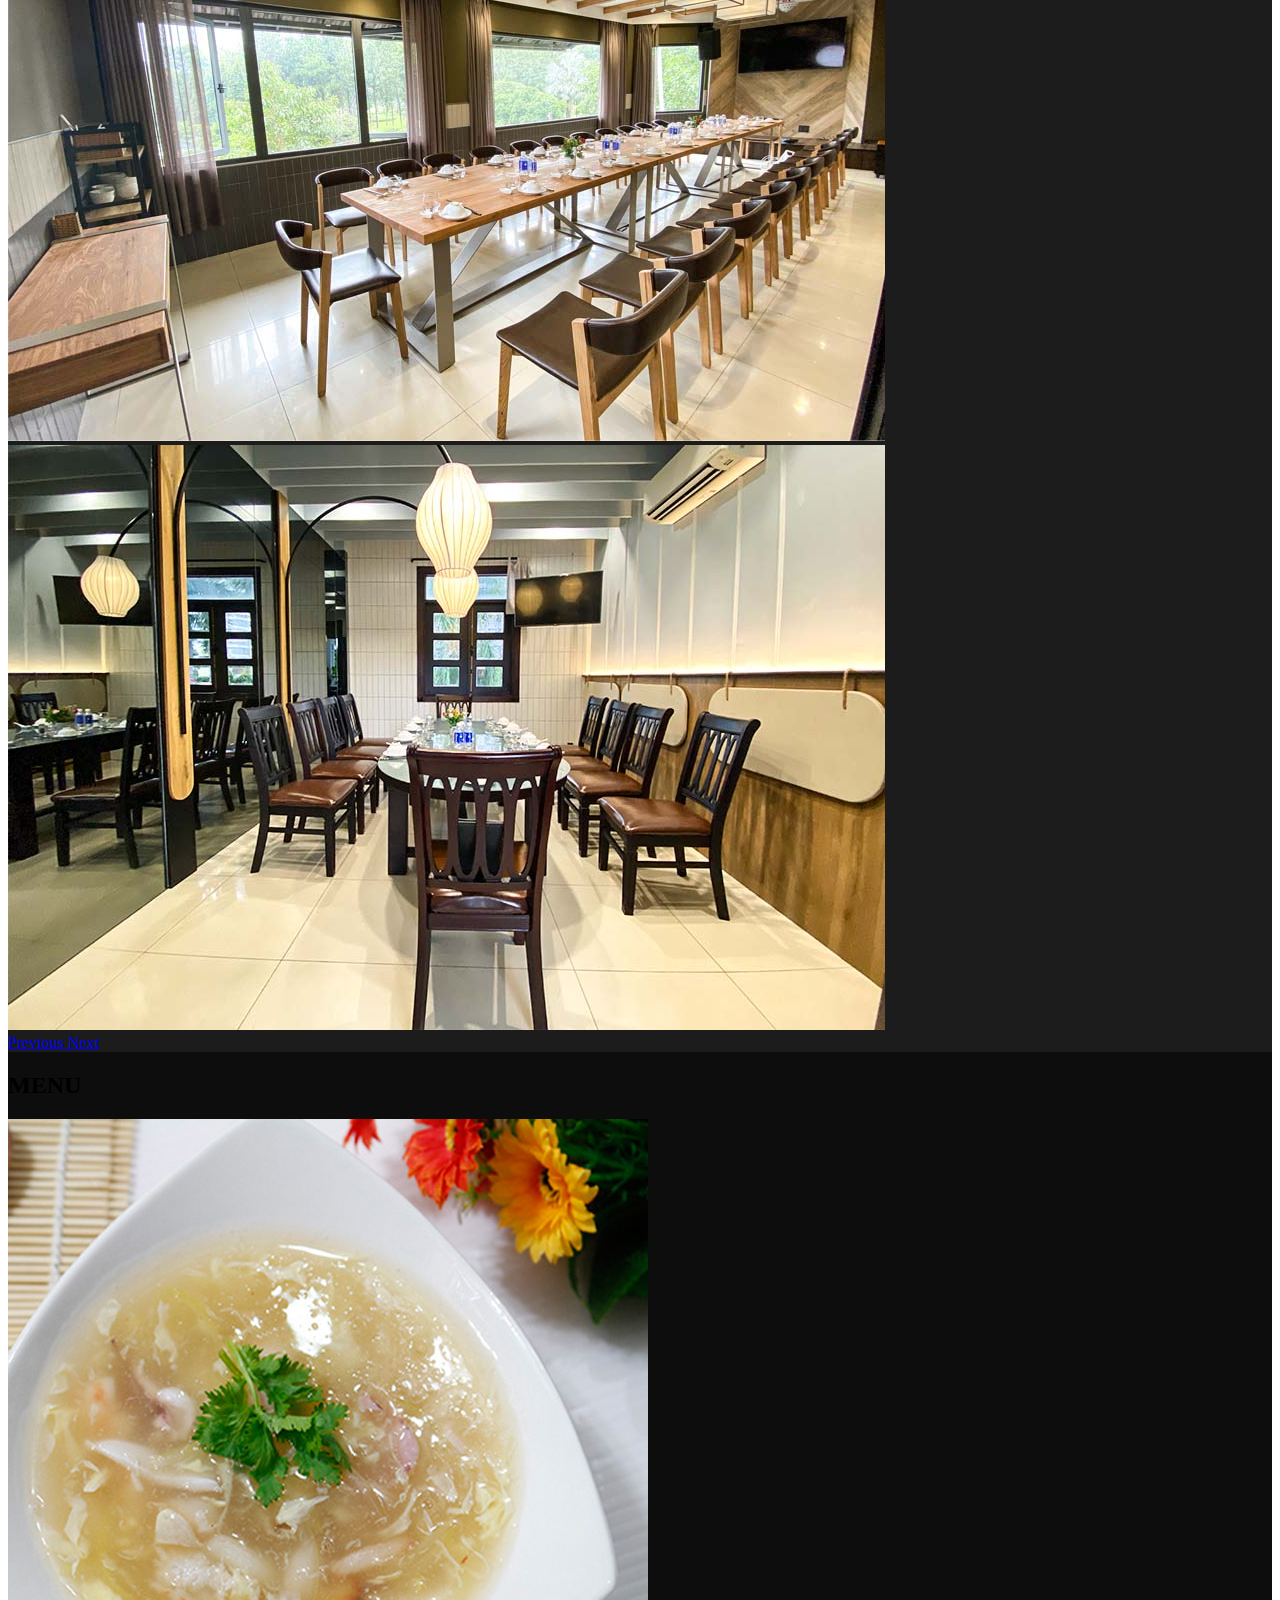
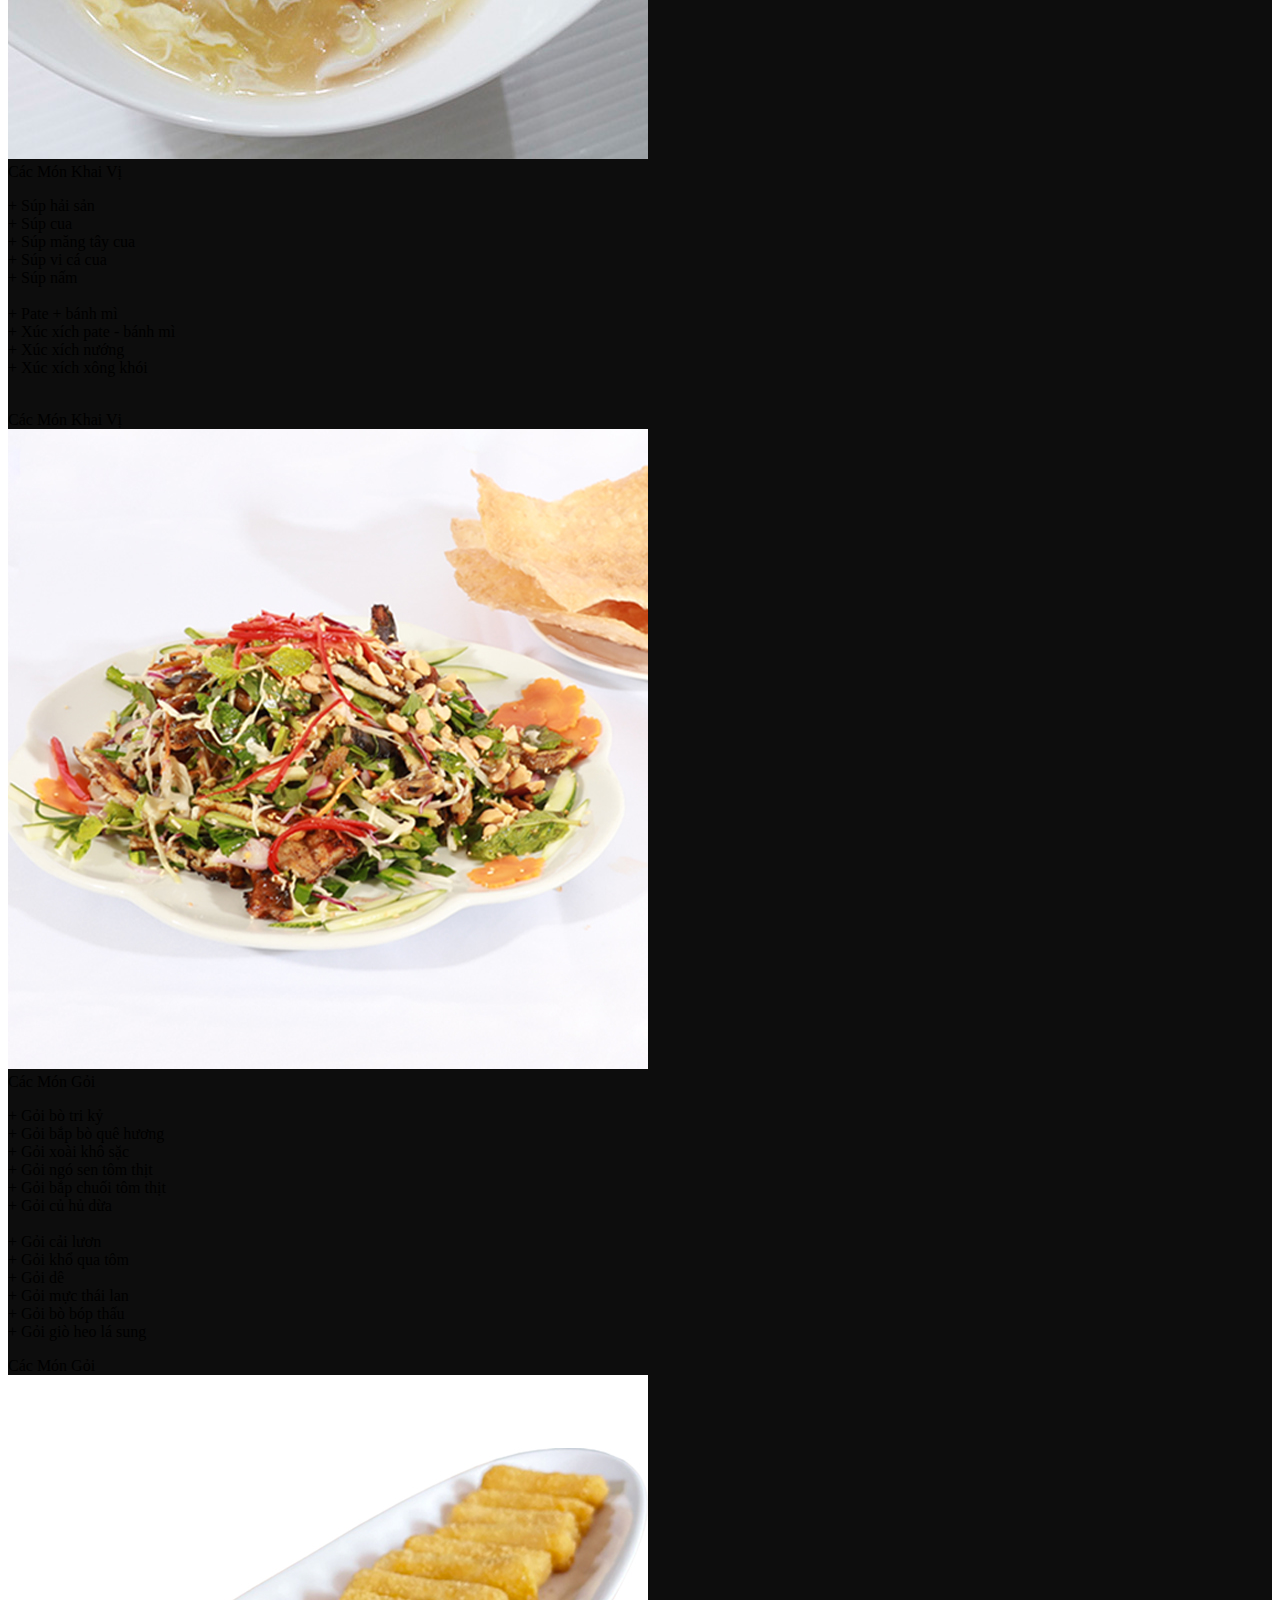
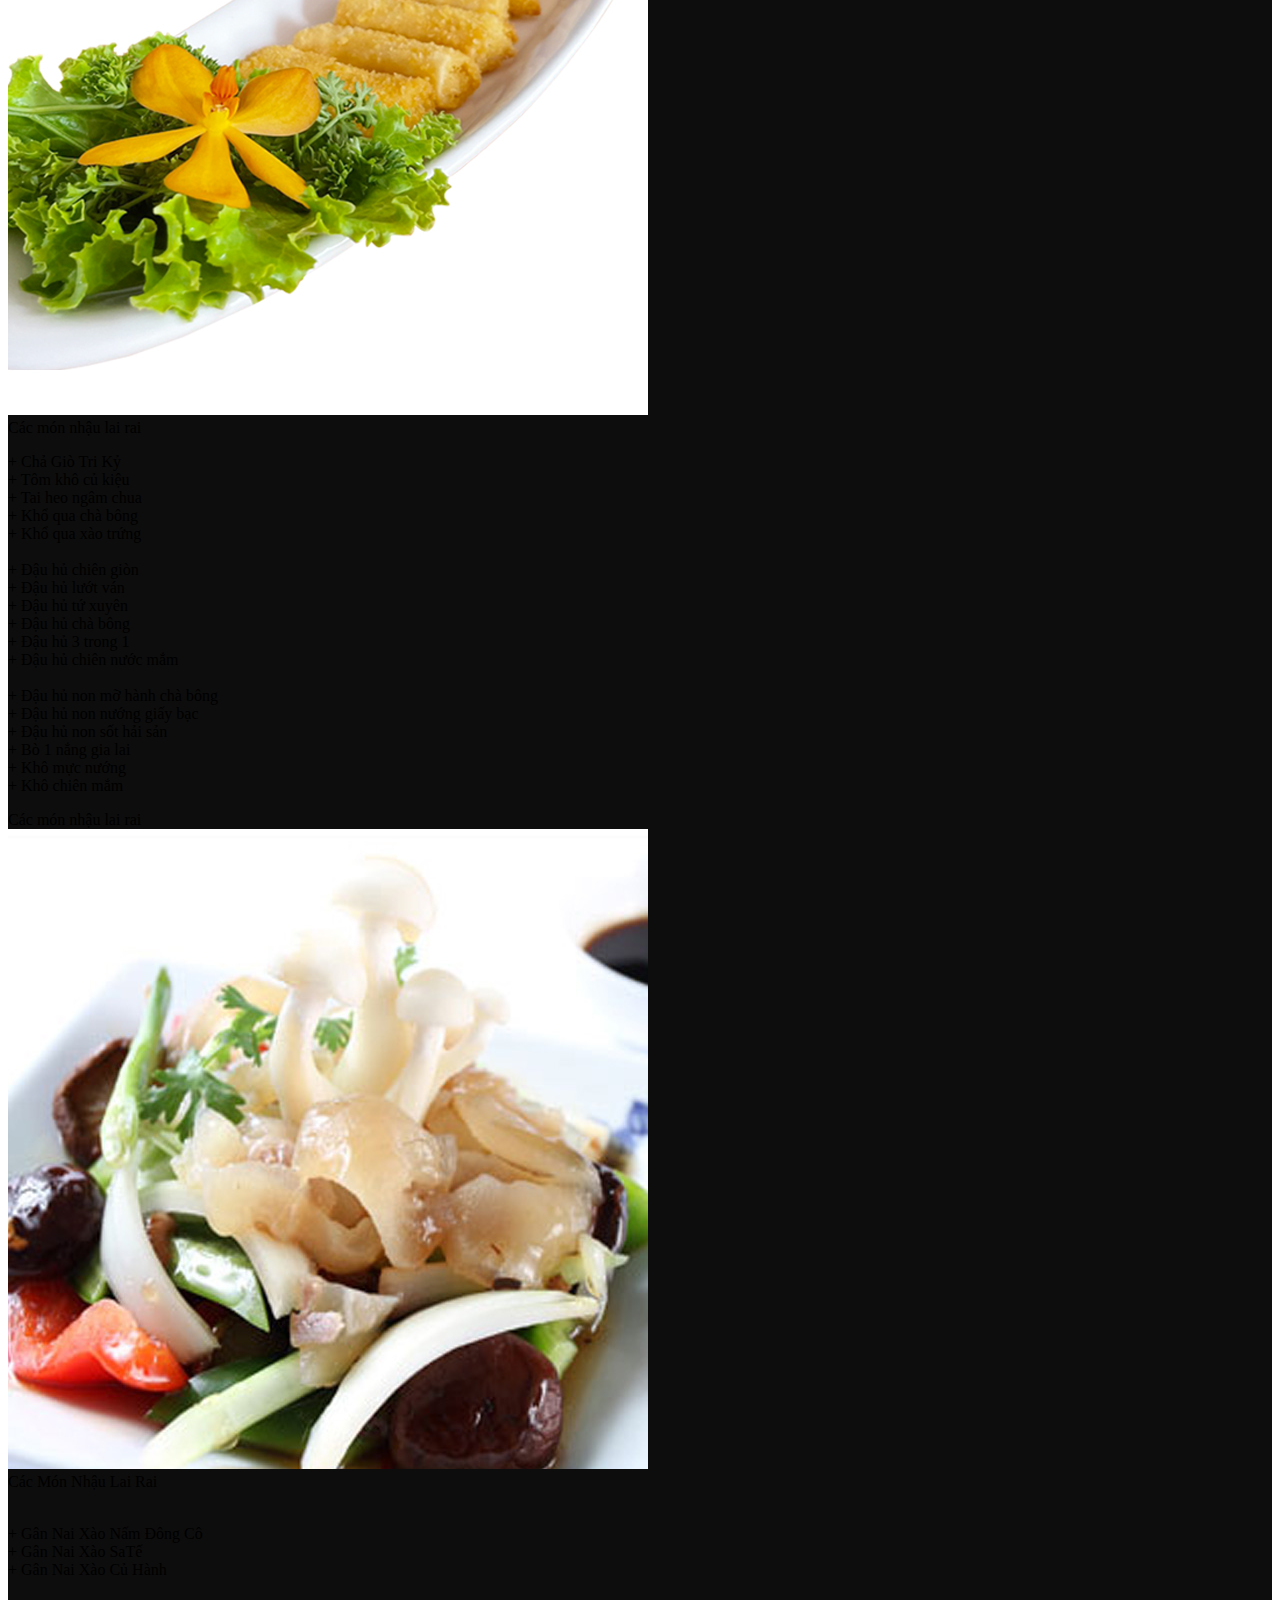
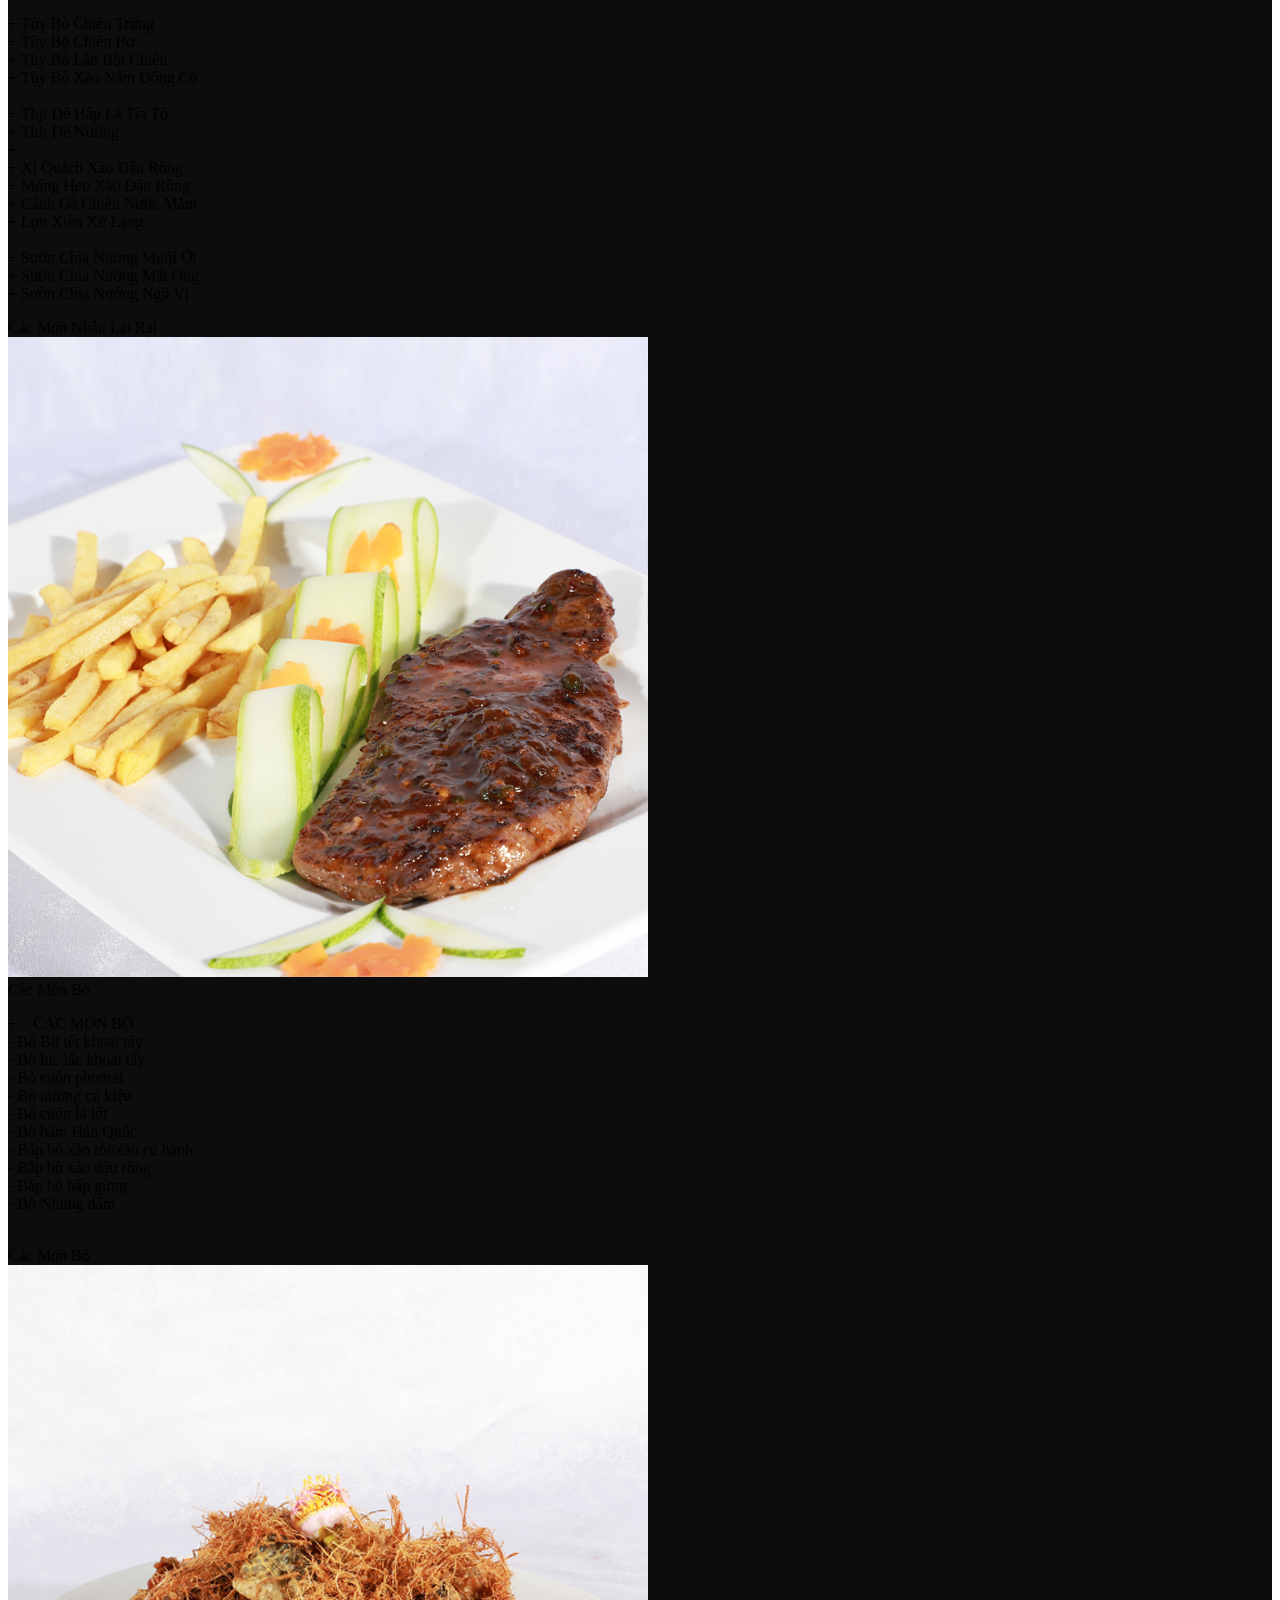
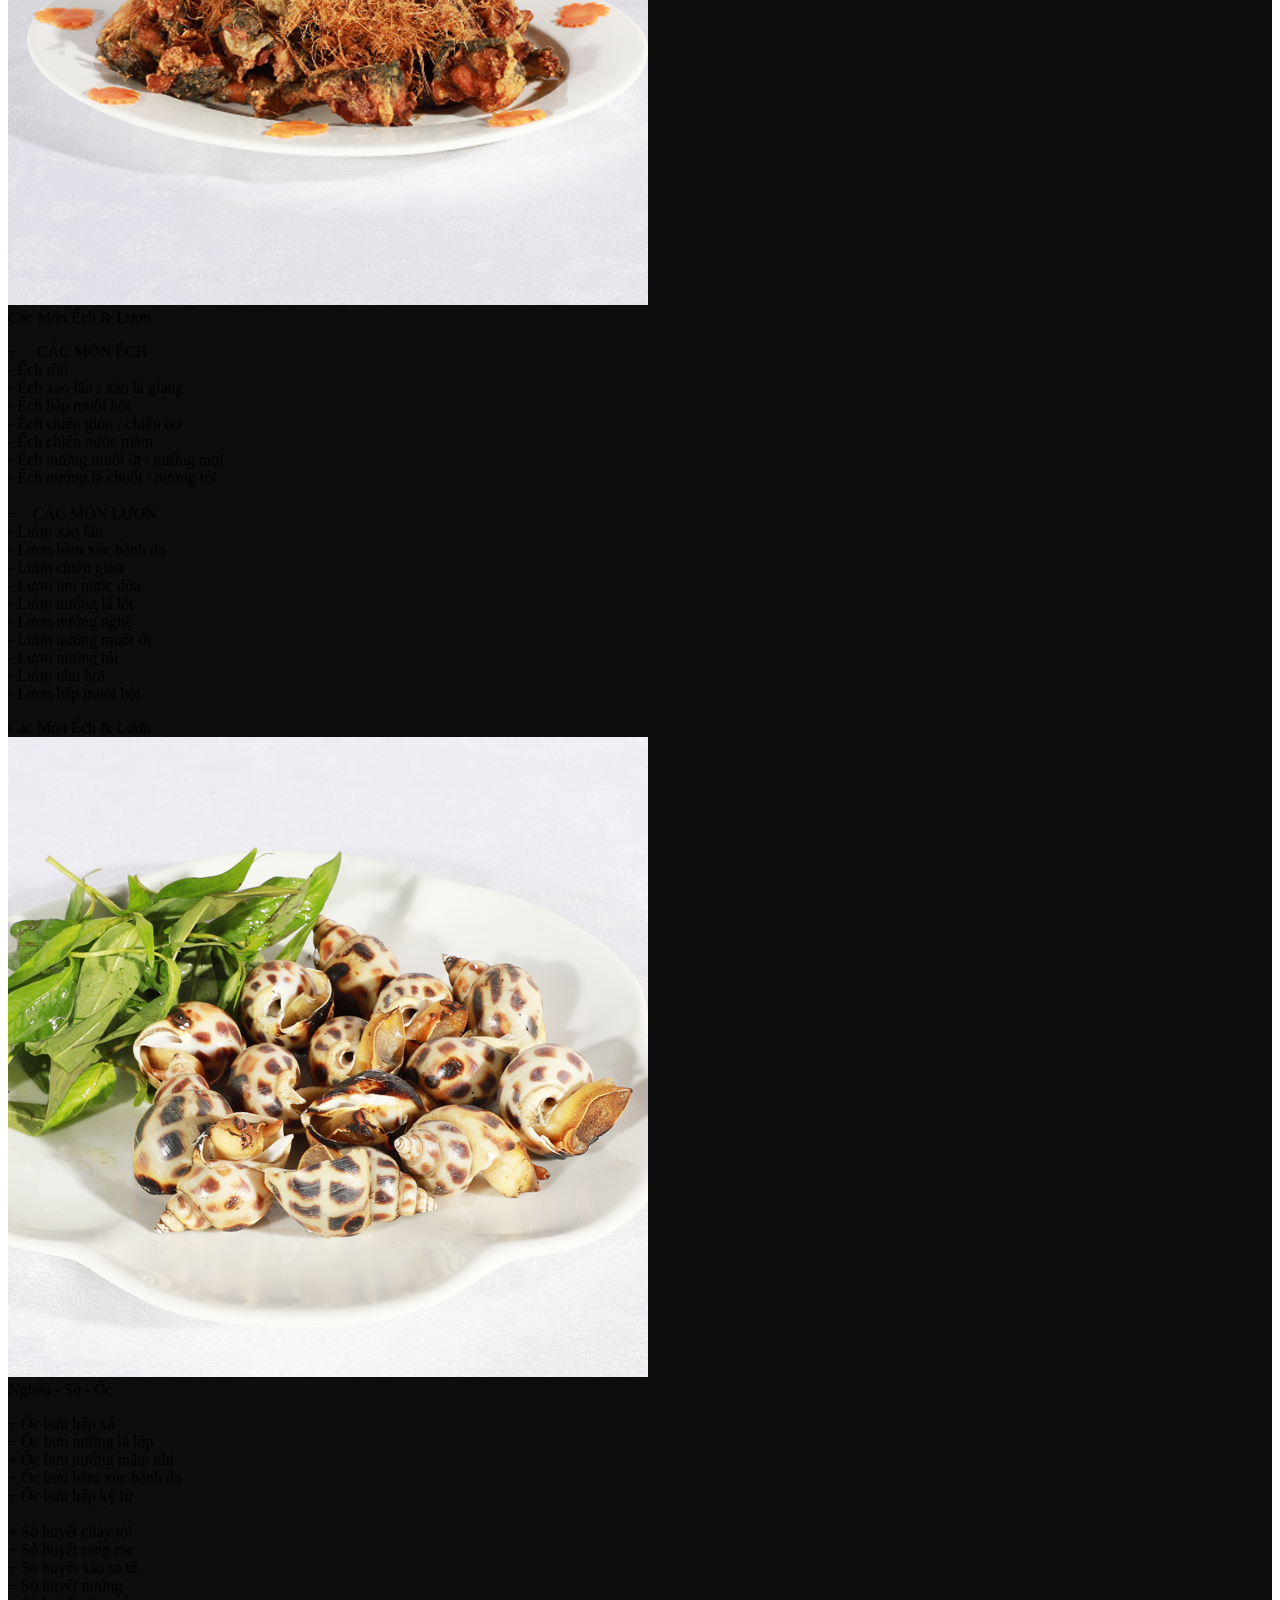
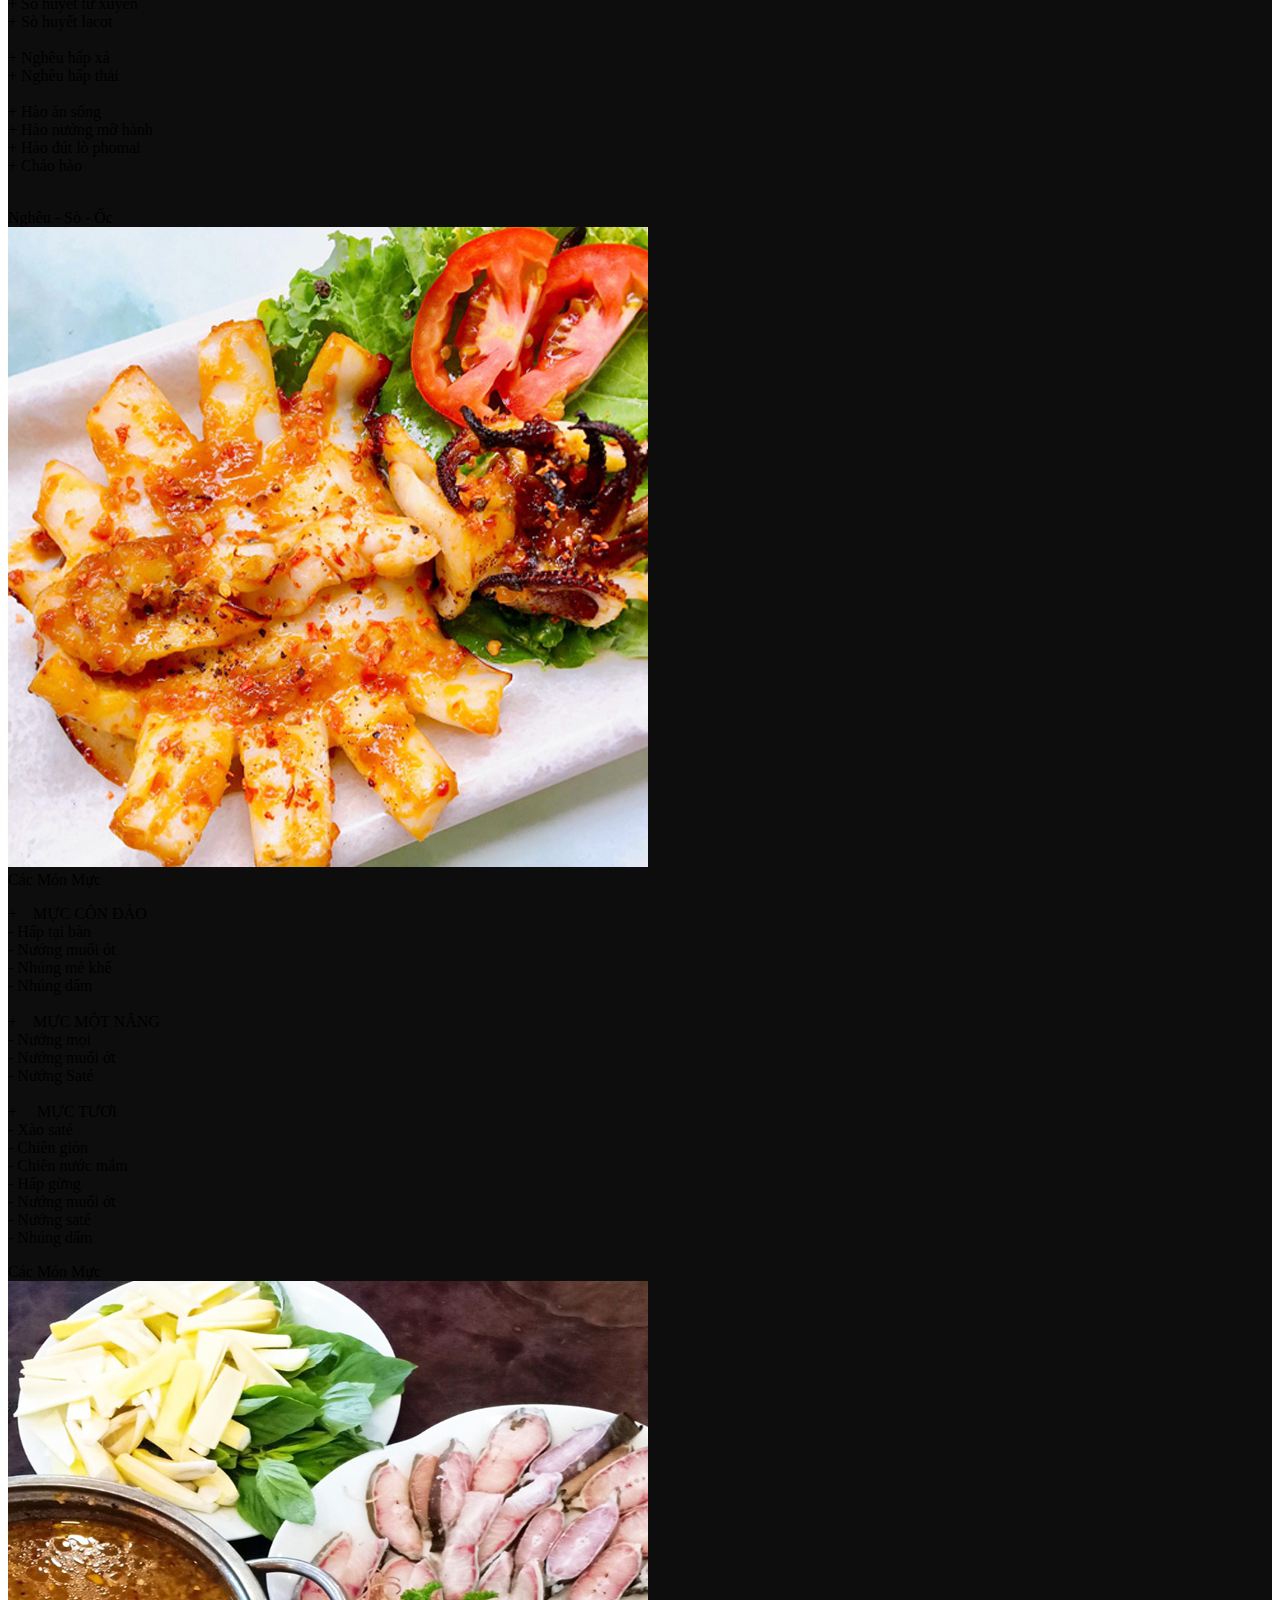
==== commit a07c6bb3: "Update index.html" ====
--- a/index.html
+++ b/index.html
@@ -5,10 +5,10 @@
     <title>NHÀ HÀNG HOA VIÊN TRI KỶ</title>
     <meta name="viewport" content="width=device-width, initial-scale=1, shrink-to-fit=no">
     <meta http-equiv="Content-Type" content="text/html; charset=UTF-8">
-    <link rel="stylesheet" type="text/css" href="https://eris-js.github.io/triky/css/style.css">
-    <!-- <link rel="stylesheet" type="text/css" href="https://eris-js.github.io/triky/css/main.css"> -->
-    <link rel="stylesheet" type="text/css" href="https://eris-js.github.io/triky/css/boostrap/bootstrap.min.css">
-    <link rel="stylesheet" href="https://eris-js.github.io/triky/css/owlcarousel/owl.carousel.css">
+    <link rel="stylesheet" type="text/css" href="https://eris-js.github.io/triky/css/static/style.css">
+    <!-- <link rel="stylesheet" type="text/css" href="https://eris-js.github.io/triky/css/static/main.css"> -->
+    <link rel="stylesheet" type="text/css" href="https://eris-js.github.io/triky/css/static/boostrap/bootstrap.min.css">
+    <link rel="stylesheet" href="https://eris-js.github.io/triky/css/static/owlcarousel/owl.carousel.css">
     <link rel="stylesheet" href="https://cdn.jsdelivr.net/npm/bootstrap-icons@1.11.3/font/bootstrap-icons.min.css">
     <script src="http://ajax.googleapis.com/ajax/libs/jquery/1.11.2/jquery.min.js"></script>
 </head>
@@ -114,7 +114,7 @@
         </section>
 
         <section
-            style="background-image: url('/https://eris-js.github.io/triky/static/images/1_003.jpg'); background-size:cover">
+            style="background-image: url('https://eris-js.github.io/triky/static/images/1_003.jpg'); background-size:cover">
             <div class="container">
                 <h2 class="section-title section-title-center text-uppercase">
                     <b></b>
@@ -169,74 +169,74 @@
                                 data-bs-interval="3000">
                                 <div class="carousel-inner" id="lightgallery">
                                     <div class="carousel-item active">
-                                        <a href="/https://eris-js.github.io/triky/static/images/banner/4.gif"><img
-                                                class="d-block img-fluid w-100"
-                                                src="/https://eris-js.github.io/triky/static/images/banner/4.gif"></a>
-                                    </div>
-                                    <div class="carousel-item">
-                                        <a href="/https://eris-js.github.io/triky/static/images/banner/7.gif"><img
-                                                class="d-block img-fluid w-100"
-                                                src="/https://eris-js.github.io/triky/static/images/banner/7.gif"></a>
-                                    </div>
-                                    <div class="carousel-item">
-                                        <a href="/https://eris-js.github.io/triky/static/images/banner/5.gif"><img
-                                                class="d-block img-fluid w-100"
-                                                src="/https://eris-js.github.io/triky/static/images/banner/5.gif"></a>
-                                    </div>
-                                    <div class="carousel-item">
-                                        <a href="/https://eris-js.github.io/triky/static/images/banner/h10.gif"><img
-                                                class="d-block img-fluid w-100"
-                                                src="/https://eris-js.github.io/triky/static/images/banner/h10.gif"></a>
-                                    </div>
-                                    <div class="carousel-item">
-                                        <a href="/https://eris-js.github.io/triky/static/images/banner/h15.gif"><img
-                                                class="d-block img-fluid w-100"
-                                                src="/https://eris-js.github.io/triky/static/images/banner/h15.gif"></a>
-                                    </div>
-                                    <div class="carousel-item">
-                                        <a href="/https://eris-js.github.io/triky/static/images/banner/2.gif"><img
-                                                class="d-block img-fluid w-100"
-                                                src="/https://eris-js.github.io/triky/static/images/banner/2.gif"></a>
-                                    </div>
-                                    <div class="carousel-item">
-                                        <a href="/https://eris-js.github.io/triky/static/images/banner/h7.gif"><img
-                                                class="d-block img-fluid w-100"
-                                                src="/https://eris-js.github.io/triky/static/images/banner/h7.gif"></a>
-                                    </div>
-                                    <div class="carousel-item">
-                                        <a href="/https://eris-js.github.io/triky/static/images/banner/h8.gi"><img
-                                                class="d-block img-fluid w-100"
-                                                src="/https://eris-js.github.io/triky/static/images/banner/h8.gif"></a>
-                                    </div>
-                                    <div class="carousel-item">
-                                        <a href="/https://eris-js.github.io/triky/static/images/banner/h%c3%acnh.jpg"><img
-                                                class="d-block img-fluid w-100"
-                                                src="/https://eris-js.github.io/triky/static/images/banner/h%c3%acnh.jpg"></a>
-                                    </div>
-                                    <div class="carousel-item">
-                                        <a href="/https://eris-js.github.io/triky/static/images/banner/h14.gif"><img
-                                                class="d-block img-fluid w-100"
-                                                src="/https://eris-js.github.io/triky/static/images/banner/h14.gif"></a>
-                                    </div>
-                                    <div class="carousel-item">
-                                        <a href="/https://eris-js.github.io/triky/static/images/banner/h13.gif"><img
-                                                class="d-block img-fluid w-100"
-                                                src="/https://eris-js.github.io/triky/static/images/banner/h13.gif"></a>
-                                    </div>
-                                    <div class="carousel-item">
-                                        <a href="/https://eris-js.github.io/triky/static/images/banner/h12.gif"><img
-                                                class="d-block img-fluid w-100"
-                                                src="/https://eris-js.github.io/triky/static/images/banner/h12.gif"></a>
-                                    </div>
-                                    <div class="carousel-item">
-                                        <a href="/https://eris-js.github.io/triky/static/images/banner/1.jpg"><img
-                                                class="d-block img-fluid w-100"
-                                                src="/https://eris-js.github.io/triky/static/images/banner/1.jpg"></a>
-                                    </div>
-                                    <div class="carousel-item">
-                                        <a href="/https://eris-js.github.io/triky/static/images/banner/3246a.jpg"> <img
-                                                class="d-block img-fluid w-100"
-                                                src="/https://eris-js.github.io/triky/static/images/banner/3246a.jpg"></a>
+                                        <a href="https://eris-js.github.io/triky/static/images/banner/4.gif"><img
+                                                class="d-block img-fluid w-100"
+                                                src="https://eris-js.github.io/triky/static/images/banner/4.gif"></a>
+                                    </div>
+                                    <div class="carousel-item">
+                                        <a href="https://eris-js.github.io/triky/static/images/banner/7.gif"><img
+                                                class="d-block img-fluid w-100"
+                                                src="https://eris-js.github.io/triky/static/images/banner/7.gif"></a>
+                                    </div>
+                                    <div class="carousel-item">
+                                        <a href="https://eris-js.github.io/triky/static/images/banner/5.gif"><img
+                                                class="d-block img-fluid w-100"
+                                                src="https://eris-js.github.io/triky/static/images/banner/5.gif"></a>
+                                    </div>
+                                    <div class="carousel-item">
+                                        <a href="https://eris-js.github.io/triky/static/images/banner/h10.gif"><img
+                                                class="d-block img-fluid w-100"
+                                                src="https://eris-js.github.io/triky/static/images/banner/h10.gif"></a>
+                                    </div>
+                                    <div class="carousel-item">
+                                        <a href="https://eris-js.github.io/triky/static/images/banner/h15.gif"><img
+                                                class="d-block img-fluid w-100"
+                                                src="https://eris-js.github.io/triky/static/images/banner/h15.gif"></a>
+                                    </div>
+                                    <div class="carousel-item">
+                                        <a href="https://eris-js.github.io/triky/static/images/banner/2.gif"><img
+                                                class="d-block img-fluid w-100"
+                                                src="https://eris-js.github.io/triky/static/images/banner/2.gif"></a>
+                                    </div>
+                                    <div class="carousel-item">
+                                        <a href="https://eris-js.github.io/triky/static/images/banner/h7.gif"><img
+                                                class="d-block img-fluid w-100"
+                                                src="https://eris-js.github.io/triky/static/images/banner/h7.gif"></a>
+                                    </div>
+                                    <div class="carousel-item">
+                                        <a href="https://eris-js.github.io/triky/static/images/banner/h8.gi"><img
+                                                class="d-block img-fluid w-100"
+                                                src="https://eris-js.github.io/triky/static/images/banner/h8.gif"></a>
+                                    </div>
+                                    <div class="carousel-item">
+                                        <a href="https://eris-js.github.io/triky/static/images/banner/h%c3%acnh.jpg"><img
+                                                class="d-block img-fluid w-100"
+                                                src="https://eris-js.github.io/triky/static/images/banner/h%c3%acnh.jpg"></a>
+                                    </div>
+                                    <div class="carousel-item">
+                                        <a href="https://eris-js.github.io/triky/static/images/banner/h14.gif"><img
+                                                class="d-block img-fluid w-100"
+                                                src="https://eris-js.github.io/triky/static/images/banner/h14.gif"></a>
+                                    </div>
+                                    <div class="carousel-item">
+                                        <a href="https://eris-js.github.io/triky/static/images/banner/h13.gif"><img
+                                                class="d-block img-fluid w-100"
+                                                src="https://eris-js.github.io/triky/static/images/banner/h13.gif"></a>
+                                    </div>
+                                    <div class="carousel-item">
+                                        <a href="https://eris-js.github.io/triky/static/images/banner/h12.gif"><img
+                                                class="d-block img-fluid w-100"
+                                                src="https://eris-js.github.io/triky/static/images/banner/h12.gif"></a>
+                                    </div>
+                                    <div class="carousel-item">
+                                        <a href="https://eris-js.github.io/triky/static/images/banner/1.jpg"><img
+                                                class="d-block img-fluid w-100"
+                                                src="https://eris-js.github.io/triky/static/images/banner/1.jpg"></a>
+                                    </div>
+                                    <div class="carousel-item">
+                                        <a href="https://eris-js.github.io/triky/static/images/banner/3246a.jpg"> <img
+                                                class="d-block img-fluid w-100"
+                                                src="https://eris-js.github.io/triky/static/images/banner/3246a.jpg"></a>
                                     </div>
                                 </div>
                                 <a class="carousel-control-prev" href="#carouselGallerySlides" role="button"
@@ -266,7 +266,7 @@
                 <div class="row row-cols-auto gy-4">
                     <div class="col-4 col-sm-4 col-md-4">
                         <div class="menu-block">
-                            <img src="/https://eris-js.github.io/triky/static/images/products/2088125125S%c3%9aP.jpg" alt="">
+                            <img src="https://eris-js.github.io/triky/static/images/products/2088125125S%c3%9aP.jpg" alt="">
                             <div>
                                 <div style="display: none;" class="position">
                                     <em class="glyph fa-pagelines"></em>
@@ -298,7 +298,7 @@
 
                     <div class="col-6 col-sm-6 col-md-4">
                         <div class="menu-block">
-                            <img src="/https://eris-js.github.io/triky/static/images/products/1589514797G%e1%bb%8eI%201.jpg"
+                            <img src="https://eris-js.github.io/triky/static/images/products/1589514797G%e1%bb%8eI%201.jpg"
                                 alt="">
                             <div>
                                 <div style="display: none;" class="position">
@@ -332,7 +332,7 @@
 
                     <div class="col-12 col-sm-16 col-md-4">
                         <div class="menu-block">
-                            <img src="/https://eris-js.github.io/triky/static/images/products/598089297CH%e1%ba%a2%20GI%c3%92.jpg"
+                            <img src="https://eris-js.github.io/triky/static/images/products/598089297CH%e1%ba%a2%20GI%c3%92.jpg"
                                 alt="">
                             <div>
                                 <div style="display: none;" class="position">
@@ -378,7 +378,7 @@
 
                     <div class="col-12 col-sm-16 col-md-4">
                         <div class="menu-block">
-                            <img src="/https://eris-js.github.io/triky/static/images/products/1360825079GAN%20BO%20XAO%20NAM%20DONG%20CO.jpg"
+                            <img src="https://eris-js.github.io/triky/static/images/products/1360825079GAN%20BO%20XAO%20NAM%20DONG%20CO.jpg"
                                 alt="">
                             <div>
                                 <div style="display: none;" class="position">
@@ -419,7 +419,7 @@
 
                     <div class="col-12 col-sm-16 col-md-4">
                         <div class="menu-block">
-                            <img src="/https://eris-js.github.io/triky/static/images/products/972967427bo%20fuji.jpg" alt="">
+                            <img src="https://eris-js.github.io/triky/static/images/products/972967427bo%20fuji.jpg" alt="">
                             <div>
                                 <div style="display: none;" class="position">
                                     <em class="glyph fa-pagelines"></em>
@@ -446,7 +446,7 @@
 
                     <div class="col-12 col-sm-16 col-md-4">
                         <div class="menu-block">
-                            <img src="/https://eris-js.github.io/triky/static/images/products/396345369ech%20u%20rom.jpg"
+                            <img src="https://eris-js.github.io/triky/static/images/products/396345369ech%20u%20rom.jpg"
                                 alt="">
                             <div>
                                 <div style="display: none;" class="position">
@@ -482,7 +482,7 @@
 
                     <div class="col-12 col-sm-16 col-md-4">
                         <div class="menu-block">
-                            <img src="/https://eris-js.github.io/triky/static/images/products/692073308oc%20huong.jpg" alt="">
+                            <img src="https://eris-js.github.io/triky/static/images/products/692073308oc%20huong.jpg" alt="">
                             <div>
                                 <div style="display: none;" class="position">
                                     <em class="glyph fa-pagelines"></em>
@@ -522,7 +522,7 @@
 
                     <div class="col-12 col-sm-16 col-md-4">
                         <div class="menu-block">
-                            <img src="/https://eris-js.github.io/triky/static/images/products/1955771097MUC%20NUONG%20MUOI%20OT.jpg"
+                            <img src="https://eris-js.github.io/triky/static/images/products/1955771097MUC%20NUONG%20MUOI%20OT.jpg"
                                 alt="">
                             <div>
                                 <div style="display: none;" class="position">
@@ -557,7 +557,7 @@
 
                     <div class="col-12 col-sm-16 col-md-4">
                         <div class="menu-block">
-                            <img src="/https://eris-js.github.io/triky/static/images/products/829692259lau%20ca%20chinh.jpg"
+                            <img src="https://eris-js.github.io/triky/static/images/products/829692259lau%20ca%20chinh.jpg"
                                 alt="">
                             <div>
                                 <div style="display: none;" class="position">
@@ -603,7 +603,7 @@
 
                     <div class="col-12 col-sm-16 col-md-4">
                         <div class="menu-block">
-                            <img src="/https://eris-js.github.io/triky/static/images/products/458091460lau%20ca%20tam.jpg"
+                            <img src="https://eris-js.github.io/triky/static/images/products/458091460lau%20ca%20tam.jpg"
                                 alt="">
                             <div>
                                 <div style="display: none;" class="position">
@@ -674,7 +674,7 @@
 
                     <div class="col-12 col-sm-16 col-md-4">
                         <div class="menu-block">
-                            <img src="/https://eris-js.github.io/triky/static/images/products/1394253050RAU%20CU%20LUOC%20KHO%20QUET.jpg"
+                            <img src="https://eris-js.github.io/triky/static/images/products/1394253050RAU%20CU%20LUOC%20KHO%20QUET.jpg"
                                 alt="">
                             <div>
                                 <div style="display: none;" class="position">
@@ -756,7 +756,7 @@
 
                     <div class="col-12 col-sm-16 col-md-4">
                         <div class="menu-block">
-                            <img src="/https://eris-js.github.io/triky/static/images/products/137091492CH%c3%81O%20HAI%20SAN.jpg"
+                            <img src="https://eris-js.github.io/triky/static/images/products/137091492CH%c3%81O%20HAI%20SAN.jpg"
                                 alt="">
                             <div>
                                 <div style="display: none;" class="position">
@@ -820,7 +820,7 @@
 
                     <div class="col-12 col-sm-16 col-md-4">
                         <div class="menu-block">
-                            <img src="/https://eris-js.github.io/triky/static/images/products/228715427mi%20xao%20chay.jpg"
+                            <img src="https://eris-js.github.io/triky/static/images/products/228715427mi%20xao%20chay.jpg"
                                 alt="">
                             <div>
                                 <div class="food-name">Món chay</div>
@@ -854,7 +854,7 @@
 
                     <div class="col-12 col-sm-16 col-md-4">
                         <div class="menu-block">
-                            <img src="/https://eris-js.github.io/triky/static/images/products/1603018175ca%20tam%20nuong.jpg"
+                            <img src="https://eris-js.github.io/triky/static/images/products/1603018175ca%20tam%20nuong.jpg"
                                 alt="">
                             <div>
                                 <div class="food-name">Các Món Hải Sản Tri Kỷ</div>
@@ -921,7 +921,7 @@
 
                     <div class="col-12 col-sm-16 col-md-4">
                         <div class="menu-block">
-                            <img src="/https://eris-js.github.io/triky/static/images/products/320737589com%20chien.jpg" alt="">
+                            <img src="https://eris-js.github.io/triky/static/images/products/320737589com%20chien.jpg" alt="">
                             <div>
                                 <div class="food-name">Các Món Cơm - Bún - Mì Tri Kỷ</div>
                                 <p class="food-details">+ Miến xào cua
@@ -1149,11 +1149,11 @@
         </div>
     </section>
 
-    <script type="text/javascript" src="https://eris-js.github.io/trikyjs/boostrap/bootstrap.min.js"></script>
+    <script type="text/javascript" src="https://eris-js.github.io/triky/static/js/boostrap/bootstrap.min.js"></script>
     <script src="https://cdn.jsdelivr.net/picturefill/2.3.1/picturefill.min.js"></script>
-    <script src="https://eris-js.github.io/trikyjs/jquery.mousewheel.min.js"></script>
-    <script src="https://eris-js.github.io/trikyjs/app.js"></script>
-    <script src="https://eris-js.github.io/trikyjs/owlcarousel/owl.carousel.min.js"></script>
+    <script src="https://eris-js.github.io/triky/static/js/jquery.mousewheel.min.js"></script>
+    <script src="https://eris-js.github.io/triky/js/static/app.js"></script>
+    <script src="https://eris-js.github.io/triky/js/static/owlcarousel/owl.carousel.min.js"></script>
     <script>
         $('.owl-carousel').owlCarousel({
             loop: true,
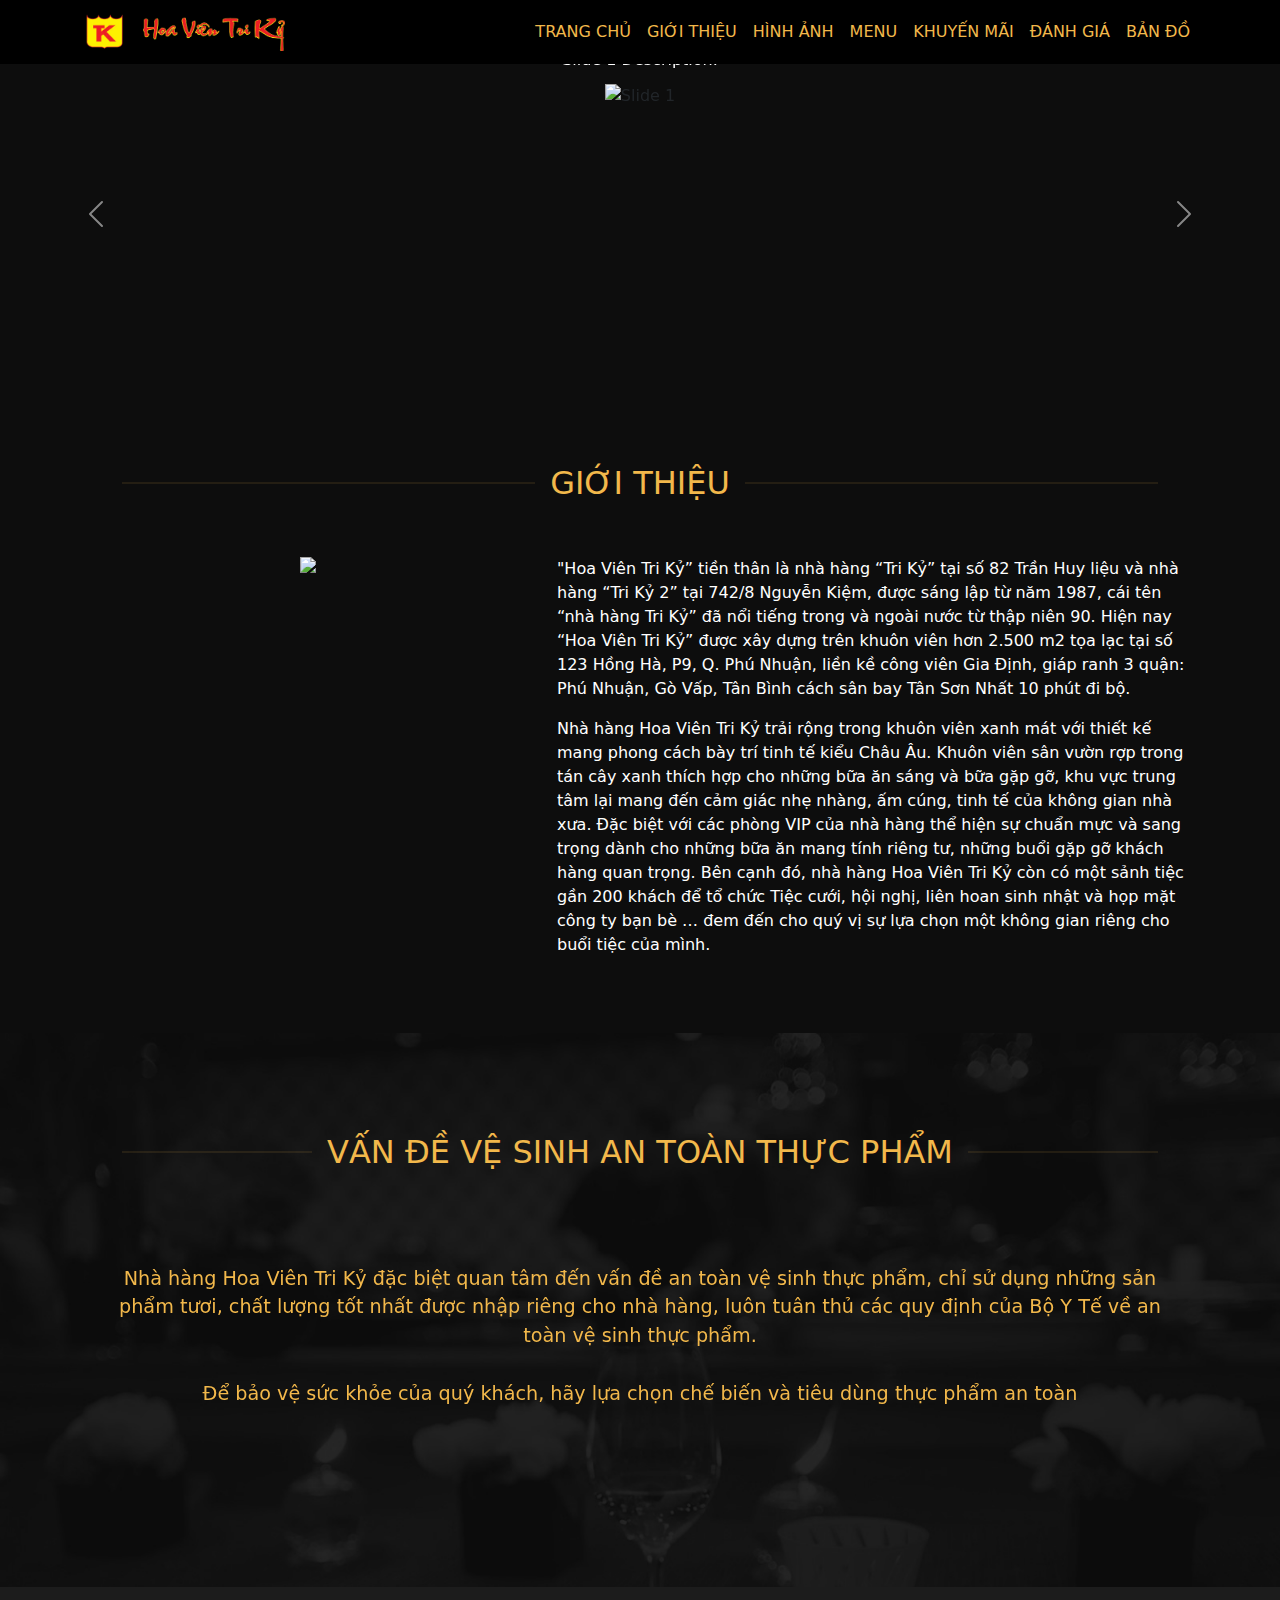
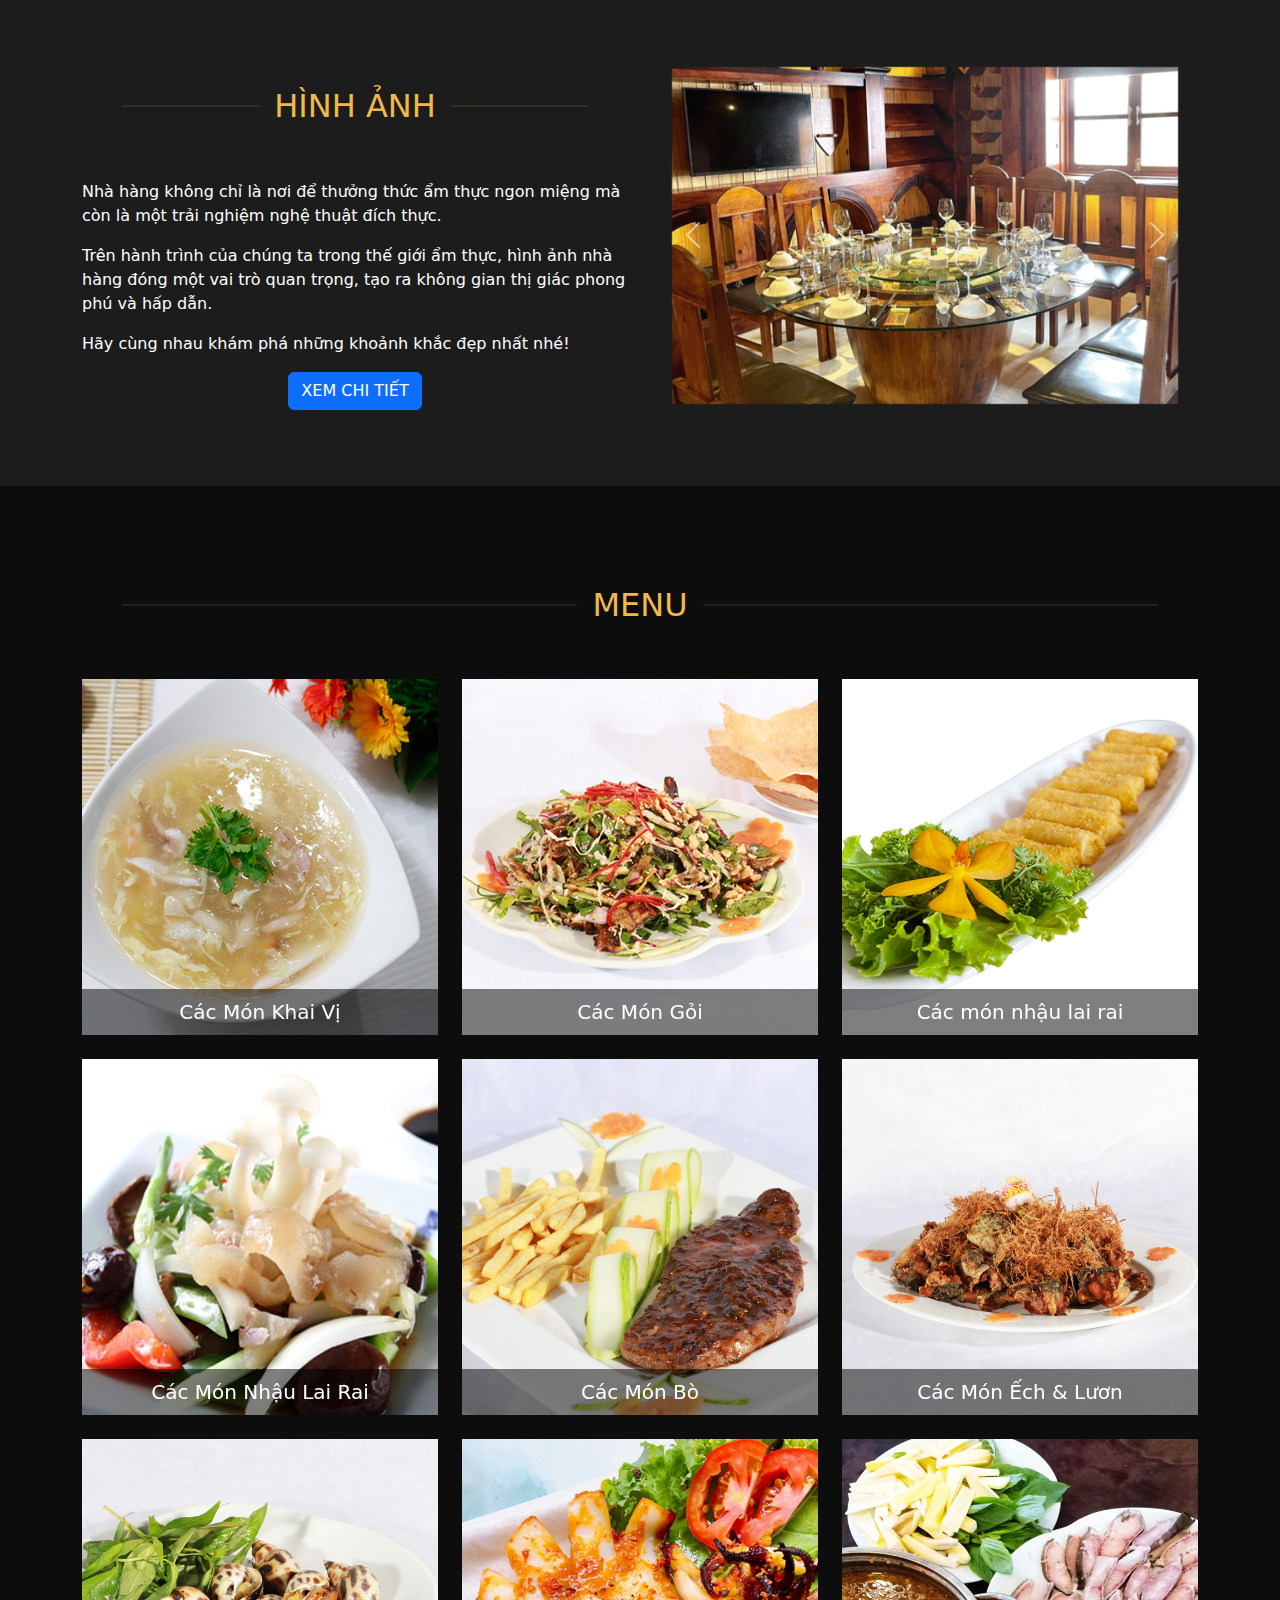
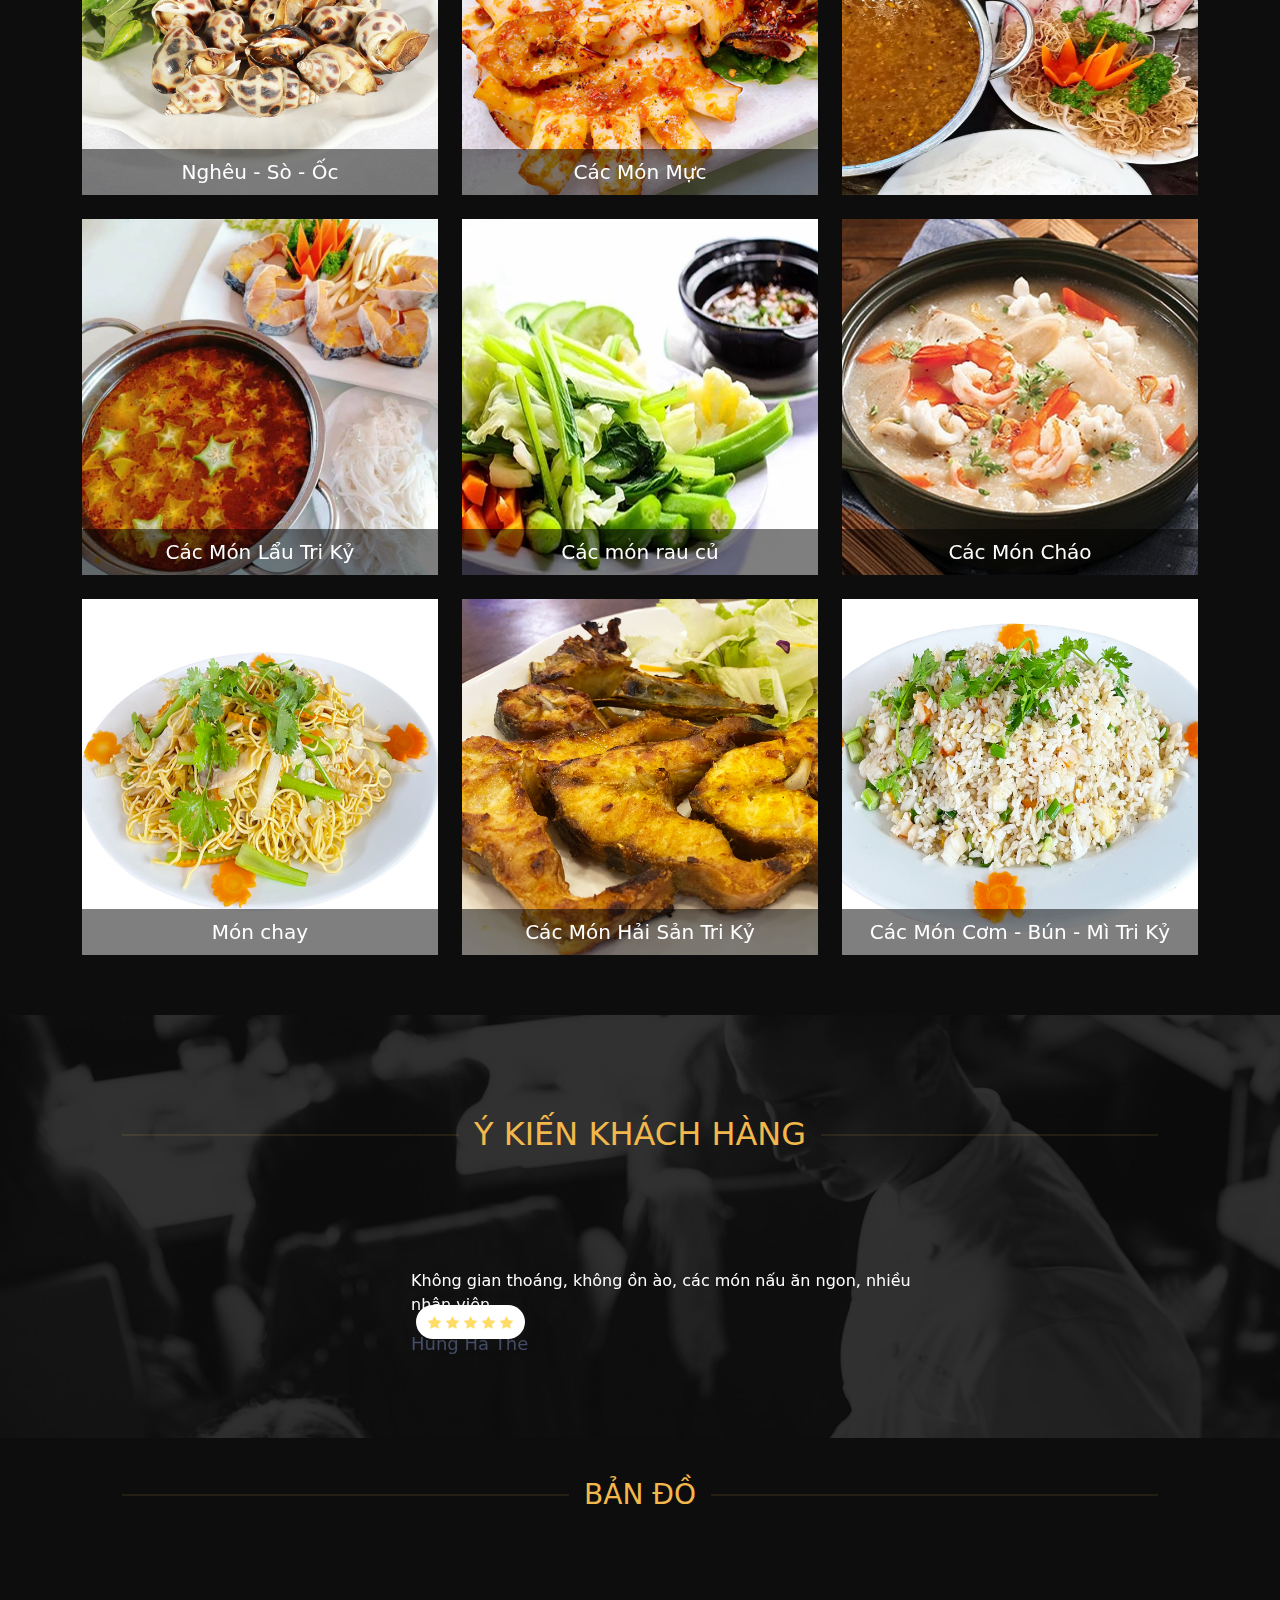
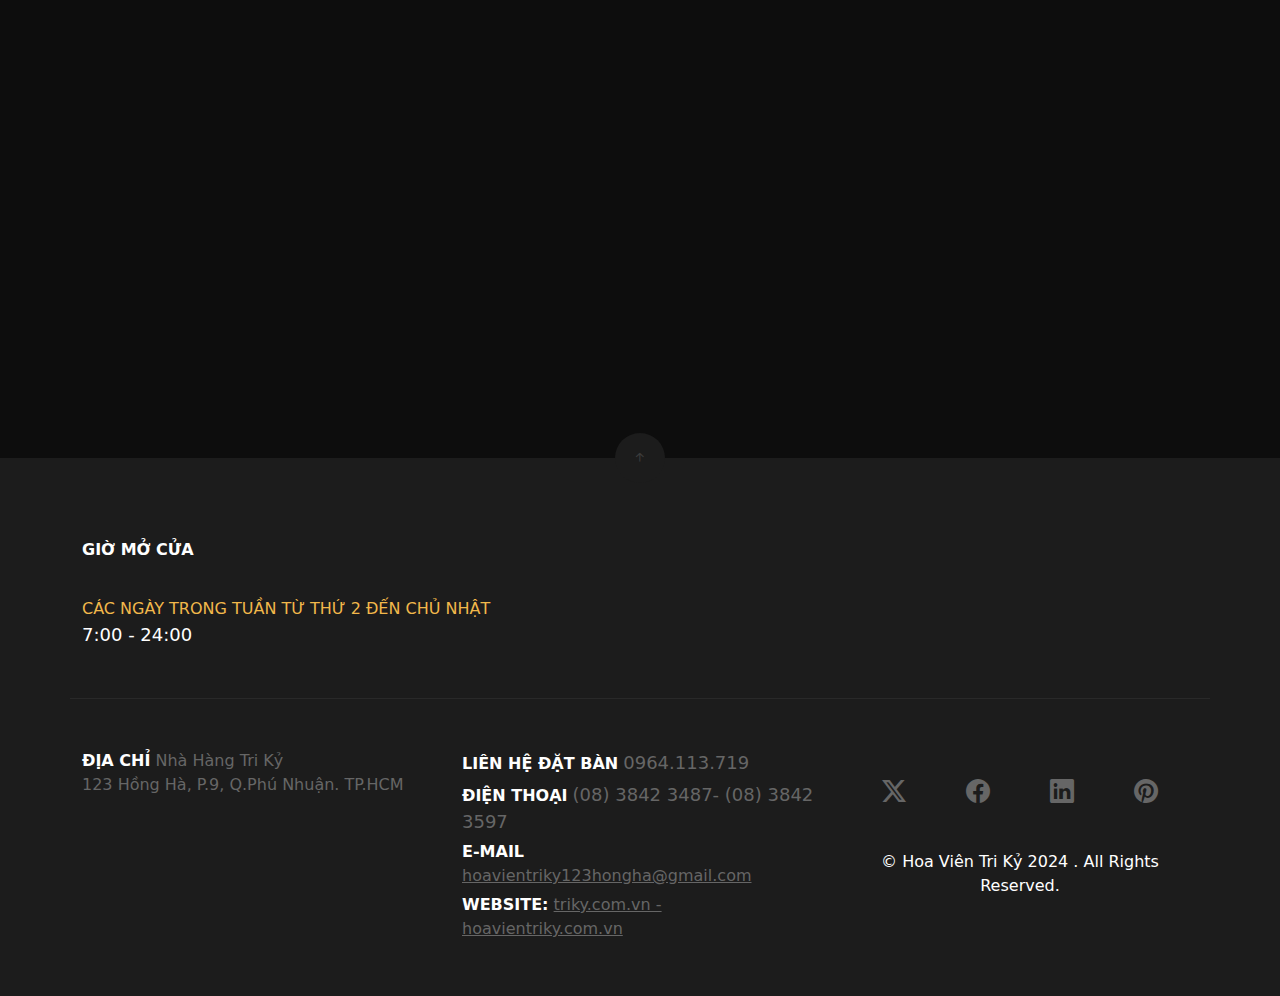
==== commit de7d8278: "Update index.html 1" ====
--- a/index.html
+++ b/index.html
@@ -5,10 +5,10 @@
     <title>NHÀ HÀNG HOA VIÊN TRI KỶ</title>
     <meta name="viewport" content="width=device-width, initial-scale=1, shrink-to-fit=no">
     <meta http-equiv="Content-Type" content="text/html; charset=UTF-8">
-    <link rel="stylesheet" type="text/css" href="https://eris-js.github.io/triky/css/static/style.css">
-    <!-- <link rel="stylesheet" type="text/css" href="https://eris-js.github.io/triky/css/static/main.css"> -->
-    <link rel="stylesheet" type="text/css" href="https://eris-js.github.io/triky/css/static/boostrap/bootstrap.min.css">
-    <link rel="stylesheet" href="https://eris-js.github.io/triky/css/static/owlcarousel/owl.carousel.css">
+    <link rel="stylesheet" type="text/css" href="https://eris-js.github.io/triky/static/css/style.css">
+    <!-- <link rel="stylesheet" type="text/css" href="https://eris-js.github.io/triky/static/css/main.css"> -->
+    <link rel="stylesheet" type="text/css" href="https://eris-js.github.io/triky/static/css/boostrap/bootstrap.min.css">
+    <link rel="stylesheet" href="https://eris-js.github.io/triky/static/css/owlcarousel/owl.carousel.css">
     <link rel="stylesheet" href="https://cdn.jsdelivr.net/npm/bootstrap-icons@1.11.3/font/bootstrap-icons.min.css">
     <script src="http://ajax.googleapis.com/ajax/libs/jquery/1.11.2/jquery.min.js"></script>
 </head>
@@ -1152,8 +1152,8 @@
     <script type="text/javascript" src="https://eris-js.github.io/triky/static/js/boostrap/bootstrap.min.js"></script>
     <script src="https://cdn.jsdelivr.net/picturefill/2.3.1/picturefill.min.js"></script>
     <script src="https://eris-js.github.io/triky/static/js/jquery.mousewheel.min.js"></script>
-    <script src="https://eris-js.github.io/triky/js/static/app.js"></script>
-    <script src="https://eris-js.github.io/triky/js/static/owlcarousel/owl.carousel.min.js"></script>
+    <script src="https://eris-js.github.io/triky/static/js/app.js"></script>
+    <script src="https://eris-js.github.io/triky/static/js/owlcarousel/owl.carousel.min.js"></script>
     <script>
         $('.owl-carousel').owlCarousel({
             loop: true,
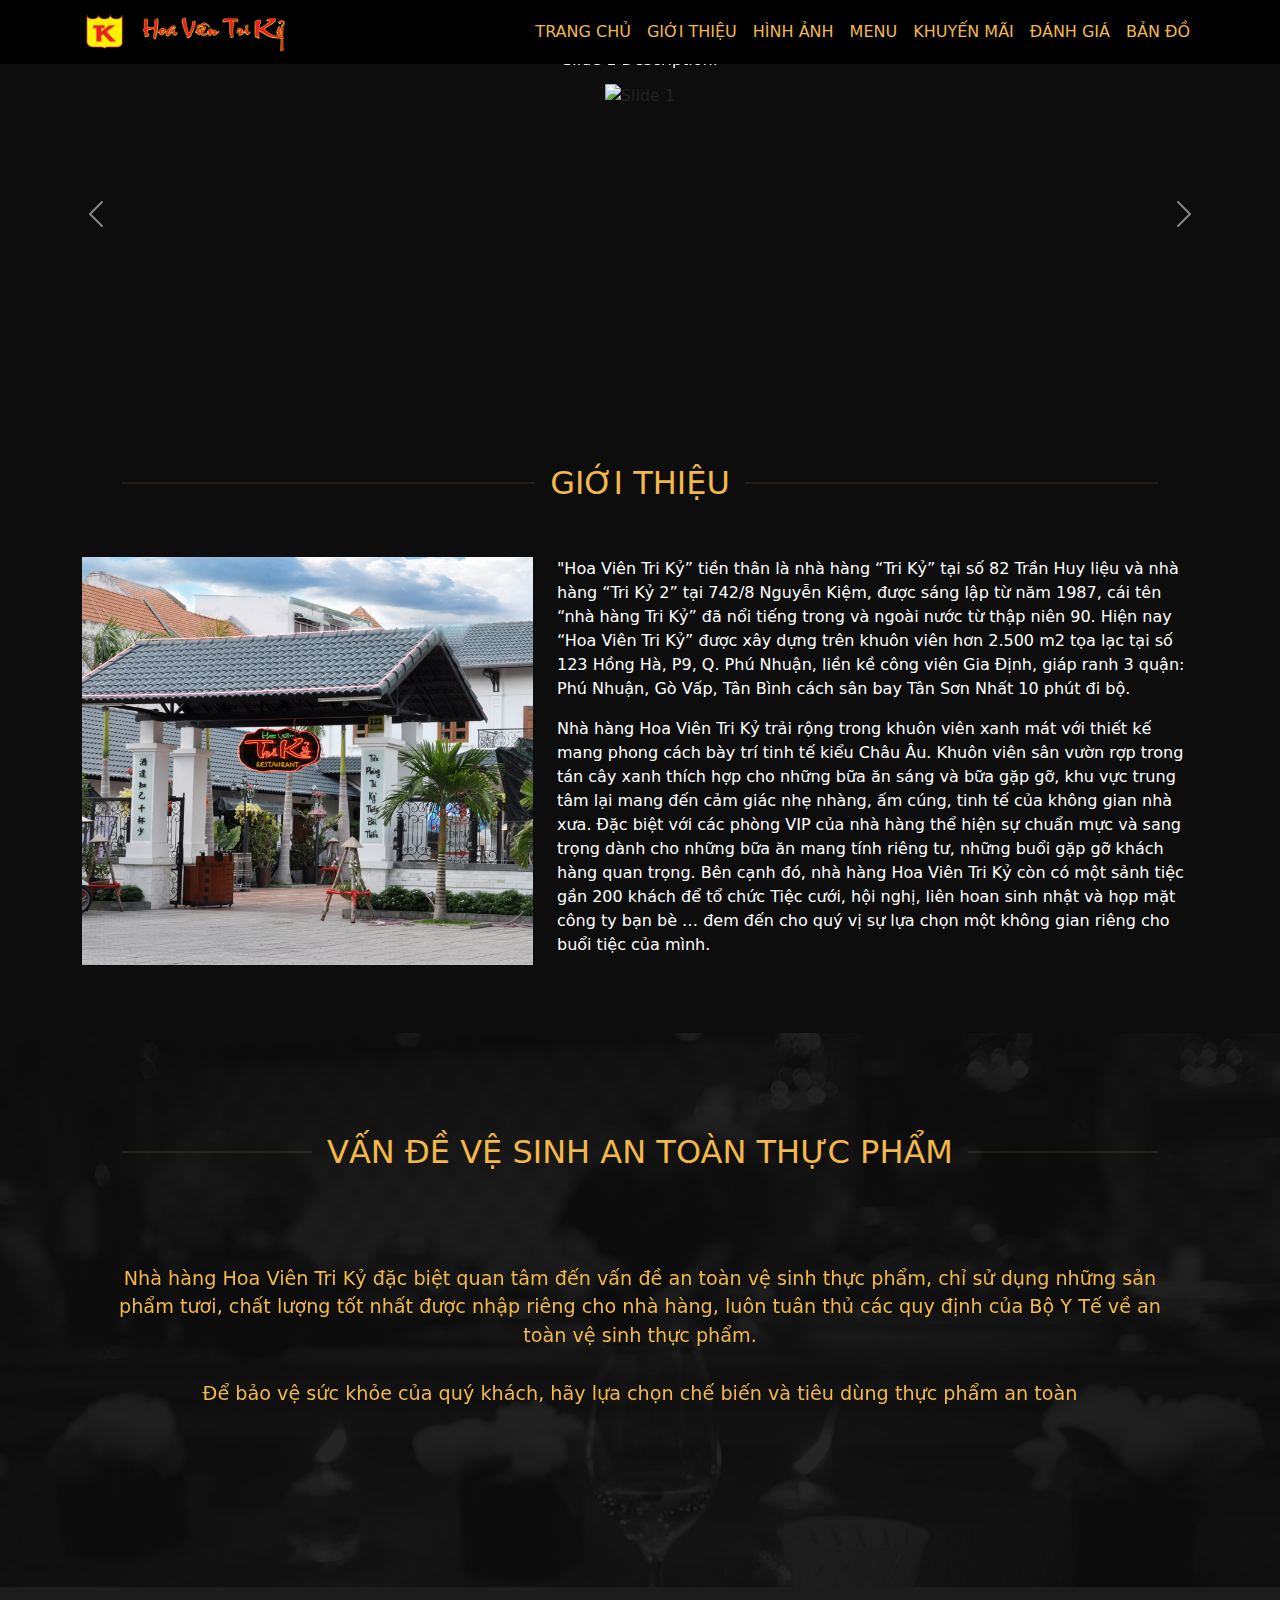
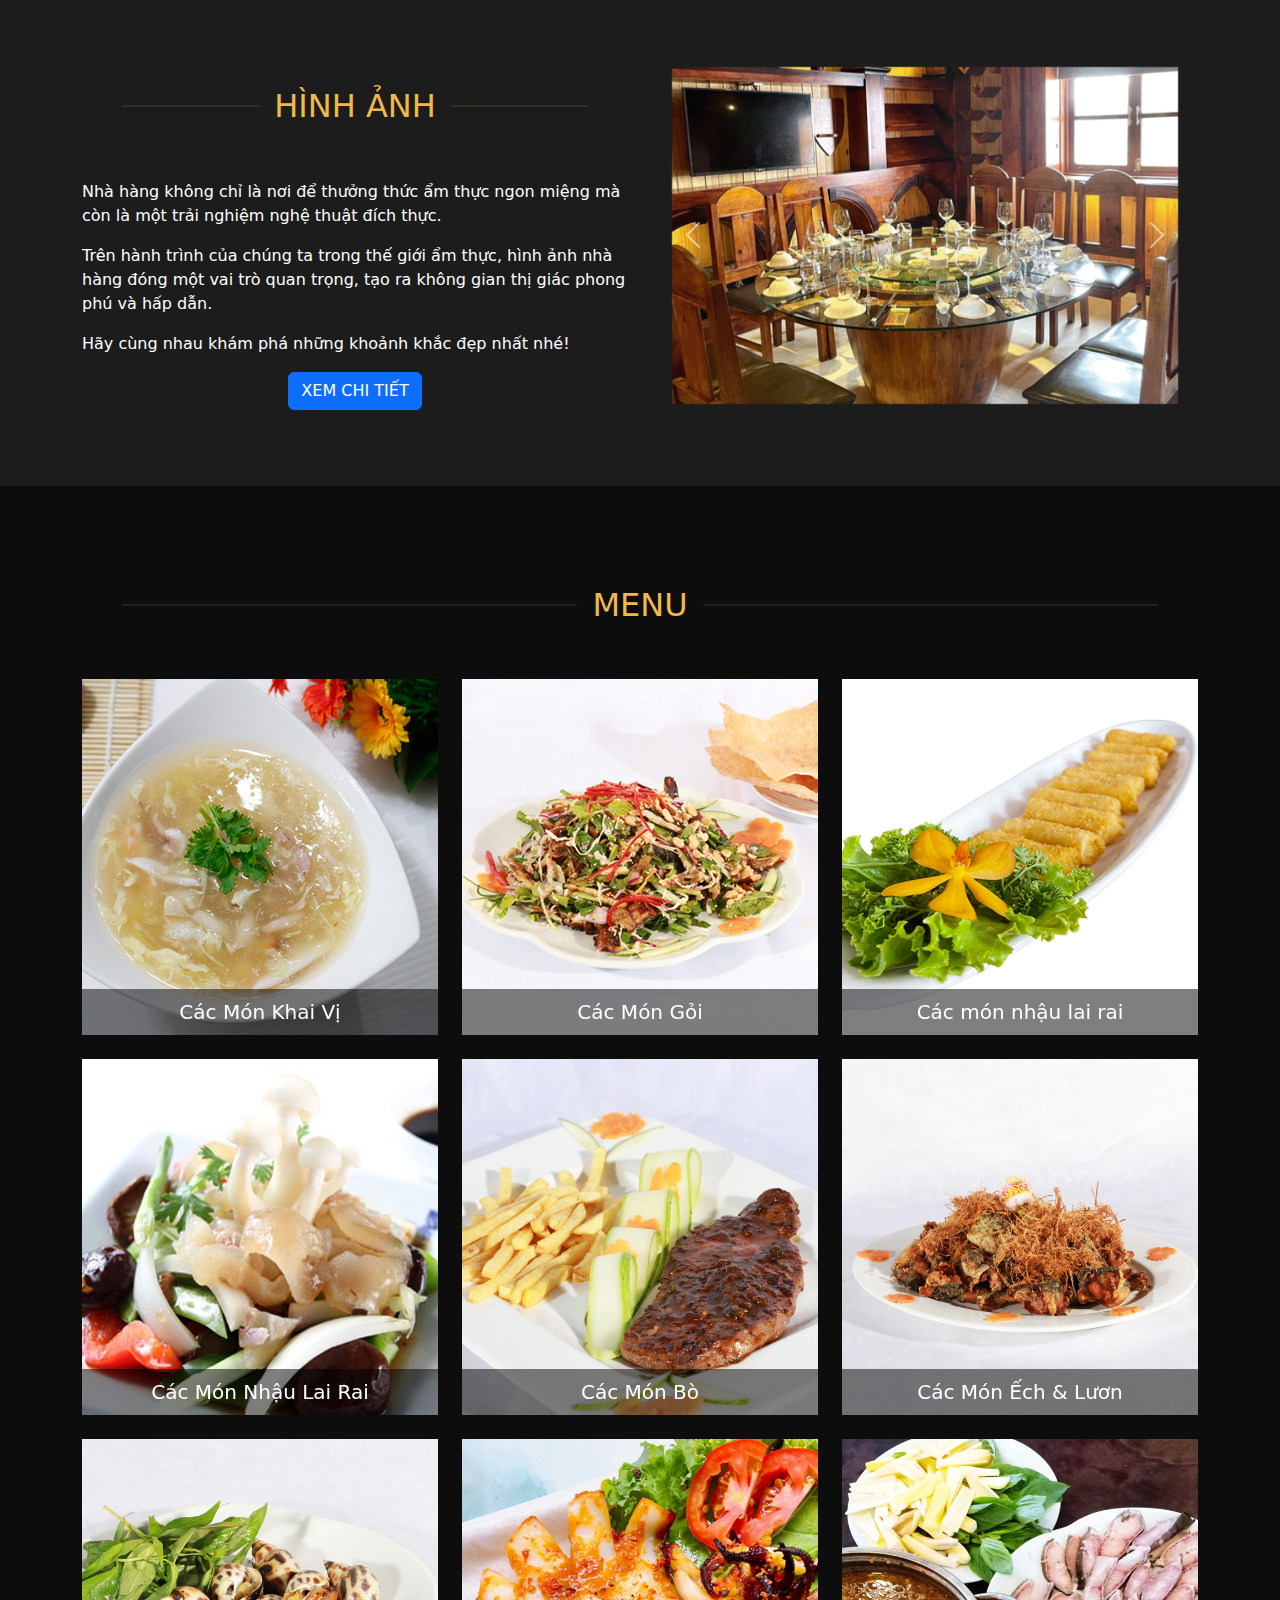
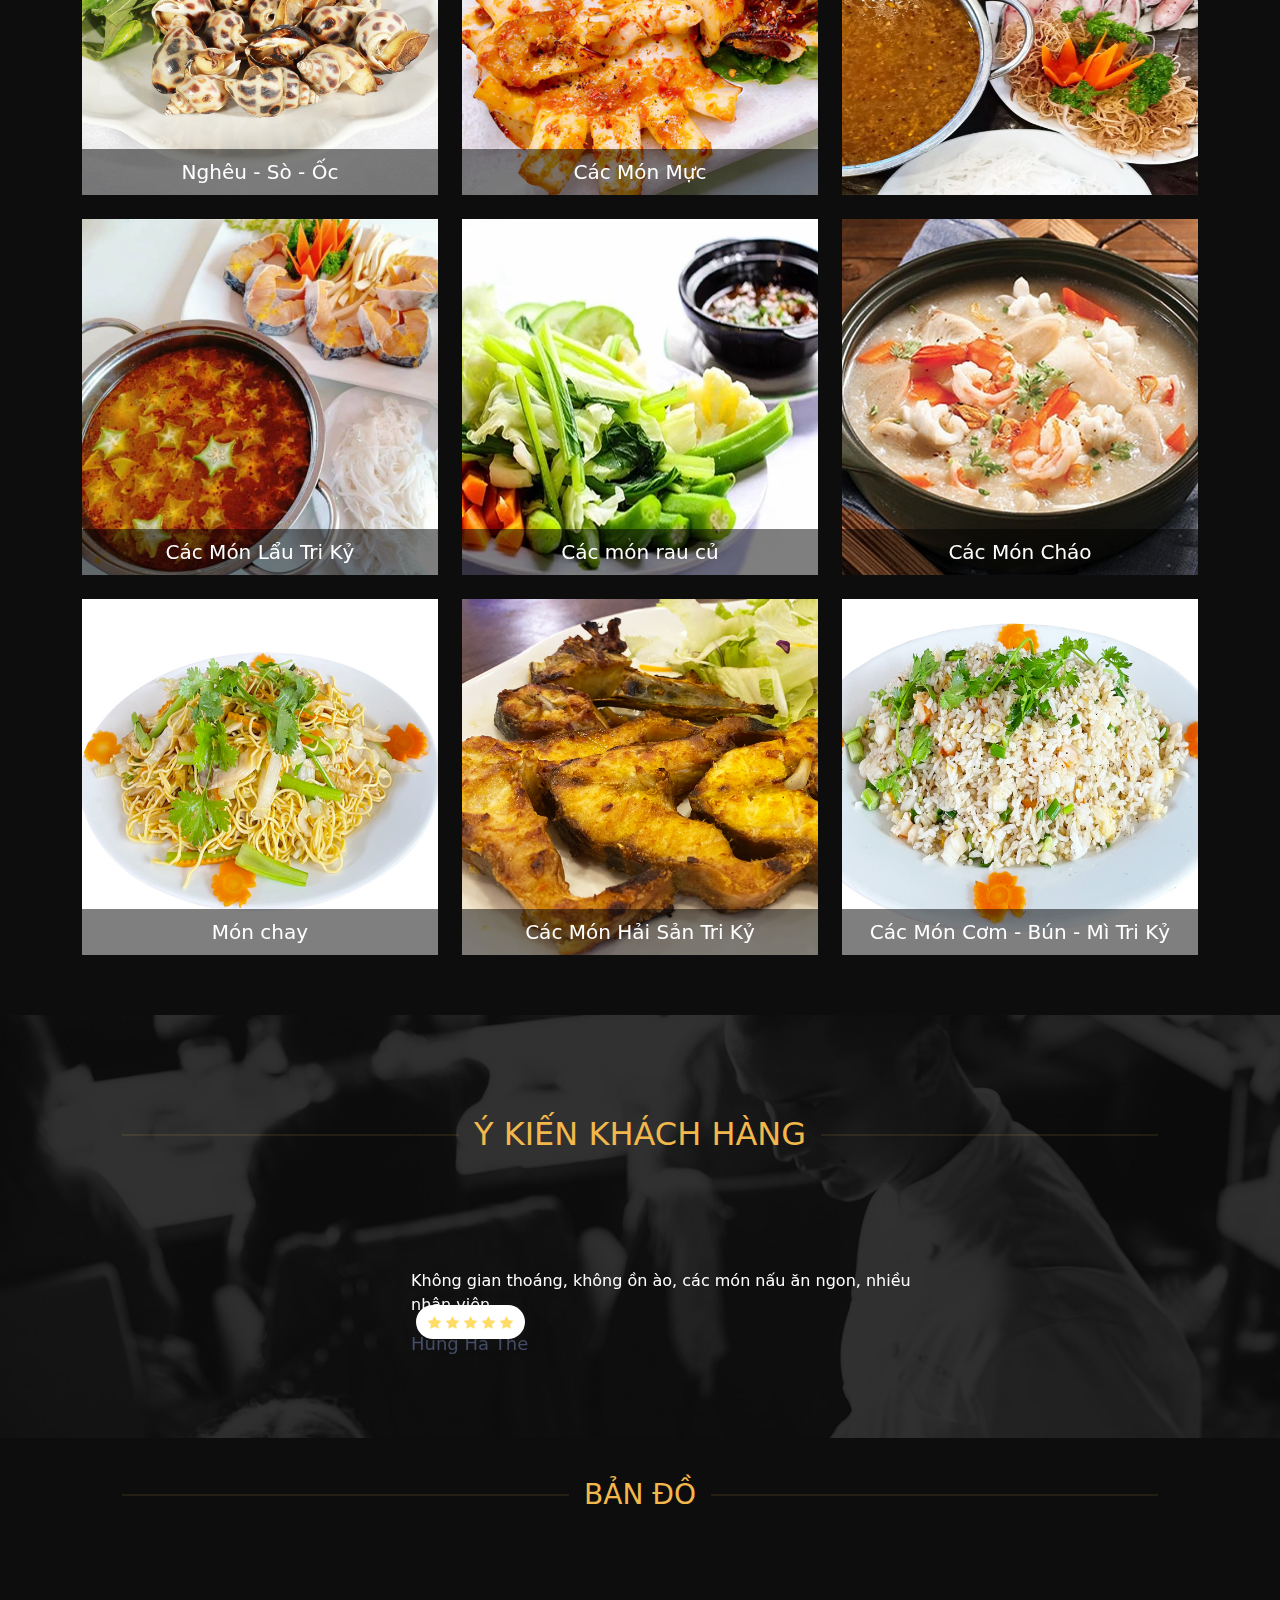
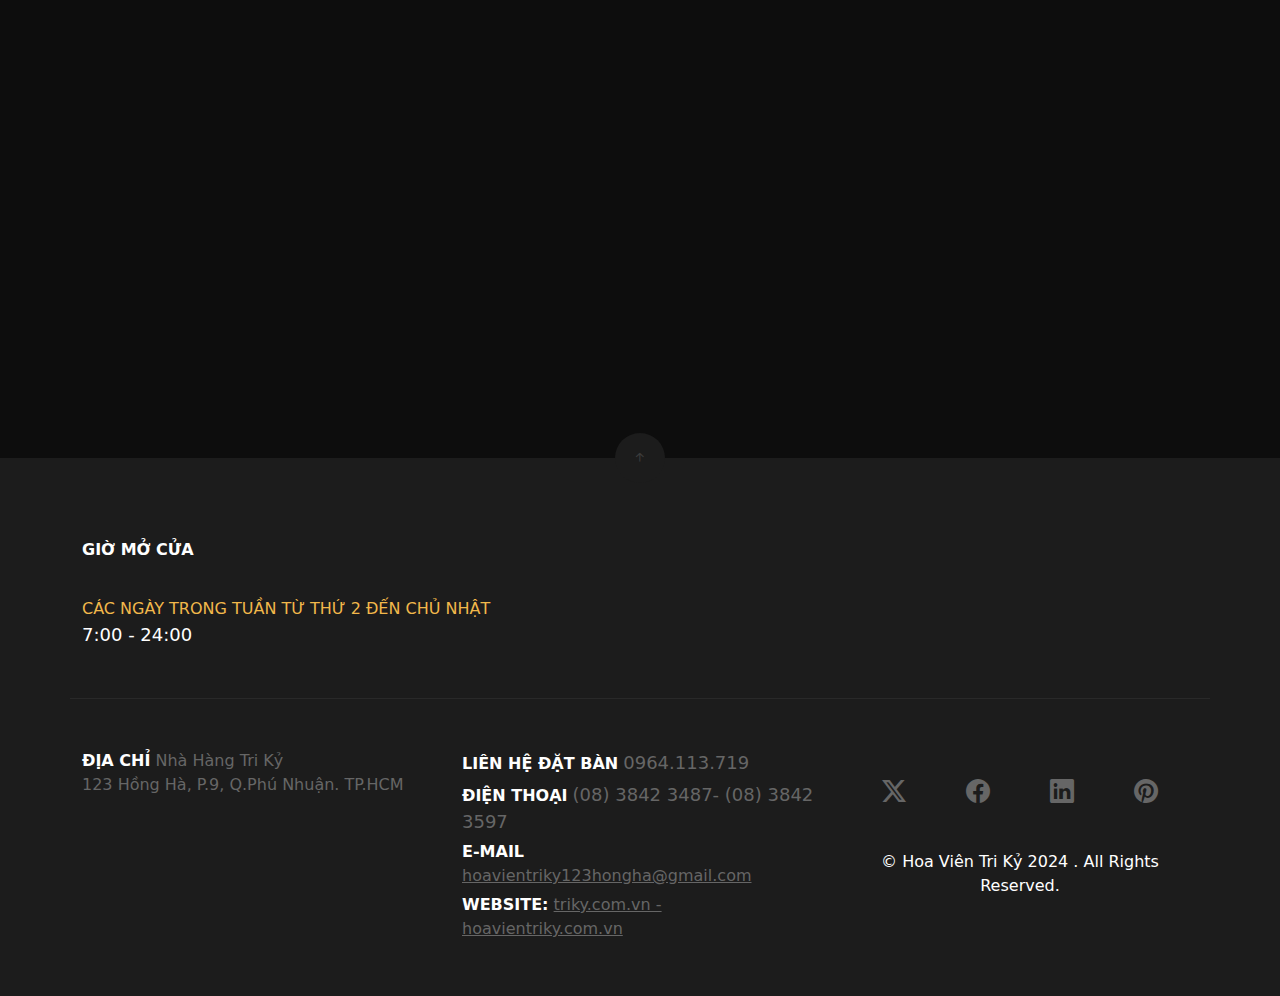
==== commit d5711c10: "Update index.html" ====
--- a/index.html
+++ b/index.html
@@ -89,7 +89,7 @@
                 <div class="col-lg-12 col-md-12 col-sm-12">
                     <div class="row">
                         <div class="col-md-5 d-flex mb-2">
-                            <img class="img-fluid mx-auto info-image" src="http://hoavientriky.vn/images/bg.jpg">
+                            <img class="img-fluid mx-auto info-image" src="https://eris-js.github.io/triky/static/images/bg.jpg">
                         </div>
                         <div class="col-md-7 text-white">
                             <p>"Hoa Viên Tri Kỷ” tiền thân là nhà hàng “Tri Kỷ” tại số 82 Trần Huy liệu và nhà hàng “Tri
@@ -1158,7 +1158,6 @@
         $('.owl-carousel').owlCarousel({
             loop: true,
             responsiveClass: true,
-            animateOut: 'fadeOut',
             nav: false,
             dots: true,
             margin: 12,
